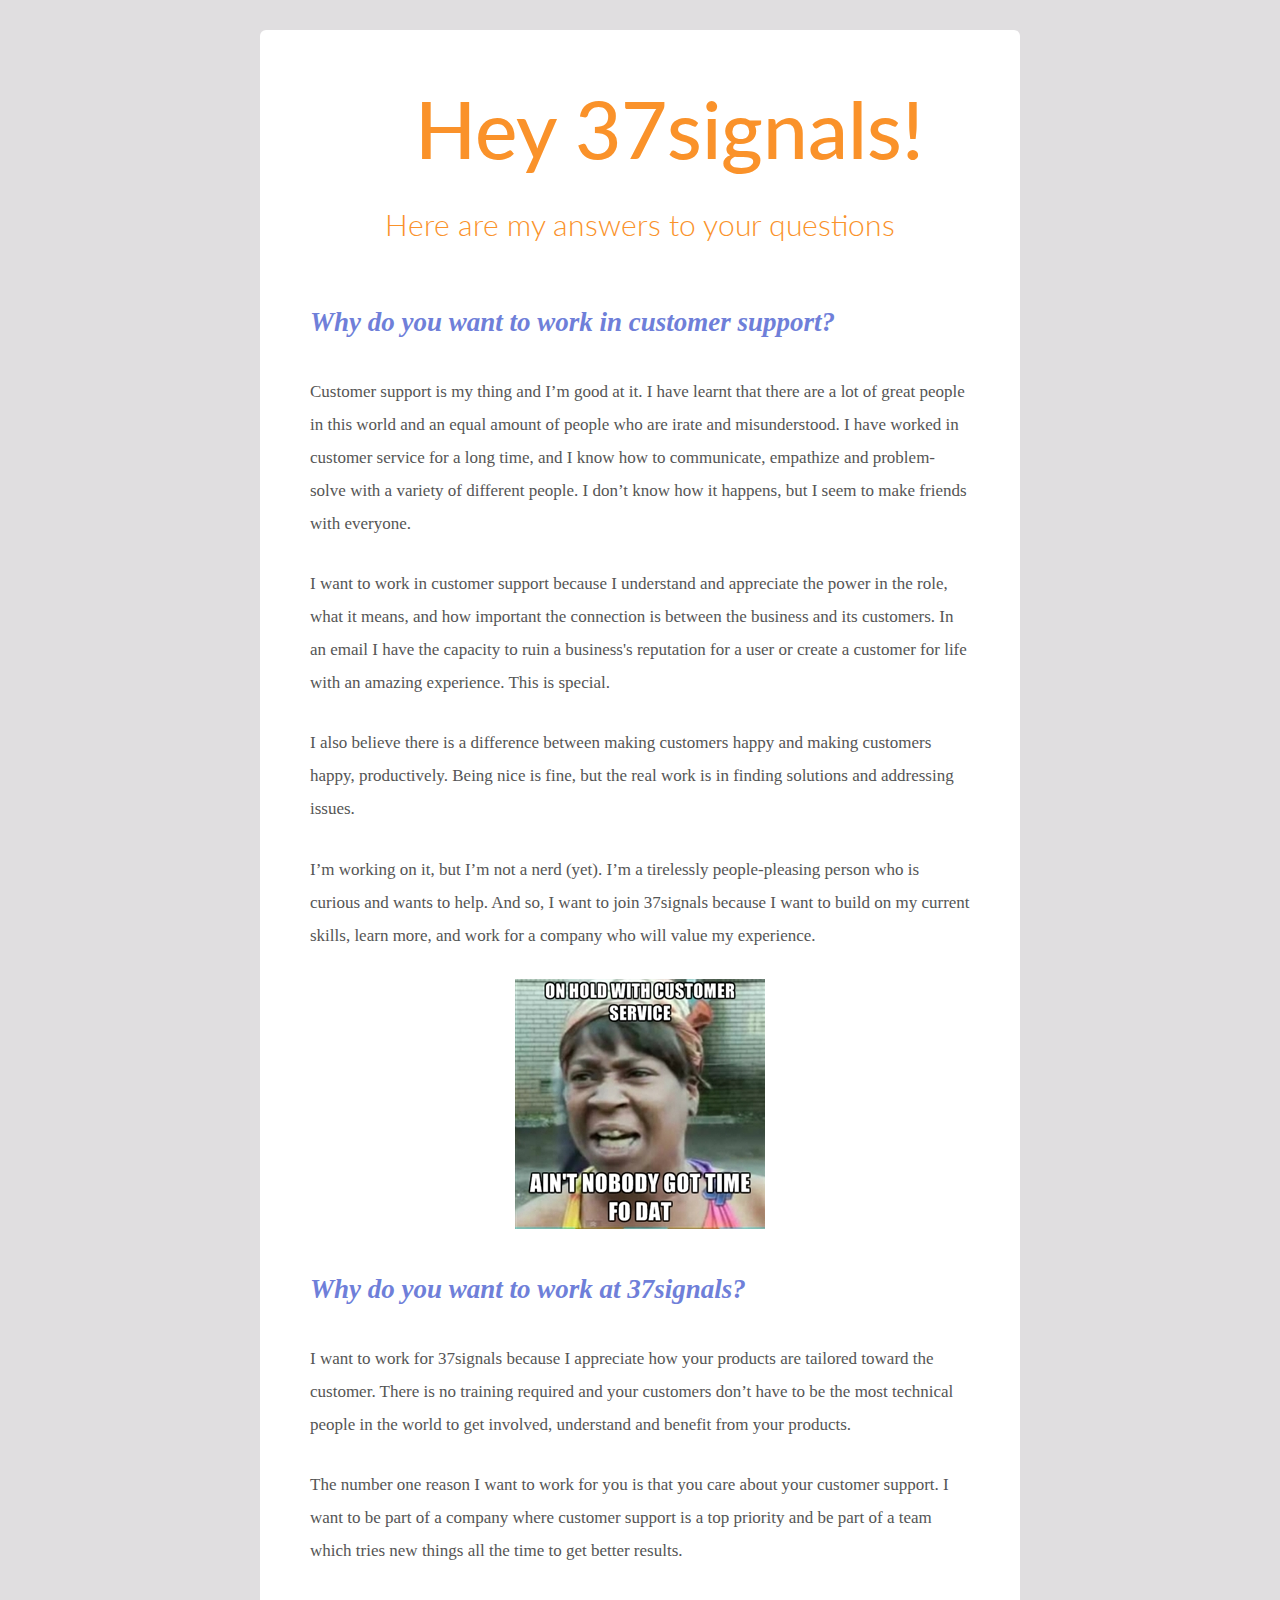
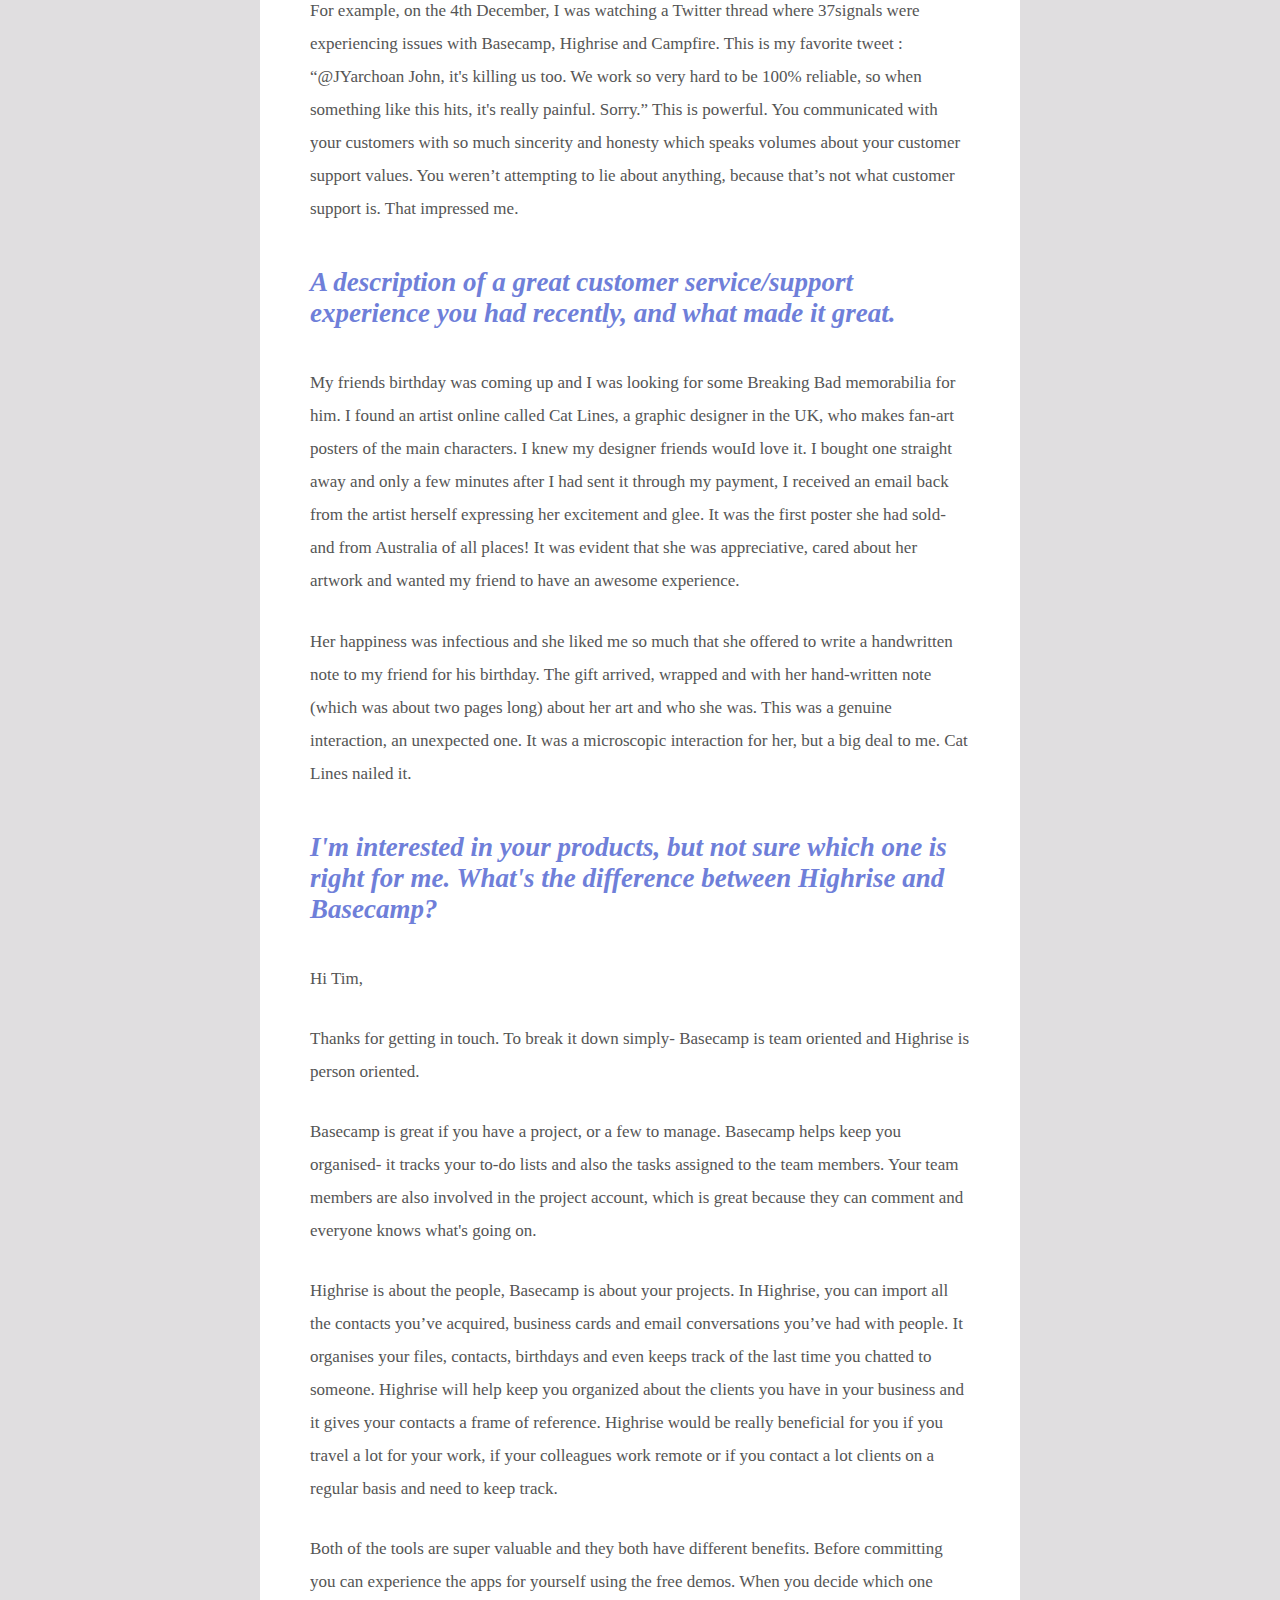
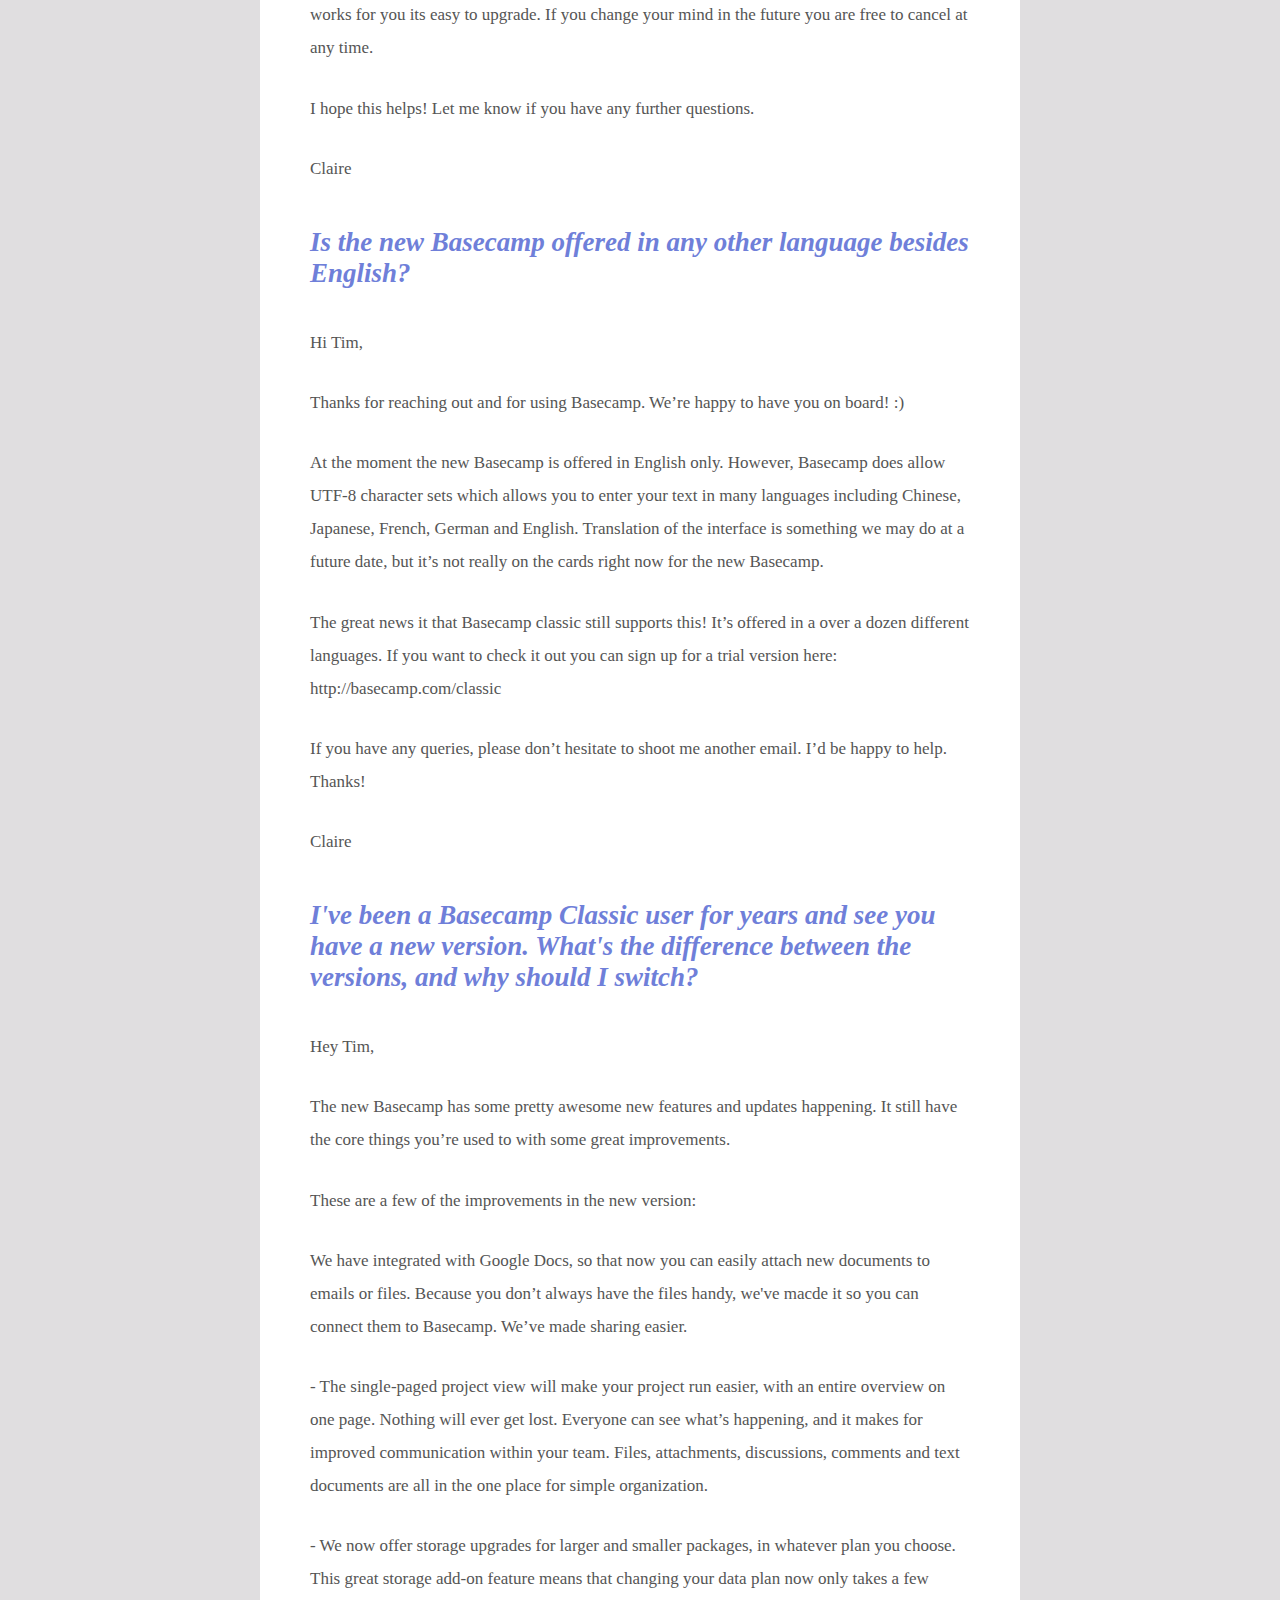
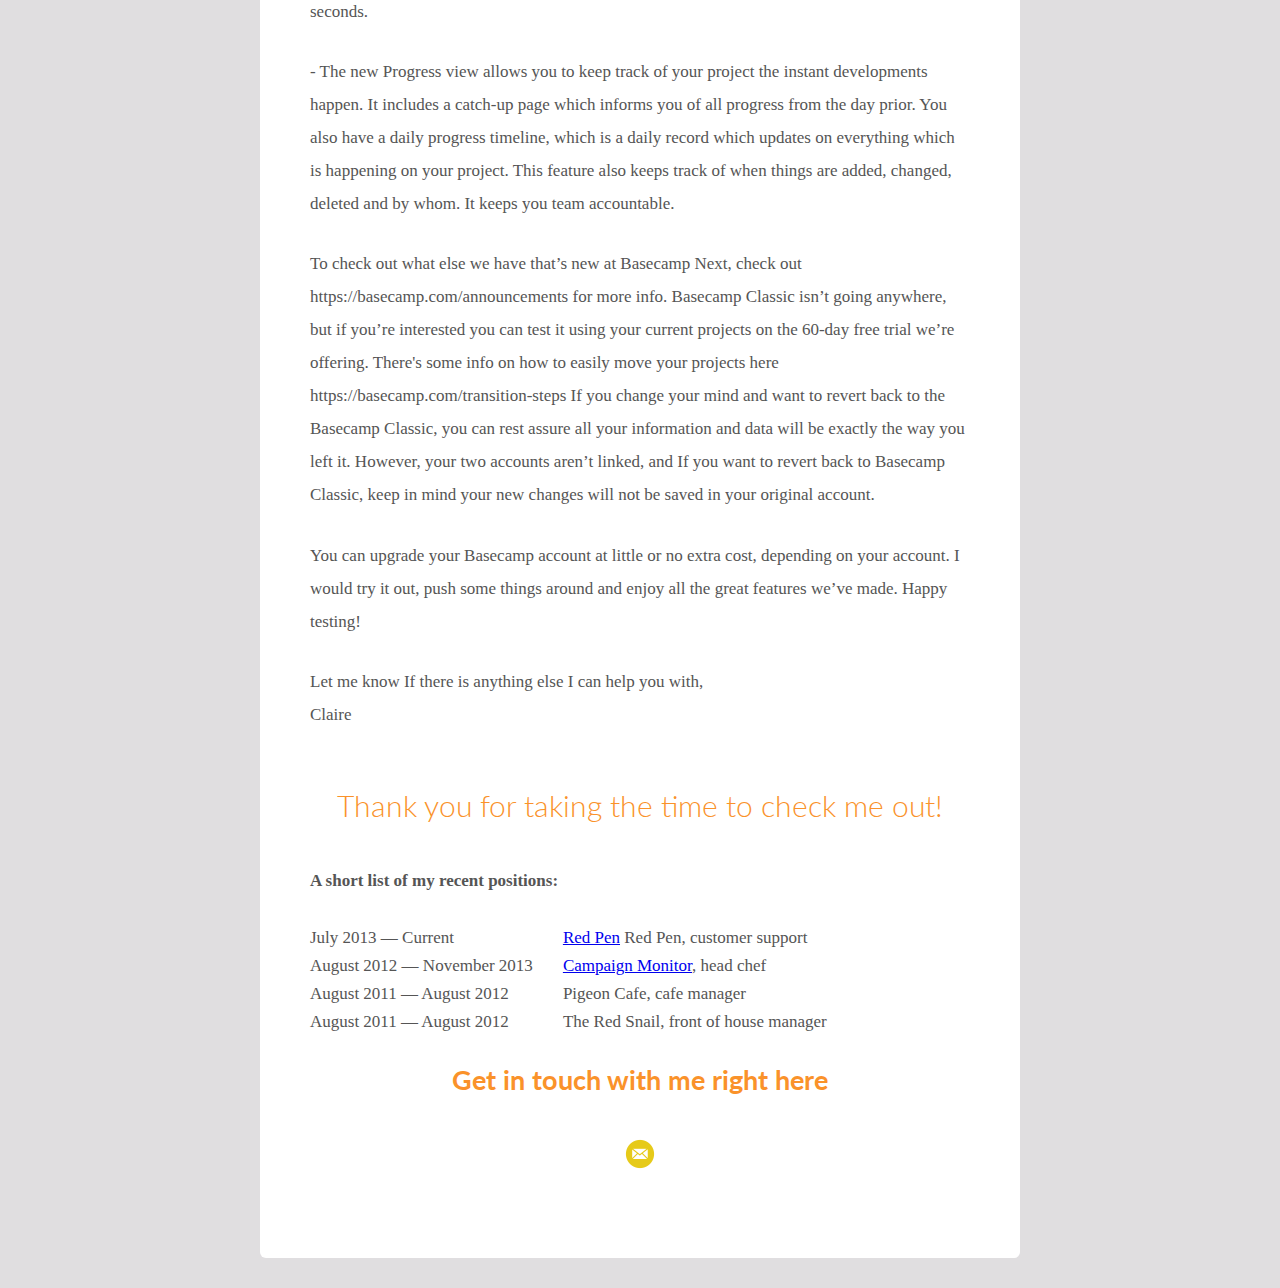
==== 37signals.html @ 6f064834 "flavicon in html" ====
<!DOCTYPE html>
<html>
	<head>

            <meta http-equiv="Content-Type" content="text/html; charset=utf-8"/>
            <title>Hi 37signals</title>

            <link rel="stylesheet" href="css/normalize.css" type="text/css" media="screen">

            <link rel="stylesheet" href="css/style.css" type="text/css" media="screen">
            <link href='http://fonts.googleapis.com/css?family=Lato:400,700,900|Gentium+Basic' rel='stylesheet' type='text/css'>
            <link rel="shortcut icon" type="image/x-icon" href="  http://clairemcclendon.com/img/flower_red.ico">

        



    </head>

  	<body class="signal-background">


  		<div class= "signal-container">

  		<h class="Hi37signals"> Hey 37signals!
  		</h>






		<div class="answer">

			<h3 class="second-header">
				Here are my answers to your questions
			</h3>

			<h2 class="signal-questions">
				Why do you want to work in customer support?
				
			</h2>

			<p>
				Customer support is my thing and I’m good at it. I have learnt that there are a lot of great people in this world and an equal amount of people who are irate and misunderstood. I have worked in customer service for a long time, and I know how to communicate,  empathize and problem-solve with a variety of different people. I don’t know how it happens, but I seem to make friends with everyone.
			</p>

			<p> 
				I want to work in customer support because I understand and appreciate the power in the role, what it means, and how important the connection is between the business and its customers. In an email I have the capacity to ruin a business's reputation for a user or create a customer for life with an amazing experience. This is special.
			</p>

			<p>
				I also believe there is a difference between making customers happy and making customers happy, productively. Being nice is fine, but the real work is in finding solutions and addressing issues. 
			</p>

			<p>
				I’m working on it, but I’m not a nerd (yet). I’m a tirelessly people-pleasing person who is curious and wants to help. And so, I want to join 37signals because I want to build on my current skills, learn more, and work for a company who will value my experience. 
			</p>
		</div>	


		<img class= "imageone" src= "img/customerservicememe.jpg" /> 


			

		<div class="answer">

			<h2 class="signal-questions">
			Why do you want to work at 37signals?

				
			</h2>


			

				<p>
				I want to work for 37signals because I appreciate how your products are tailored toward the customer. There is no training required and your customers don’t have to be the most technical people in the world to get involved, understand and benefit from your products.
				</p>
				
				<p>
				The number one reason I want to work for you is that you care about your customer support. I want to be part of a company where customer support is a top priority and be part of a team which tries new things all the time to get better results. 
				</p>

				<p>
				For example, on the 4th December, I was watching a Twitter thread where 37signals were experiencing issues with Basecamp, Highrise and Campfire. This is my favorite tweet : “@JYarchoan John, it's killing us too. We work so very hard to be 100% reliable, so when something like this hits, it's really painful. Sorry.” This is powerful. You communicated with your customers with so much sincerity and honesty which speaks volumes about your customer support values. You weren’t attempting to lie about anything, because that’s not what customer support is. That impressed me. 
				</p>
				 
			    


			</div>

			<div class="answer">

				<h2 class="signal-questions">
				A description of a great customer service/support experience you had recently, and what made it great.
				
				
				
				</h2>


				<p>
				My friends birthday was coming up and I was looking for some Breaking Bad memorabilia for him. I found an artist online called Cat Lines, a graphic designer in the UK, who makes fan-art posters of the main characters. I knew my designer friends wouId love it. I bought one straight away and only a few minutes after I had sent it through my payment, I received an email back from the artist herself expressing her excitement and glee. It was the first poster she had sold- and from Australia of all places! It was evident that she was appreciative, cared about her artwork and wanted my friend to have an awesome experience. 
				</p>
				<p>
				Her happiness was infectious and she liked me so much that she offered to write a handwritten note to my friend for his birthday. The gift arrived, wrapped and with her hand-written note (which was about two pages long) about her art and who she was.
				This was a genuine interaction, an unexpected one. It was a microscopic interaction for her, but a big deal to me.  Cat Lines nailed it. 
				</p>

			</div>
		


		<div class="answer">

			<h2 class="signal-questions">
			I'm interested in your products, but not sure which one is right for me. What's the difference between Highrise and Basecamp?
			

			</h2>

			<p>
			Hi Tim, 
			</p>

			<p>
			Thanks for getting in touch. To break it down simply- Basecamp is team oriented and Highrise is person oriented. 
			</p>
			<p>
			Basecamp is great if you have a project, or a few to manage. Basecamp helps keep you organised- it tracks your to-do lists and also the tasks assigned to the team members. Your team members are also involved in the project account, which is great because they can comment and everyone knows what's going on. 
			</p>

			<p>
			Highrise is about the people, Basecamp is about your projects. In Highrise, you can import all the contacts you’ve acquired, business cards and email conversations you’ve had with people. It organises your files, contacts, birthdays and even keeps track of the last time you chatted to someone. Highrise will help keep you organized about the clients you have in your business and it gives your contacts a frame of reference. Highrise would be really beneficial for you if you travel a lot for your work, if your colleagues work remote or if you contact a lot clients on a regular basis and need to keep track.
				</p>

			<p>
			Both of the tools are super valuable and they both have different benefits. Before committing you can experience the apps for yourself using the free demos. When you decide which one works for you its easy to upgrade. If you change your mind in the future you are free to cancel at any time. 
			</p>

			<p>
			I hope this helps!  Let me know if you have any further questions.  
			</p>

			<p>
			Claire
			</p> 


			</div>


		<div class="answer">


			<h2 class="signal-questions">
				Is the new Basecamp offered in any other language besides English?
				
			</h2>

			
				
				<p>
				Hi Tim,
				</p>
				<p>
				Thanks for reaching out and for using Basecamp. We’re happy to have you on board! :)
				</p>
				<p>
				At the moment the new Basecamp is offered in English only. However, Basecamp does allow UTF-8 character sets which allows you to enter your text in many languages including Chinese, Japanese, French, German and English. Translation of the interface is something we may do at a future date, but it’s not really on the cards right now for the new Basecamp. 
				</p>

				<p>
				The great news it that Basecamp classic still supports this! It’s offered in a over a dozen different languages. If you want to check it out you can sign up for a trial version here: http://basecamp.com/classic
				</p>

				<p>
				If you have any queries, please don’t hesitate to shoot me another email. I’d be happy to help. 
				Thanks!
				</p>

				<p>
				Claire 
				</p>

			</div>


			<div class="answer">


				<h2 class="signal-questions">
				I've been a Basecamp Classic user for years and see you have a new version. What's the difference between the versions, and why should I switch?
				
				
				</h2>

				<p>
				Hey Tim, 
				</p>

				<p>
				The new Basecamp has some pretty awesome new features and updates happening. It still have the core things you’re used to with some great improvements. 
				</p>

				<p>
				These are a few of the improvements in the new version: 
				</p>

				<p>
				We have integrated with Google Docs, so that now you can easily attach new documents to emails or files. Because you don’t always have the files handy, we've macde it so you can connect them to Basecamp. We’ve made sharing easier. 
				</p>
				<p>
-				 The single-paged project view will make your 					project run easier, with an entire overview on 					one page. Nothing will ever 	
				get lost. Everyone can see what’s happening, and it makes for improved communication 					within your team. Files, attachments, discussions, comments and text documents are all in the one place 				for simple organization. 
				</p>

				<p>
- 				We now offer storage upgrades for larger and smaller 	packages, in whatever plan you choose. This great 					storage add-on feature means that changing your data plan now only takes a few seconds. 
				</p>

				<p>
-  				The new Progress view allows you to keep track 	of your project the instant developments happen. It 						includes a catch-up page which informs you of all progress from the day prior. You also have a daily 					progress timeline, which is a daily record which updates on everything which is happening on your project.  				This feature also keeps track of when things are added, changed, deleted and by whom. It keeps you team 				accountable. 
				</p>

				<p>
				To check out what else we have that’s new at Basecamp Next,  check out https://basecamp.com/announcements for more info. Basecamp Classic isn’t going anywhere, but if you’re interested you can test it using your current projects on the 60-day free trial we’re offering. There's some info on how to easily move your projects here https://basecamp.com/transition-steps If you change your mind and want to revert back to the Basecamp Classic, you can rest assure all your information and data will be exactly the way you left it. However, your two accounts aren’t linked, and If you want to revert back to Basecamp Classic, keep in mind your new changes will not be saved in your original account. 
				</p>

				<p>
				You can upgrade your Basecamp account at little or no extra cost, depending on your account. I would try it out, push some things around and enjoy all the great features we’ve made. Happy testing!
				</p>

				<p>
				Let me know If there is anything else I can help you with, 
				<br>

				Claire <br><br>

				</p>

			</div>



	<div class= "conclusion2">

			<div class= "conclusion3">
				Thank you for taking the time to check me out! <br><br>
			</div>

				<p>
				
				<b>A short list of my recent positions:</b><br>


			<div class= "table">

				<table cellpadding= "0">
   				<tr>
      				<td>July 2013 &mdash; Current</TD>
      				<td class= "first">
      				<a href="https://redpen.io/">Red Pen</a>
      					Red Pen, customer support</TD>
   				</tr>
  				 <tr>
      				<td>August 2012 &mdash; November 2013</td>
      				<td class= "second">
      				<a href="http://www.campaignmonitor.com/">Campaign Monitor</a>, head chef</td>
   				</tr>
   				<tr>
     				 <td>August 2011 &mdash; August 2012</td>
      				<td class= "third">Pigeon Cafe, cafe manager</td>
   				</tr>
   				<tr>	
   					<td>August 2011 &mdash; August 2012</td>
   					<td class= "fourth">The Red Snail, front of house manager</td>


				</table>
		</div>


		<div class= "contactdetails">

				<p>
					<b>Get in touch with me right here</b>
				</p>

		</div>


			<img class= "imagetwo" src= "img/email-hover.png"> 


			

			<span class="icon" id= "email">
				




				

			</div>
				
 


		</div>

			


  			
   	    </div> <!-- this is the closing div for background -->



  	</body>     



        
</html>
---- css/style.css ----
#bg-img-index{
	background-image: url('../img/background_3.jpg') ;
	background-color: black;
	background-attachment:fixed

}

.signal-background{
	background-color: #E0DEE0;

}

.signal-container{
	background-color: white;
	width: 660px;
	margin: 30px auto;
	padding: 50px;
	display: block;
	border-radius: 6px;
    -moz-border-radius: 6px;
    -webkit-border-radius: 6px;


}

.container{
	width: 500px;
	font-family: Tisa OT;
	font-size: 20px;
	text-shadow:  0px 4px 5px rgba(0,0,0,.6);
	color: rgba(255,255,255,0.7);
	margin-left: 100px;
	padding-left: 50px;
	padding-right: 50px;
	background-color: rgba(0,0,0,0.3);
	padding-bottom: 50px;
}



.fade{
	
    animation: opacity 2s ease-in; 
}




.intro{
	text-align: left;


}

#conclusion{

	
	width: 500px;
	color: rgba(255,255,255,0.65);
	font-family: Tisa OT;

}

.contact{

	margin: auto;
	padding-bottom: 25px; 
}



h1{

	font-weight: 500;
	font-family: 'Lato', sans-serif;
	font-size: 55px;
	color: #F4F5EB;
	margin-left: 31px;
	padding-top: 50px;
	
}

h2 {

	font-family: Tisa OT;
	font-size: 35px;
	color: #F4F5EB;
	font-style: italic;
	margin: 11px 60px;
	padding-top: 00px;
	text-align: center;


}



html{

	background-attachment: fixed;
	background-size: cover; 
	

}

#footer{
	margin: auto;
	width: 500px;
	color: #777777;
	font-family: Tisa OT;
	width: 100%;
	padding: 10px 0;
	text-align: center;
	background-color: #333; 
	-webkit-font-smoothing: antialiased;

}
p {	
	line-height: 33px;
	margin-bottom: 1.6em;
	-webkit-font-smoothing: antialiased;



}


.social-links li {
	margin-bottom: 20px;

}

.social-links li a {

	text-decoration: none;
	color: rgba(255,255,255,0.65);
	-webkit-font-smoothing: antialiased;

}

.social-links li a:hover{
	color: #E6CA19; 


}

.social-links li a:hover #email {
	
	background: url('../img/email-hover.png');
}

#email{

	background: url('../img/email.png');
	position:relative;
	top: 6px;
}

.social-links li a:hover #twitter {

	background: url('../img/twitter-hover.png');
}

#twitter{

	background: url('../img/twitter.png');
	position:relative;
	top: 6px;
}


.social-links li a:hover #instagram {

	background: url('../img/instagram-hover.png');
}


#instagram{

	background: url('../img/instagram.png');
	position:relative;
	top: 6px;

}




.icon {
	width: 30px;
	height: 30px;
	display: inline-block; 
	margin-right: 8px;



}

li {

	list-style: none;
}



.answer {
	
}

.answer p {
	color: #555;
	font-family: Tisa OT;
	font-size: 17px;


}

.signal-questions{
	color: #6F7FD9;
	padding-bottom: 20px;
	font-size: 27px;
	padding-top: 15px;
	text-align: left;
	margin: 0 0; 



}

.Hi37signals{
	font-weight: 500;
	font-family: 'Lato', sans-serif;
	font-size: 80px;
	color: #FA922A;
	padding-left: 105px;
}

.second-header{
	font-weight: 300;
	font-family: 'Lato', sans-serif;
	font-size: 30px;
	color: #FA922A;
	text-align: center;
	padding-bottom: 50px;


}




.table {

	border: none;
	width: 100%;

}

.first{
	padding-left: 30px;
}

.second{
	padding-left: 30px;

}

.third{
	padding-left: 30px;

}

.fourth{
	padding-left: 30px;
}



.imageone{
	display: block;
    margin-left: auto;
    margin-right: auto;
    max-height: 350px;
	max-width: 250px;
	width: 350px;
	height: 250px;
	padding-bottom: 30px;


}

.imagetwo{

	display: block;
    margin-left: auto;
    margin-right: auto;
}

.conclusion2 {

	font-family: Tisa OT;
	font-size: 17px;
	line-height: 28px;
	font-weight: normal;
	color: #555;

}

.conclusion3 {

	color: #FA922A;
	text-align: center;
	font-size: 30px;
	font-weight: 300;
	font-family: 'Lato', sans-serif;

}

.contactdetails { 

	color: #FA922A;
	text-align: center;
	font-size: 27px;
	font-weight: ;
	font-family: 'Lato', sans-serif;
}
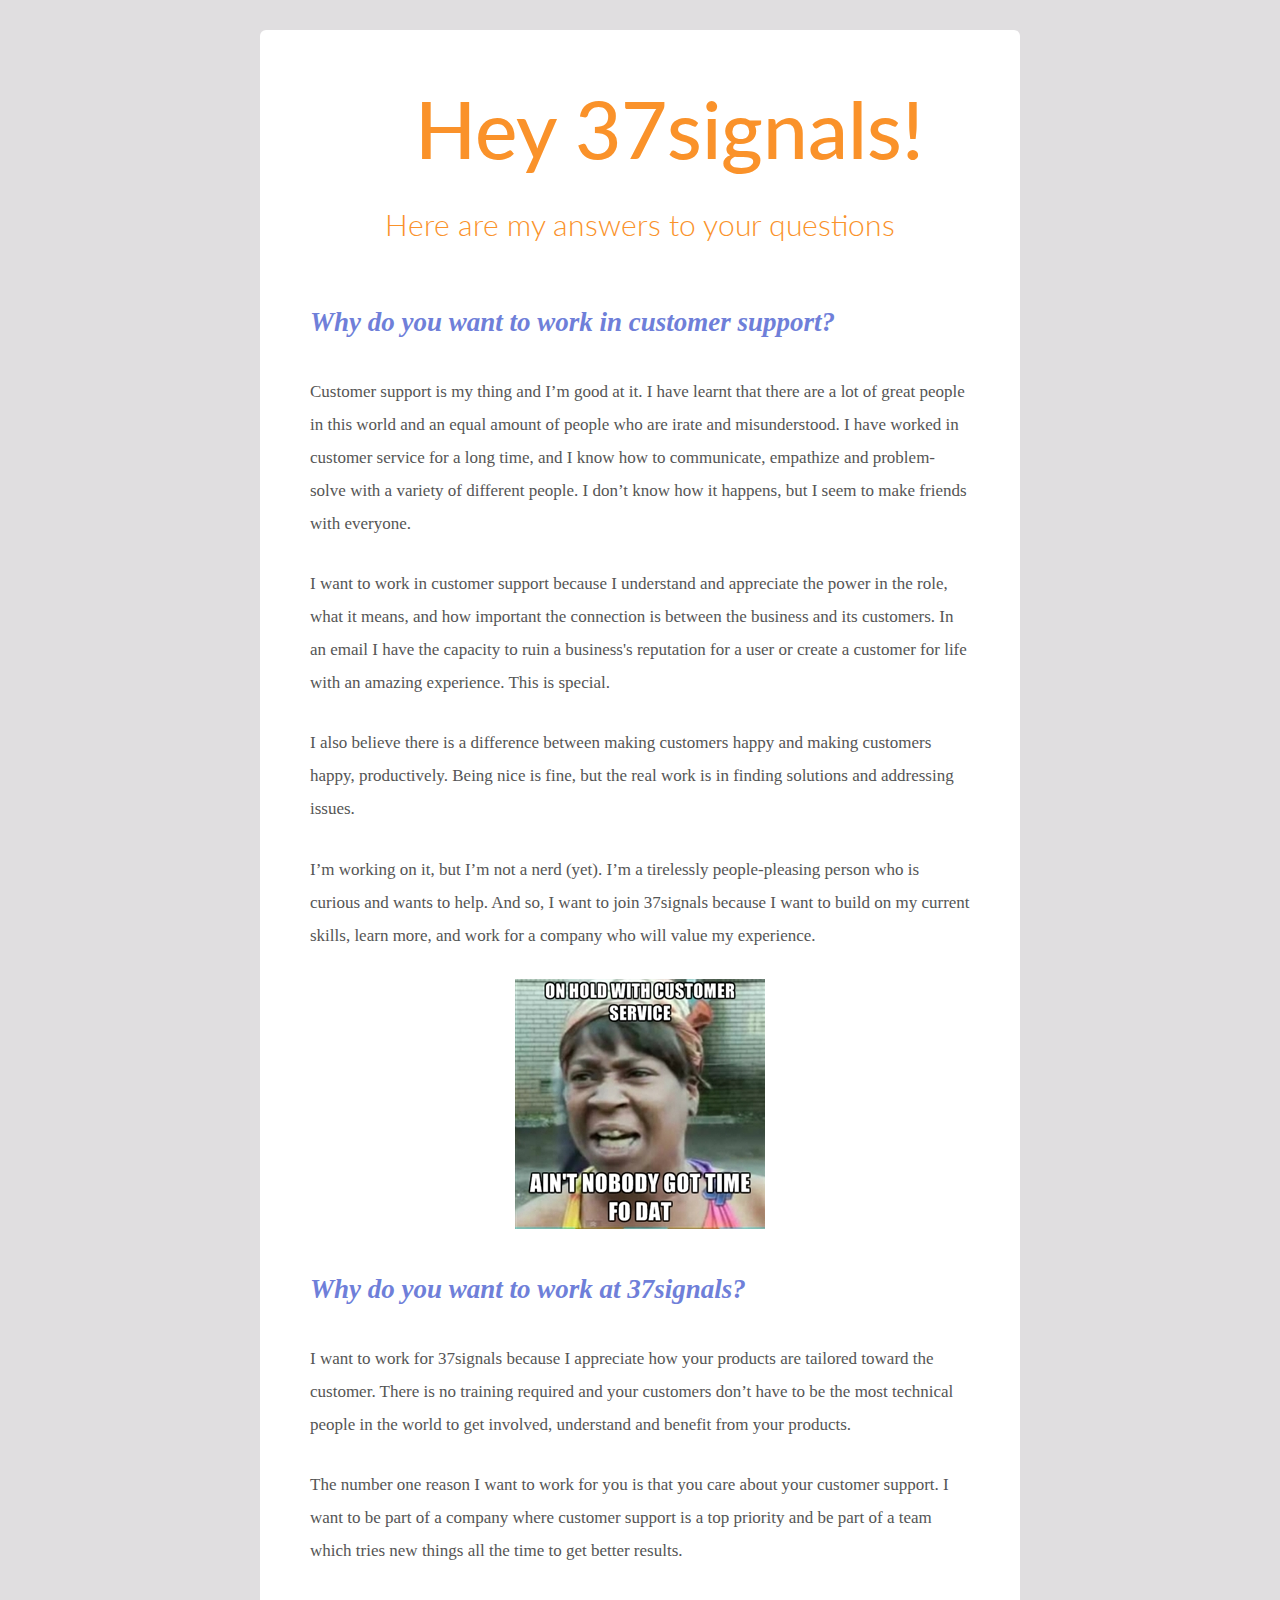
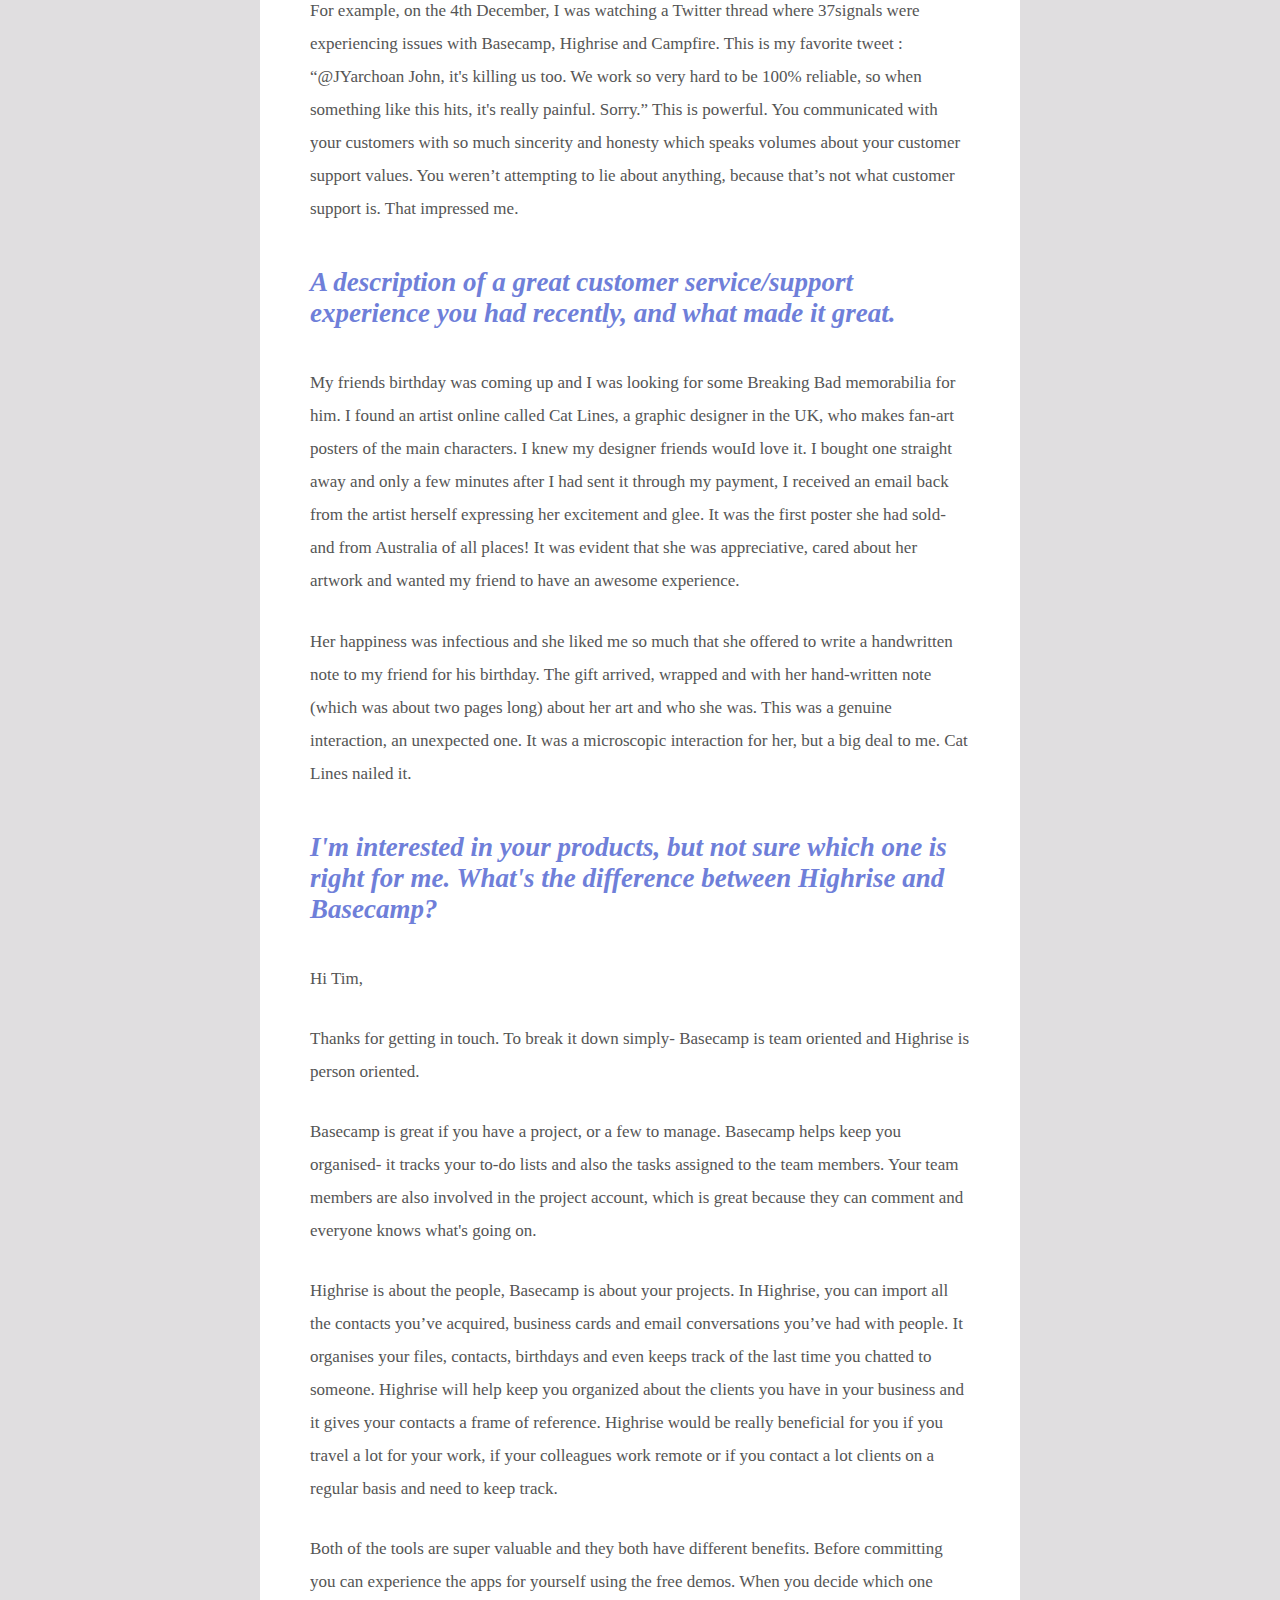
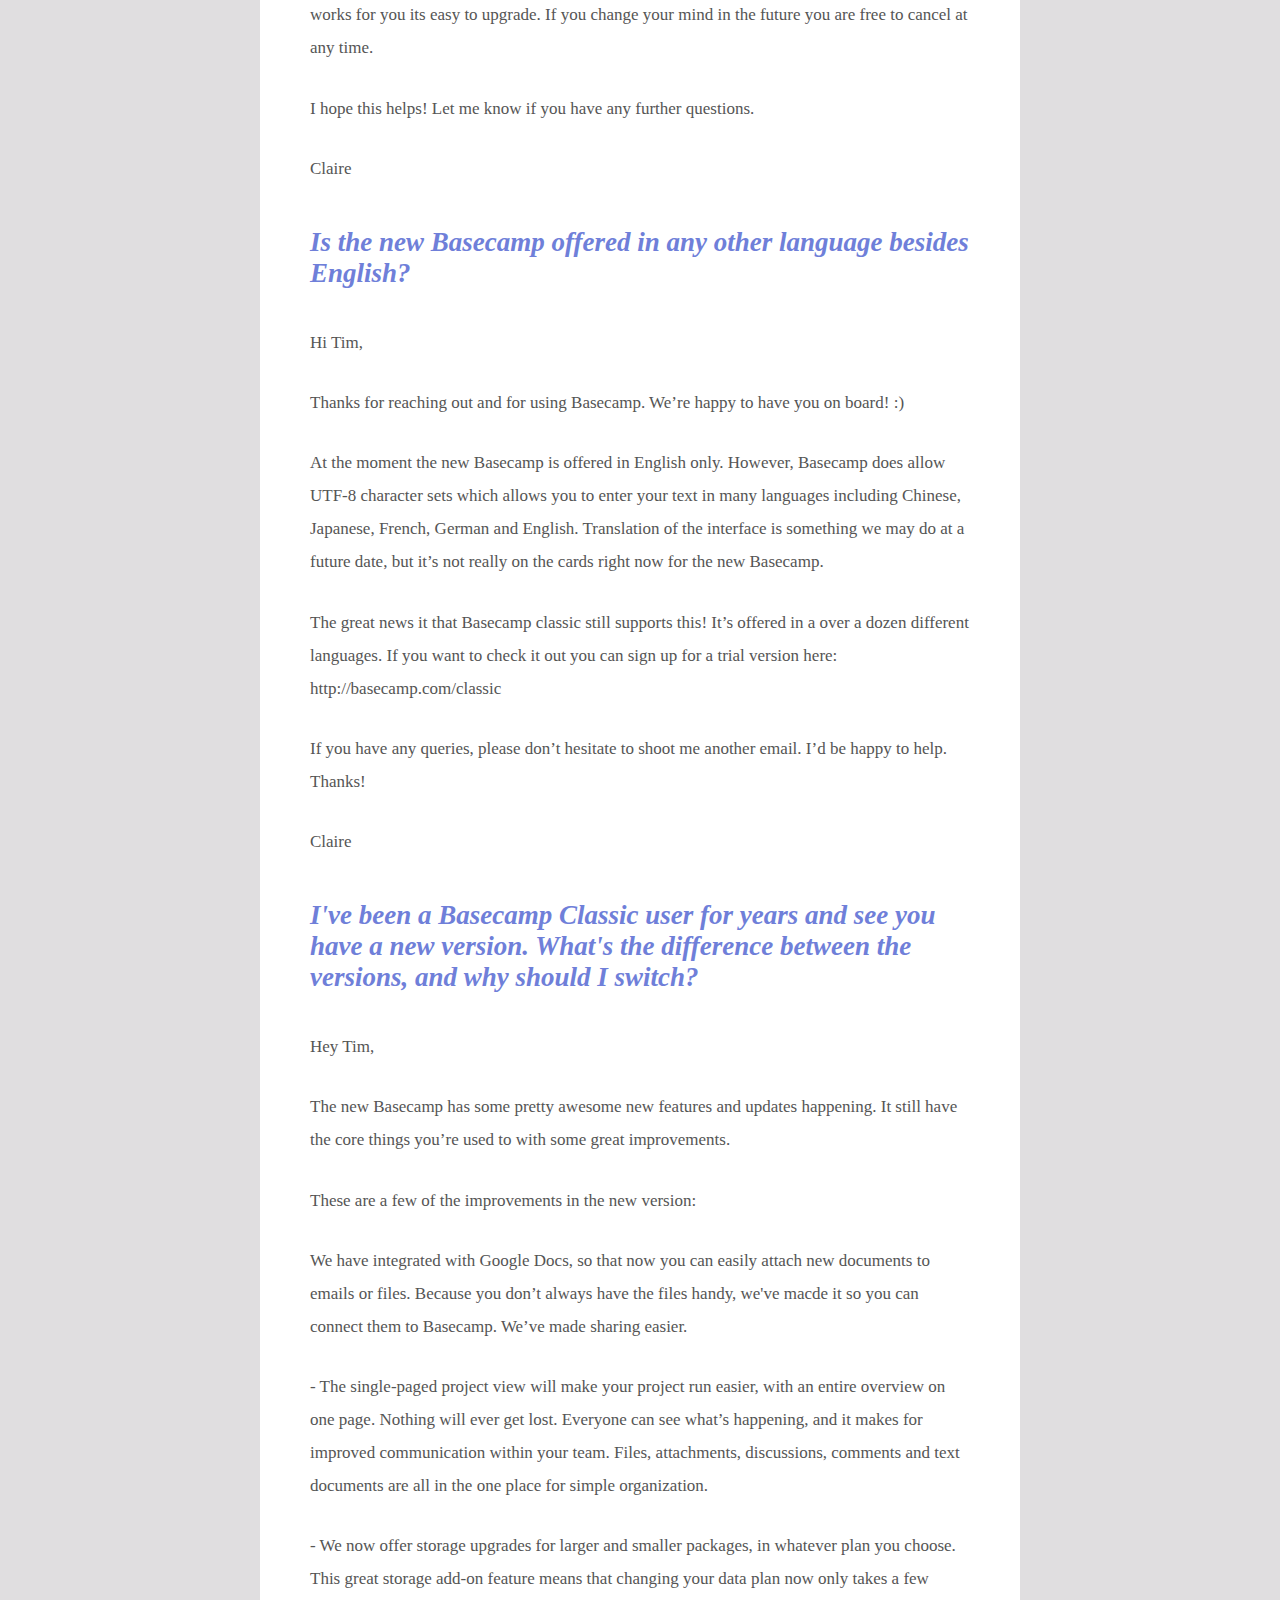
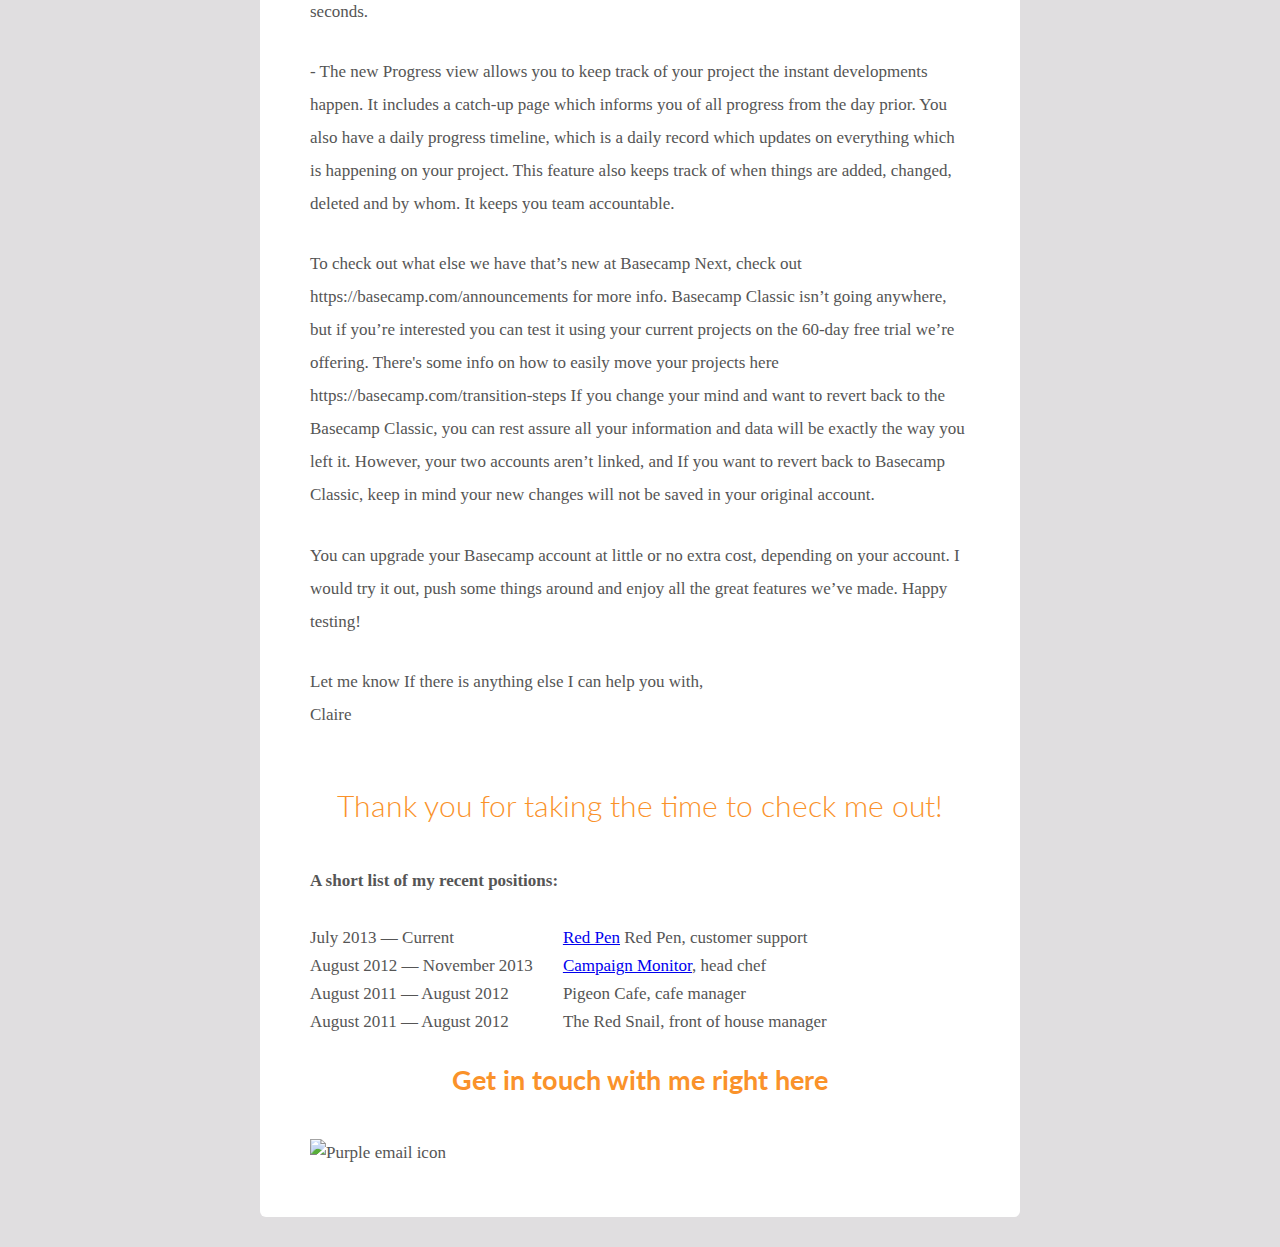
==== commit 94d644cf: "varoius changes" ====
--- a/37signals.html
+++ b/37signals.html
@@ -9,6 +9,7 @@
 
             <link rel="stylesheet" href="css/style.css" type="text/css" media="screen">
             <link href='http://fonts.googleapis.com/css?family=Lato:400,700,900|Gentium+Basic' rel='stylesheet' type='text/css'>
+            
             <link rel="shortcut icon" type="image/x-icon" href="  http://clairemcclendon.com/img/flower_red.ico">
 
         
@@ -246,7 +247,7 @@
 
 
 
-	<div class= "conclusion2">
+		<div class= "conclusion2">
 
 			<div class= "conclusion3">
 				Thank you for taking the time to check me out! <br><br>
@@ -293,12 +294,13 @@
 		</div>
 
 
-			<img class= "imagetwo" src= "img/email-hover.png"> 
-
-
-			
-
-			<span class="icon" id= "email">
+		<div class= "imagethree">
+				<img src= "email-icon-60.png" alt="Purple email icon">
+		</div>
+
+
+			
+
 				
 
 
--- a/css/style.css
+++ b/css/style.css
@@ -1,7 +1,10 @@
 #bg-img-index{
-	background-image: url('../img/background_3.jpg') ;
 	background-color: black;
-	background-attachment:fixed
+	background: url('../img/background_3.jpg') no-repeat center center fixed; 
+  -webkit-background-size: cover;
+  -moz-background-size: cover;
+  -o-background-size: cover;
+  background-size: cover;
 
 }
 
@@ -34,6 +37,7 @@
 	padding-right: 50px;
 	background-color: rgba(0,0,0,0.3);
 	padding-bottom: 50px;
+
 }
 
 
@@ -296,6 +300,14 @@
     margin-right: auto;
 }
 
+ 
+.imagethree{
+
+	display: block;margin-left: auto;
+    margin-right: auto;
+    margin-left: auto;
+}
+
 .conclusion2 {
 
 	font-family: Tisa OT;
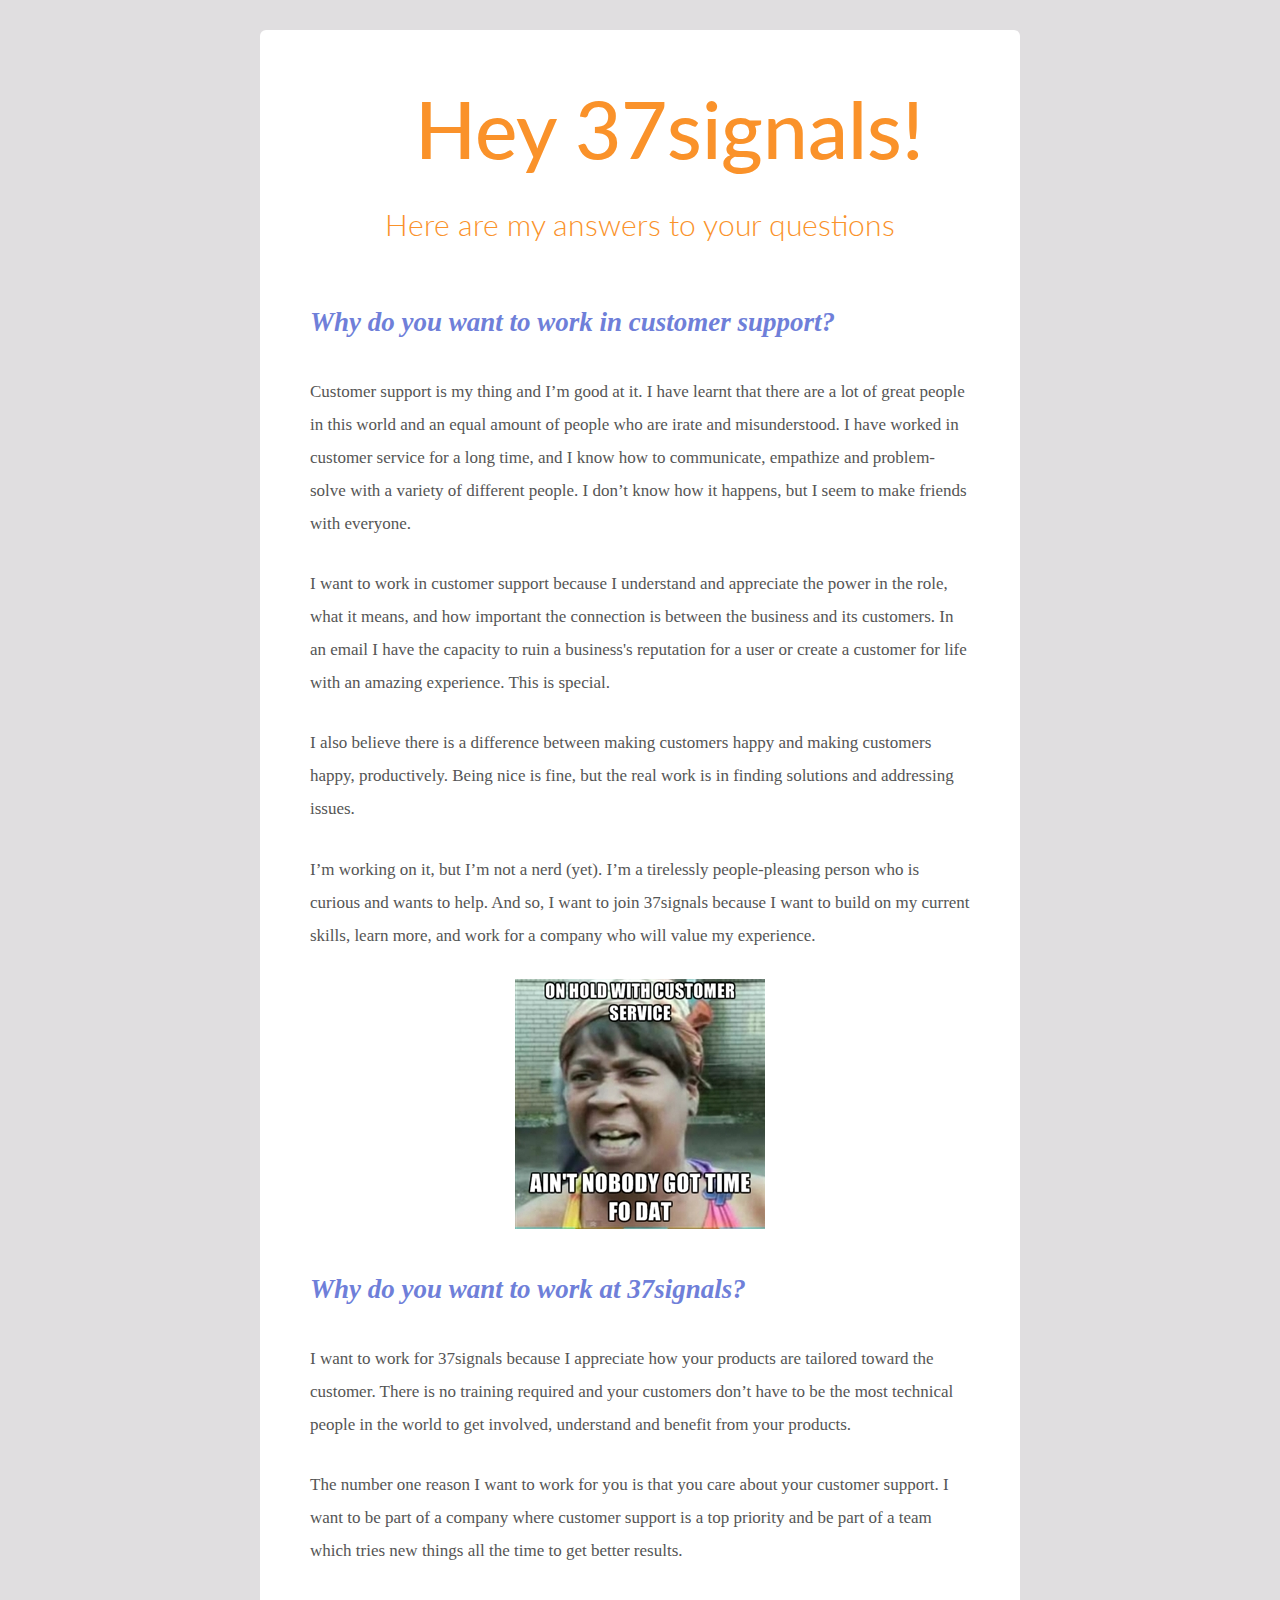
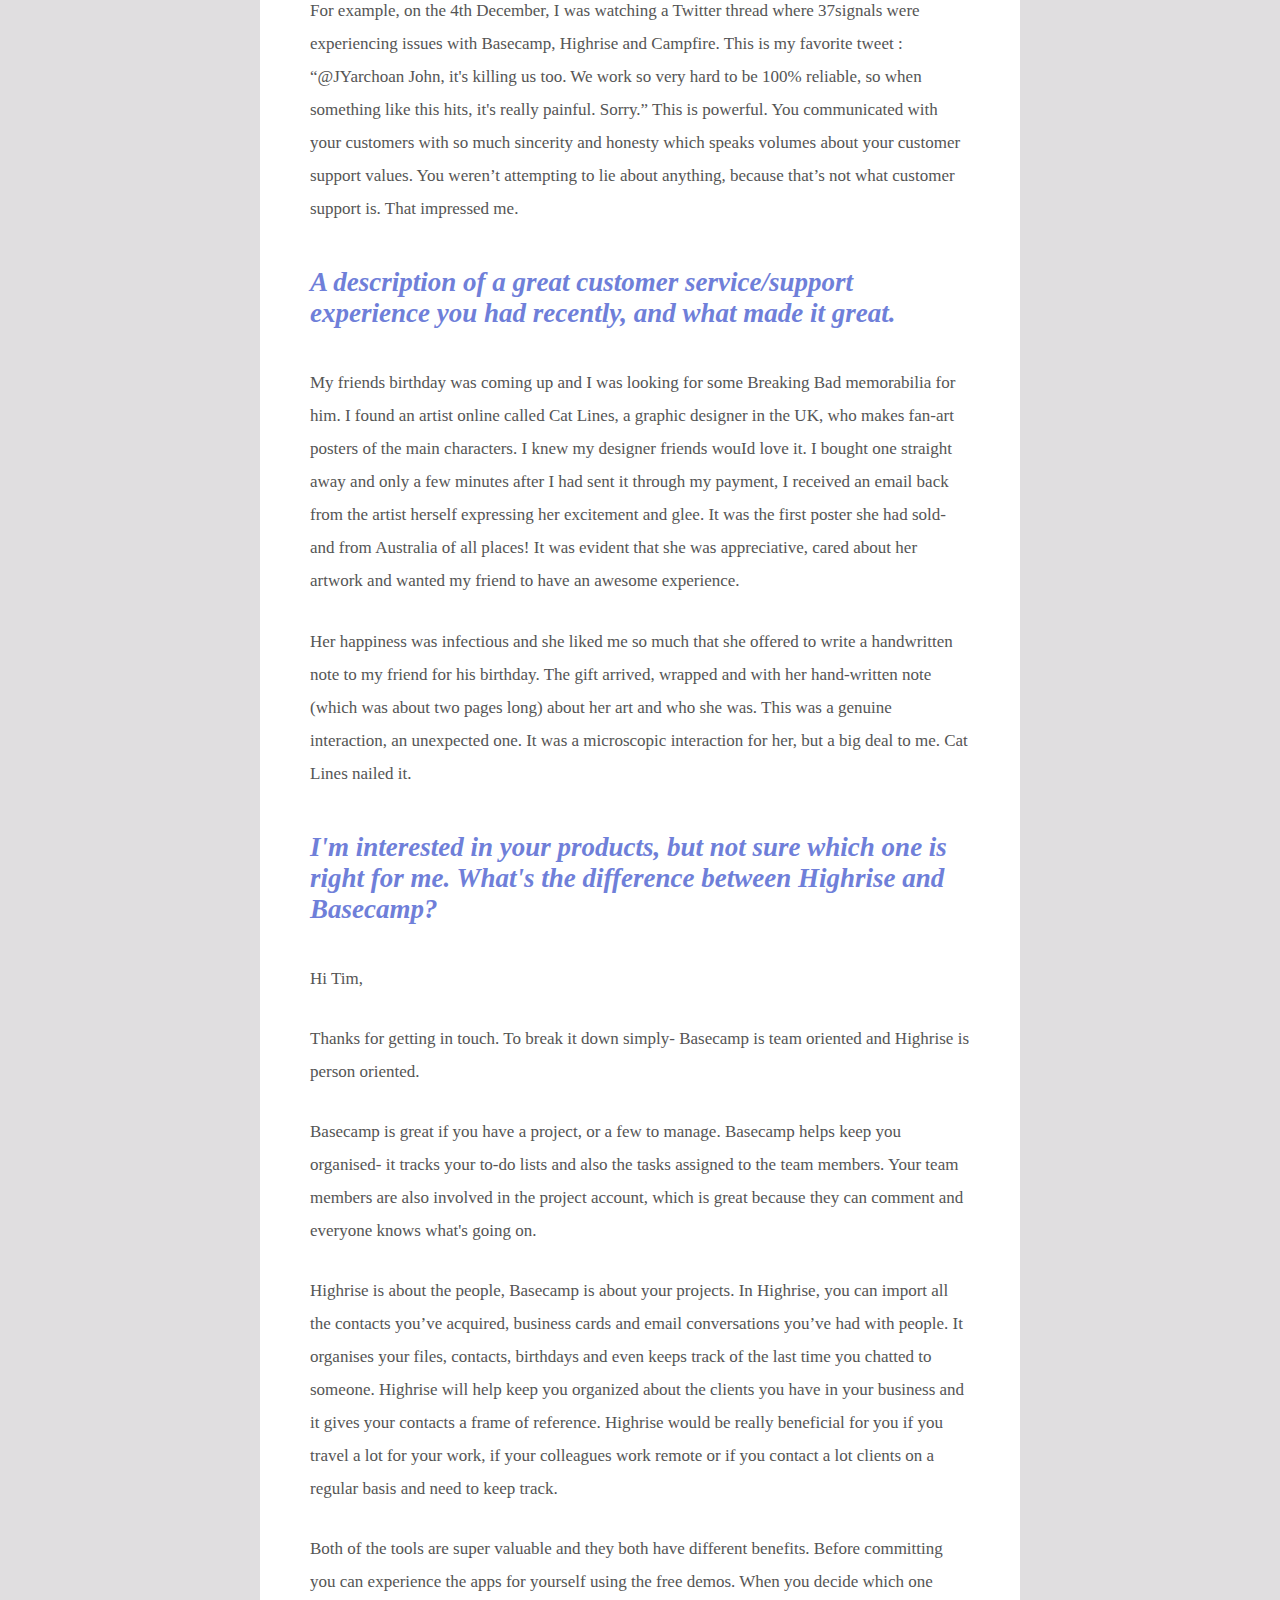
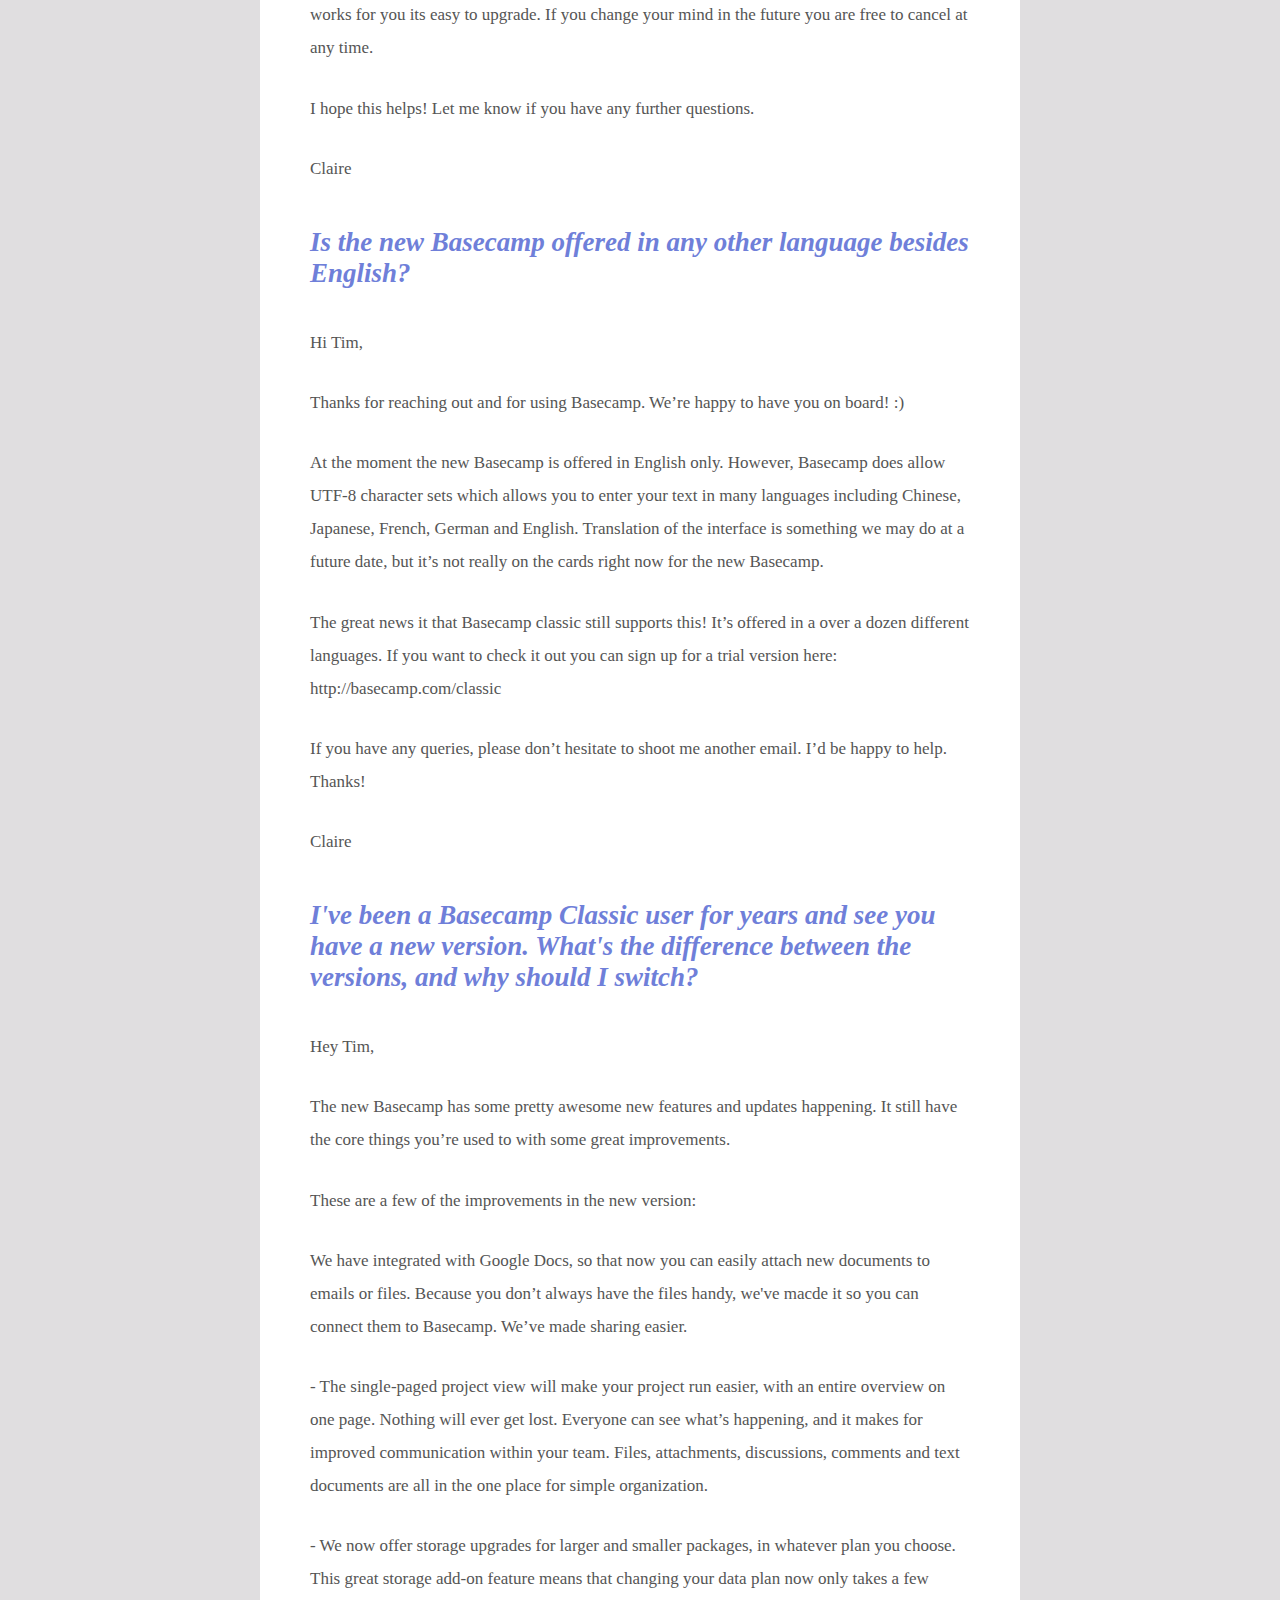
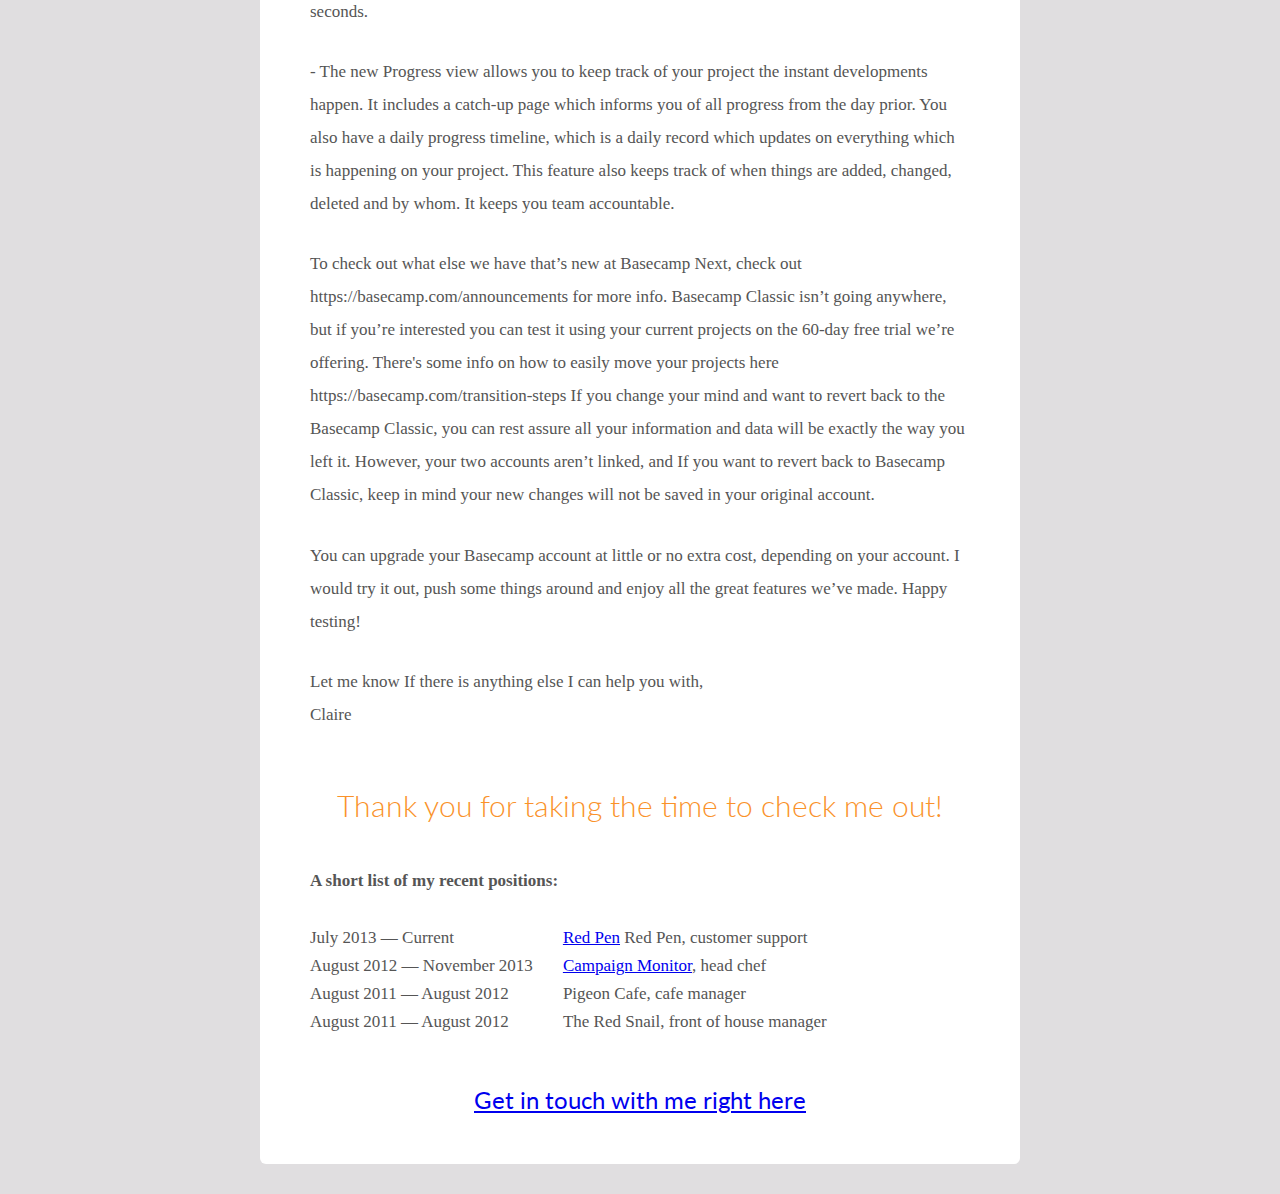
==== commit 0eb545da: "finishing comtact detauks" ====
--- a/37signals.html
+++ b/37signals.html
@@ -285,19 +285,16 @@
 		</div>
 
 
-		<div class= "contactdetails">
-
-				<p>
-					<b>Get in touch with me right here</b>
-				</p>
-
-		</div>
-
-
-		<div class= "imagethree">
-				<img src= "email-icon-60.png" alt="Purple email icon">
-		</div>
-
+			<div class= "contactdetails">
+
+				
+
+				<a href="mailto:hi@clairemcclendon.com">Get in touch with me right here</a>
+
+			</div>
+
+
+		
 
 			
 
--- a/css/style.css
+++ b/css/style.css
@@ -303,9 +303,7 @@
  
 .imagethree{
 
-	display: block;margin-left: auto;
-    margin-right: auto;
-    margin-left: auto;
+	padding-left: 250px;
 }
 
 .conclusion2 {
@@ -330,56 +328,57 @@
 
 .contactdetails { 
 
-	color: #FA922A;
-	text-align: center;
-	font-size: 27px;
+	color: #555;
+	text-align: center;
+	font-size: 24px;
 	font-weight: ;
 	font-family: 'Lato', sans-serif;
-}
-
-
-
-
-
-
-	
-
-
-
-
-
-
-
-
-
-
-
-
-
-
-
-
-
-
-
-
-
-
-
-
-
-
-
-
-
-
-
-
-
-
-
-
-
-
-
-
+	padding-top: 50px;
+}
+
+
+
+
+
+
+	
+
+
+
+
+
+
+
+
+
+
+
+
+
+
+
+
+
+
+
+
+
+
+
+
+
+
+
+
+
+
+
+
+
+
+
+
+
+
+
+
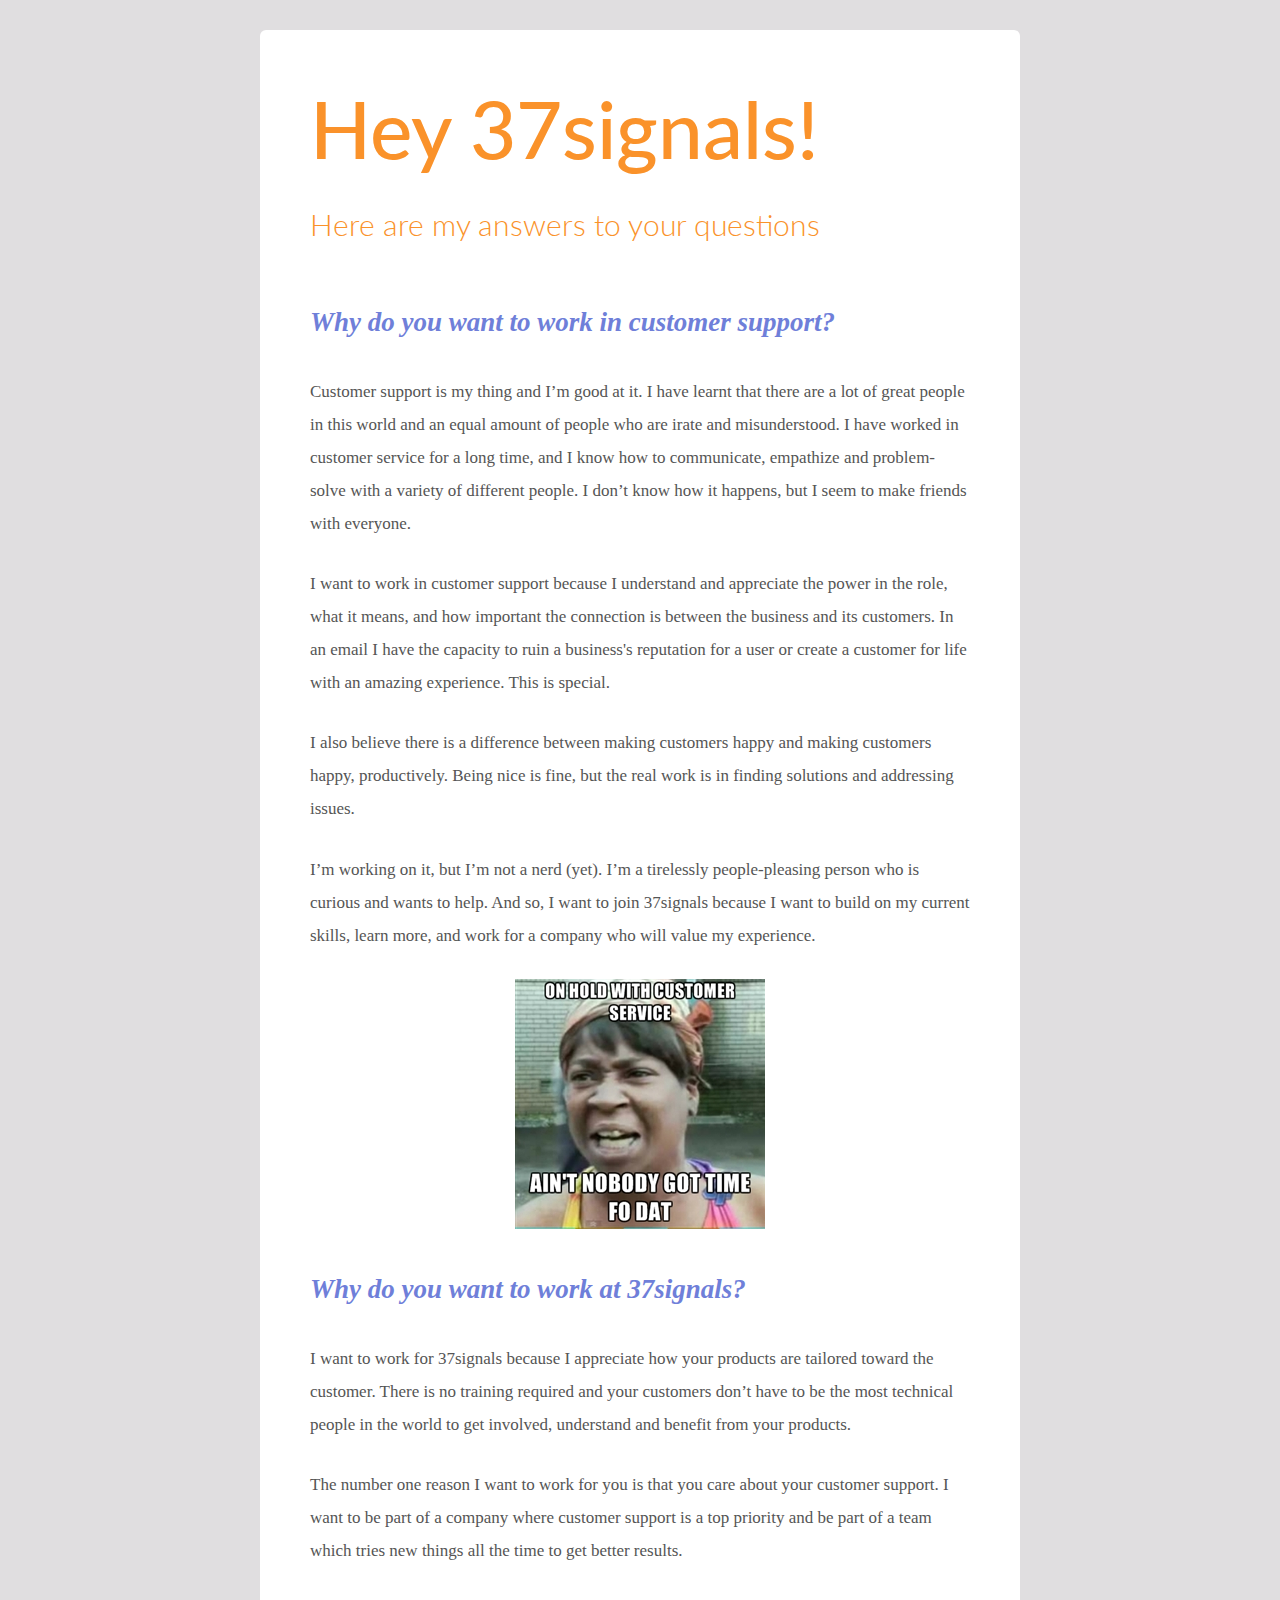
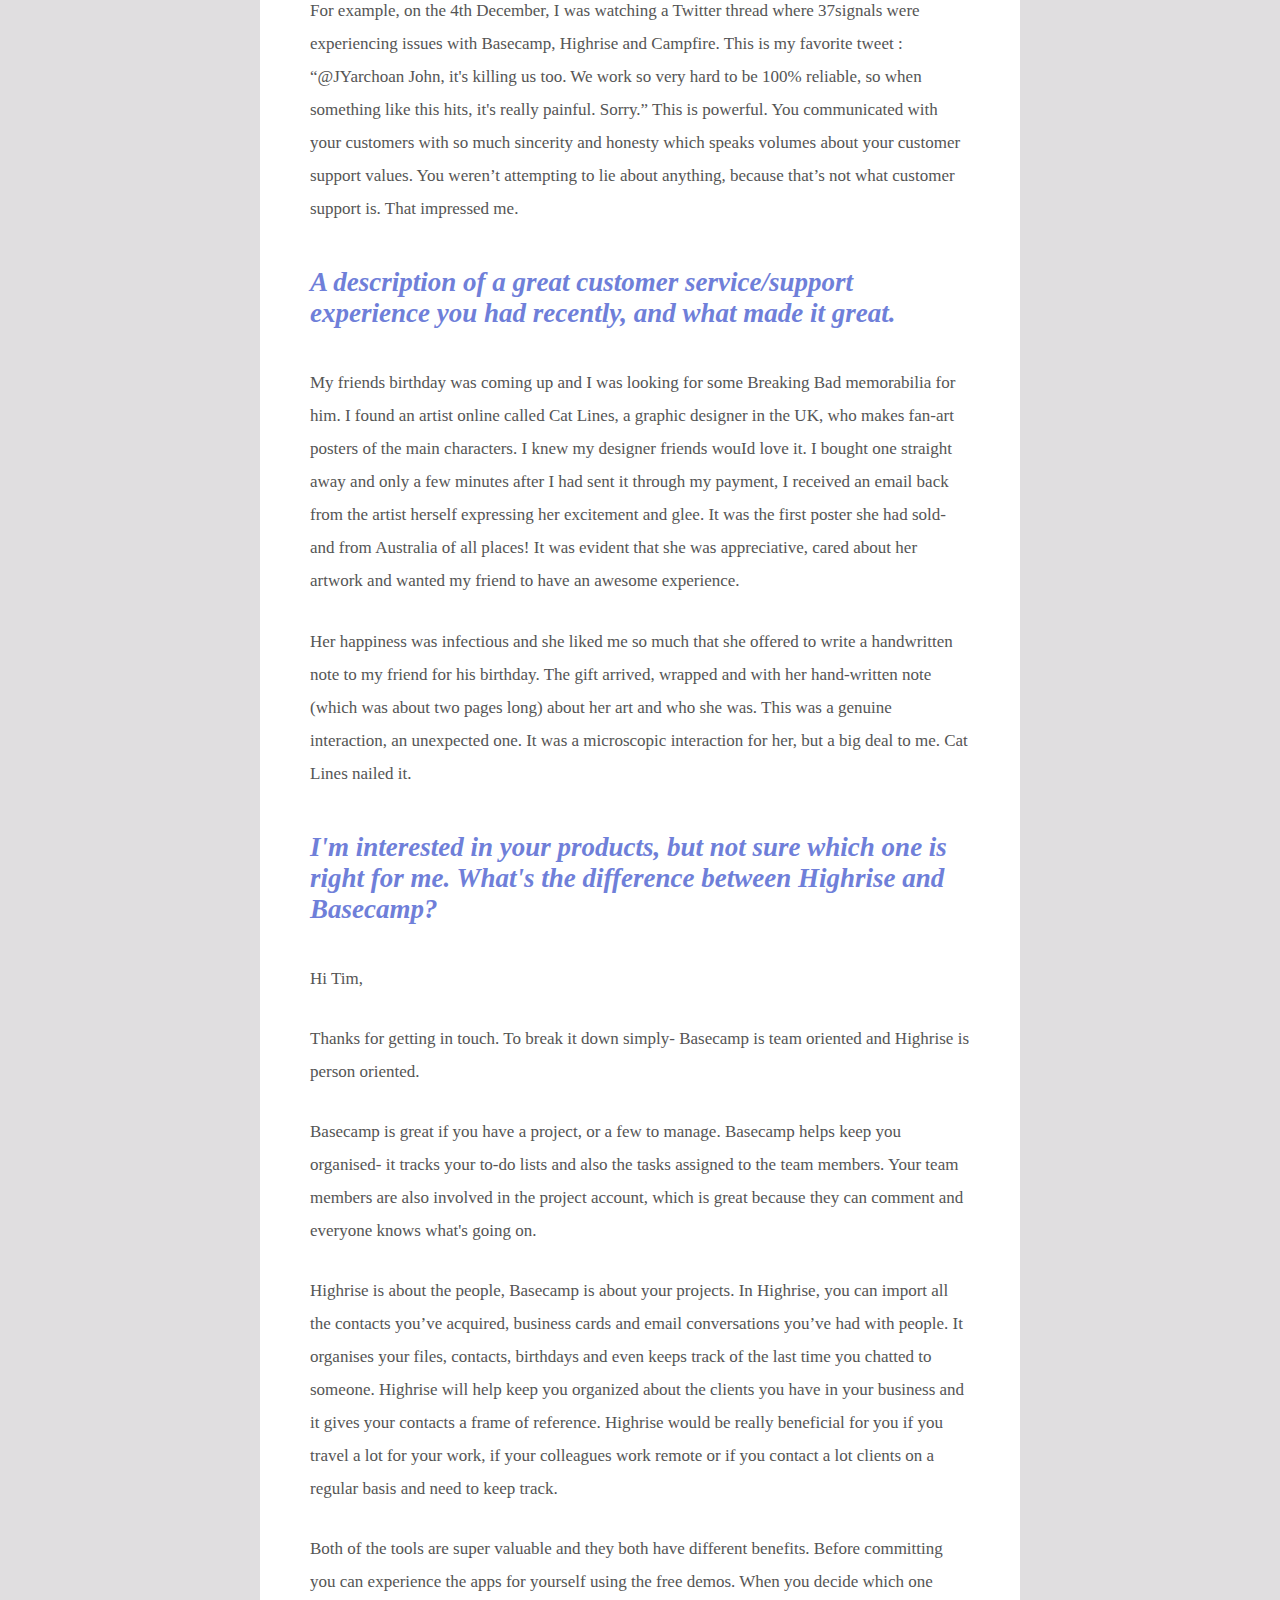
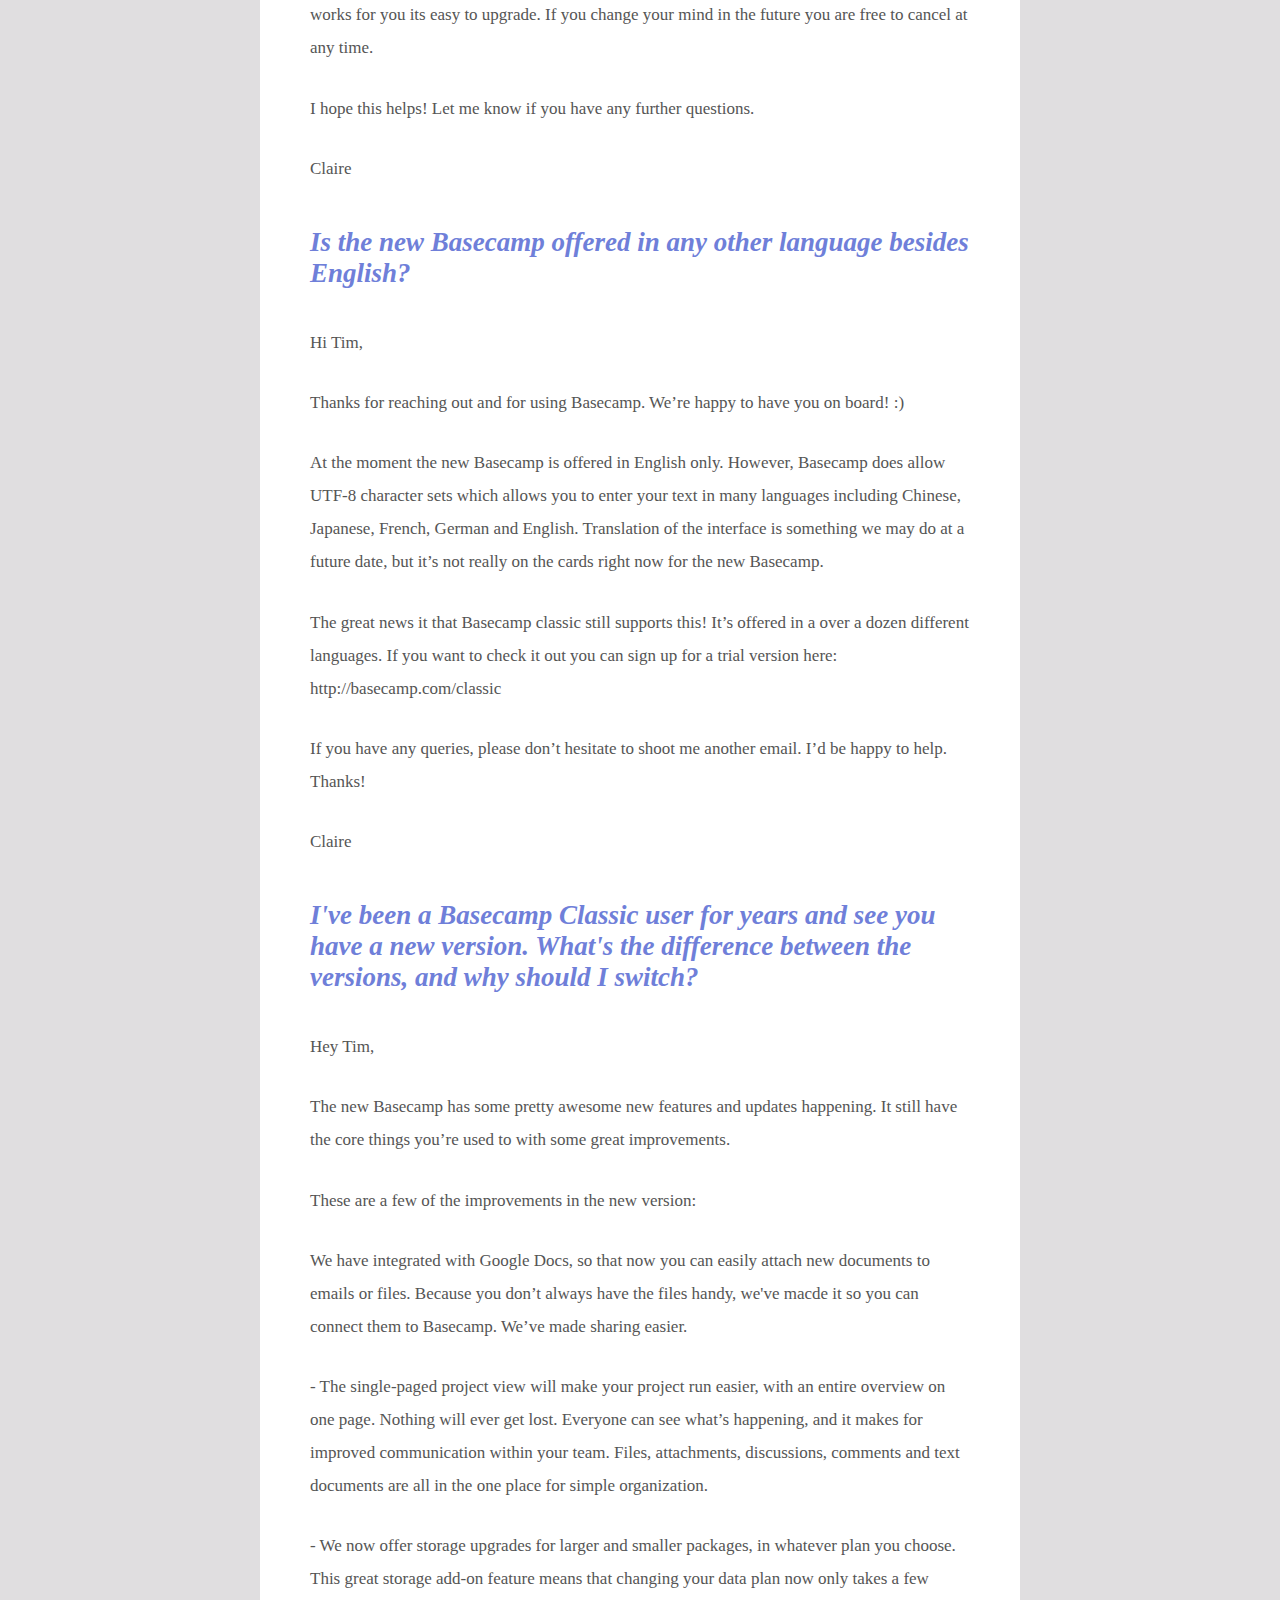
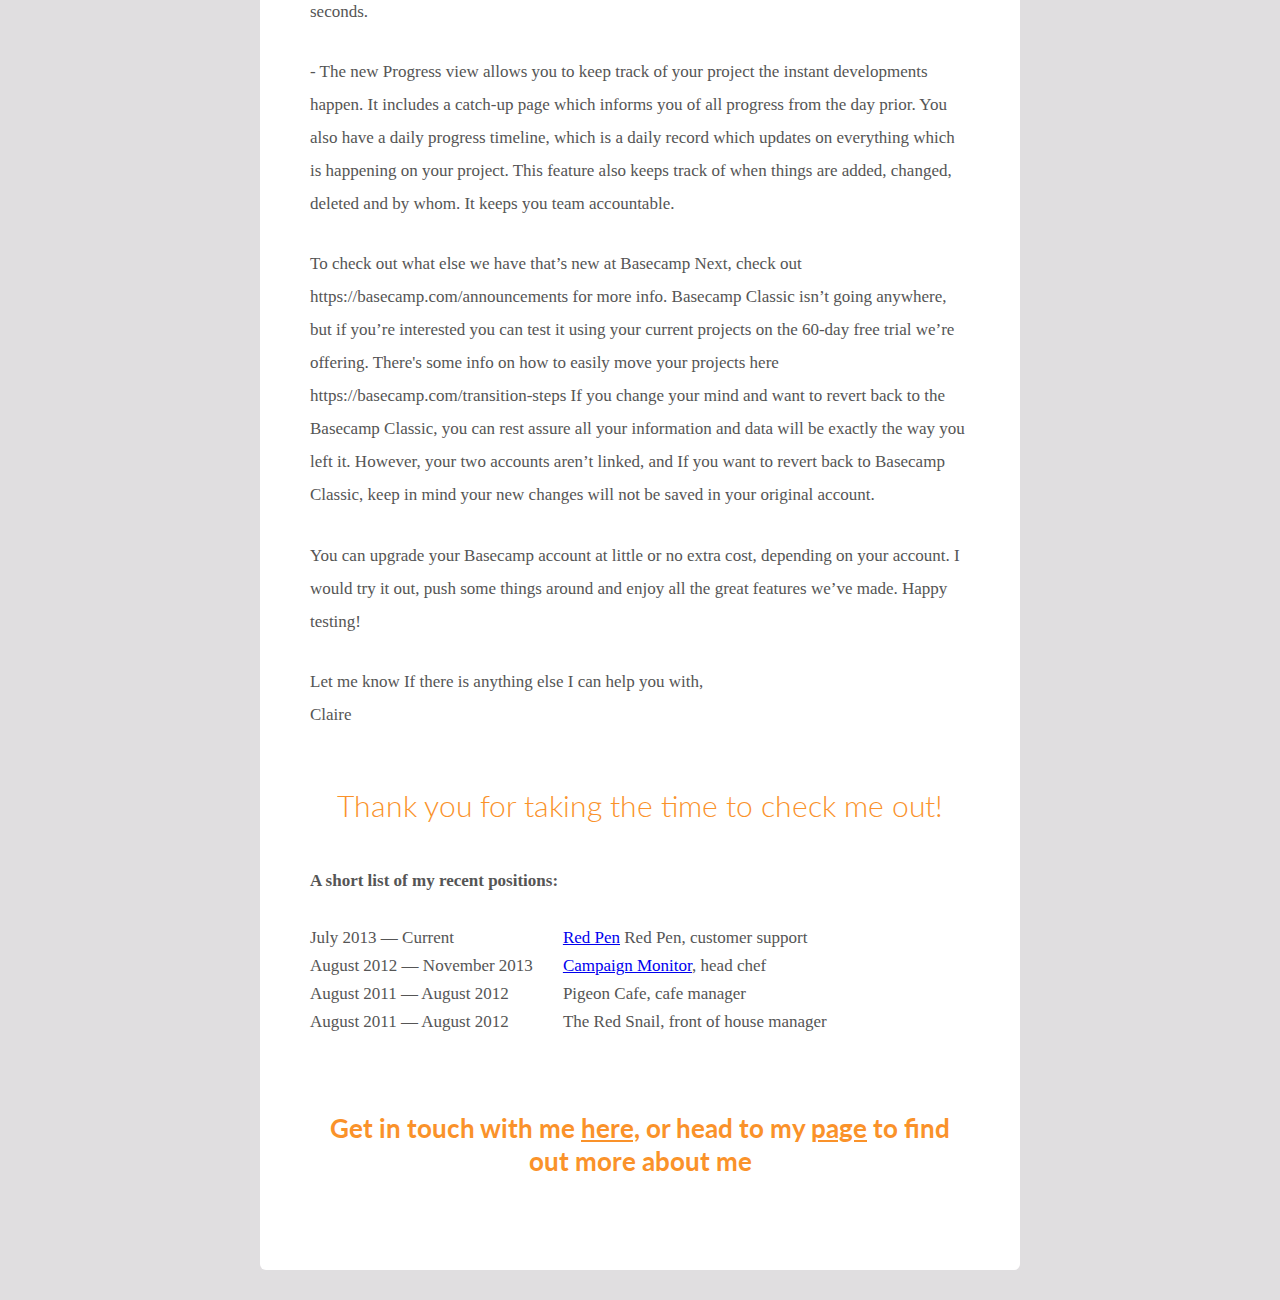
==== commit e46344f8: "Conclusion change, h1 h2 change" ====
--- a/37signals.html
+++ b/37signals.html
@@ -289,9 +289,17 @@
 
 				
 
-				<a href="mailto:hi@clairemcclendon.com">Get in touch with me right here</a>
-
-			</div>
+				<p>
+				<b>Get in touch with me
+				<a href="mailto:hi@clairemcclendon.com">here,</a>
+				or head to my <a href="http://clairemcclendon.com/">page</a>
+				to find out more about me
+				</b></p>
+
+
+			</div>
+
+		
 
 
 		
--- a/css/style.css
+++ b/css/style.css
@@ -236,7 +236,7 @@
 	font-family: 'Lato', sans-serif;
 	font-size: 80px;
 	color: #FA922A;
-	padding-left: 105px;
+	
 }
 
 .second-header{
@@ -244,7 +244,7 @@
 	font-family: 'Lato', sans-serif;
 	font-size: 30px;
 	color: #FA922A;
-	text-align: center;
+	
 	padding-bottom: 50px;
 
 
@@ -326,59 +326,64 @@
 
 }
 
-.contactdetails { 
-
-	color: #555;
+.contactdetails{ 
+
+	color: #FA922A;
 	text-align: center;
-	font-size: 24px;
+	font-size: 26px;
 	font-weight: ;
 	font-family: 'Lato', sans-serif;
 	padding-top: 50px;
 }
 
-
-
-
-
-
-	
-
-
-
-
-
-
-
-
-
-
-
-
-
-
-
-
-
-
-
-
-
-
-
-
-
-
-
-
-
-
-
-
-
-
-
-
-
-
-
-
+.contactdetails a{
+	color: #FA922A;
+
+}
+
+
+
+
+
+
+	
+
+
+
+
+
+
+
+
+
+
+
+
+
+
+
+
+
+
+
+
+
+
+
+
+
+
+
+
+
+
+
+
+
+
+
+
+
+
+
+
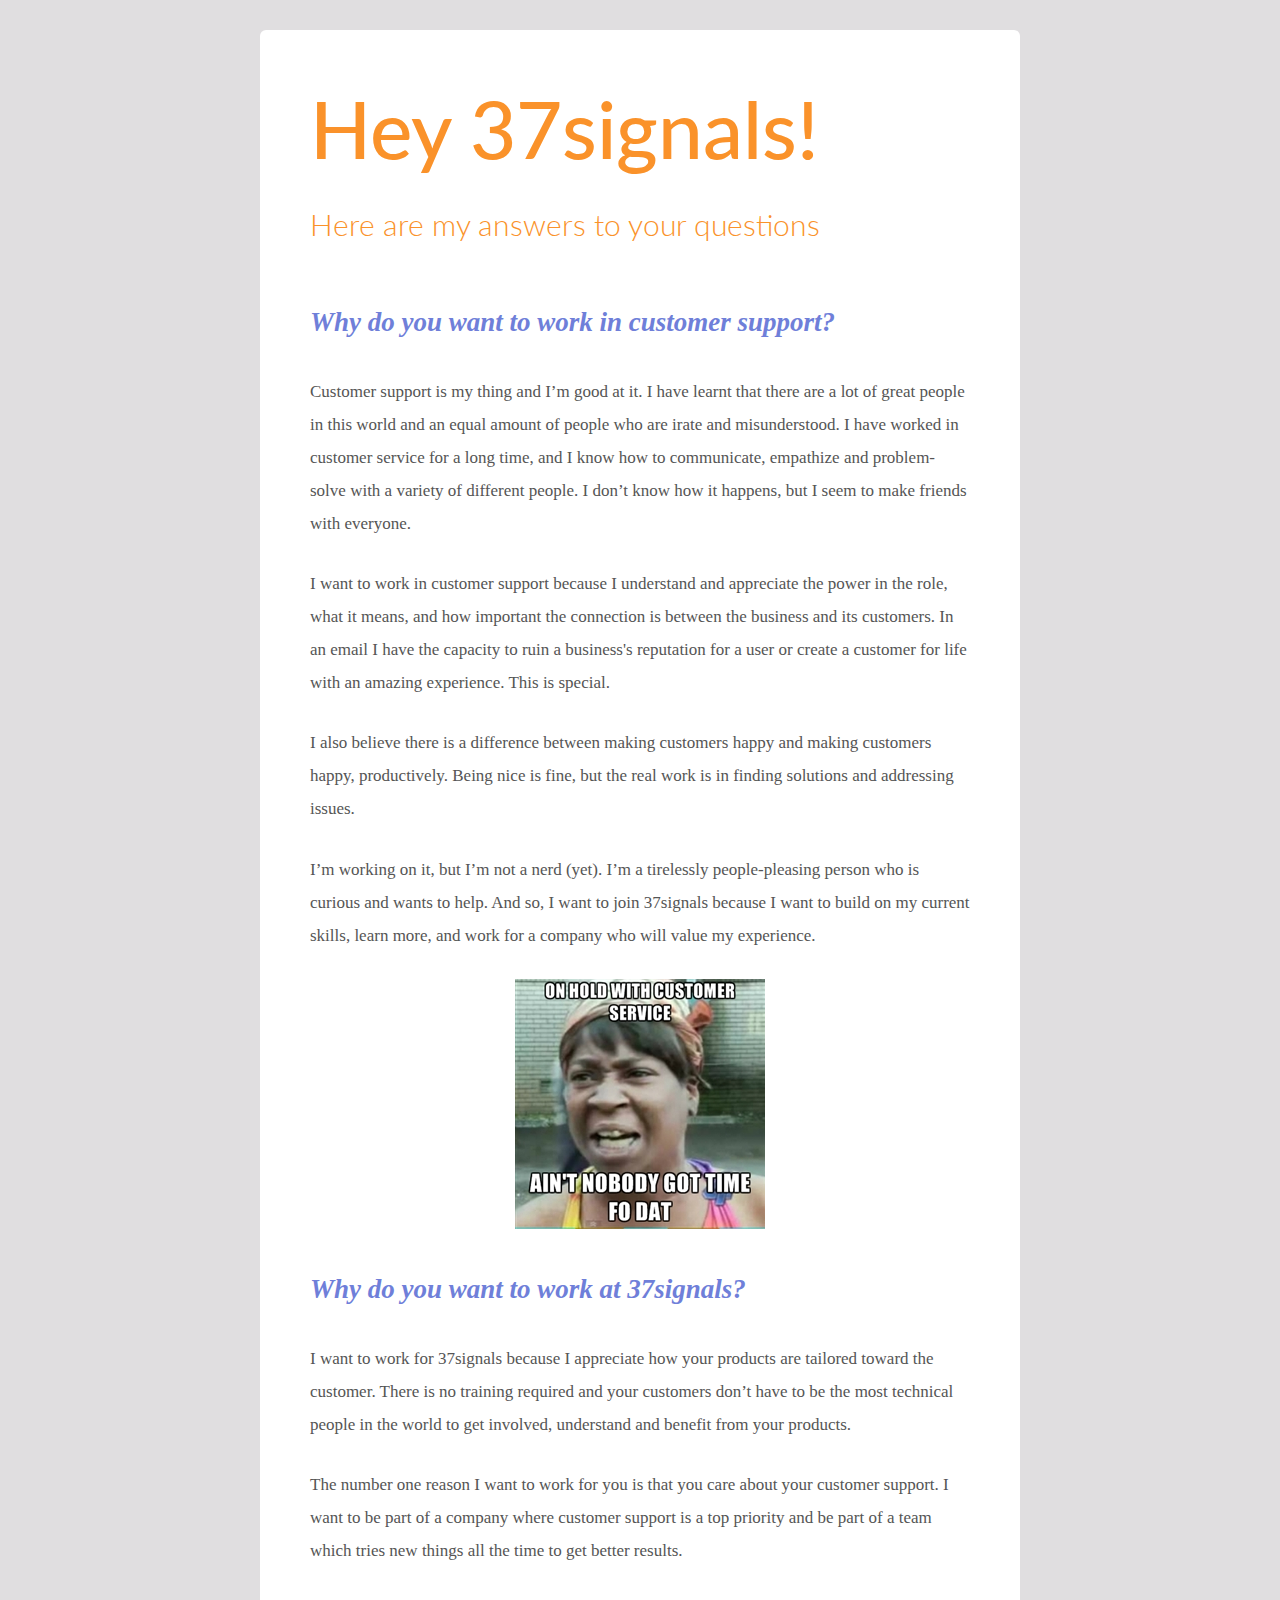
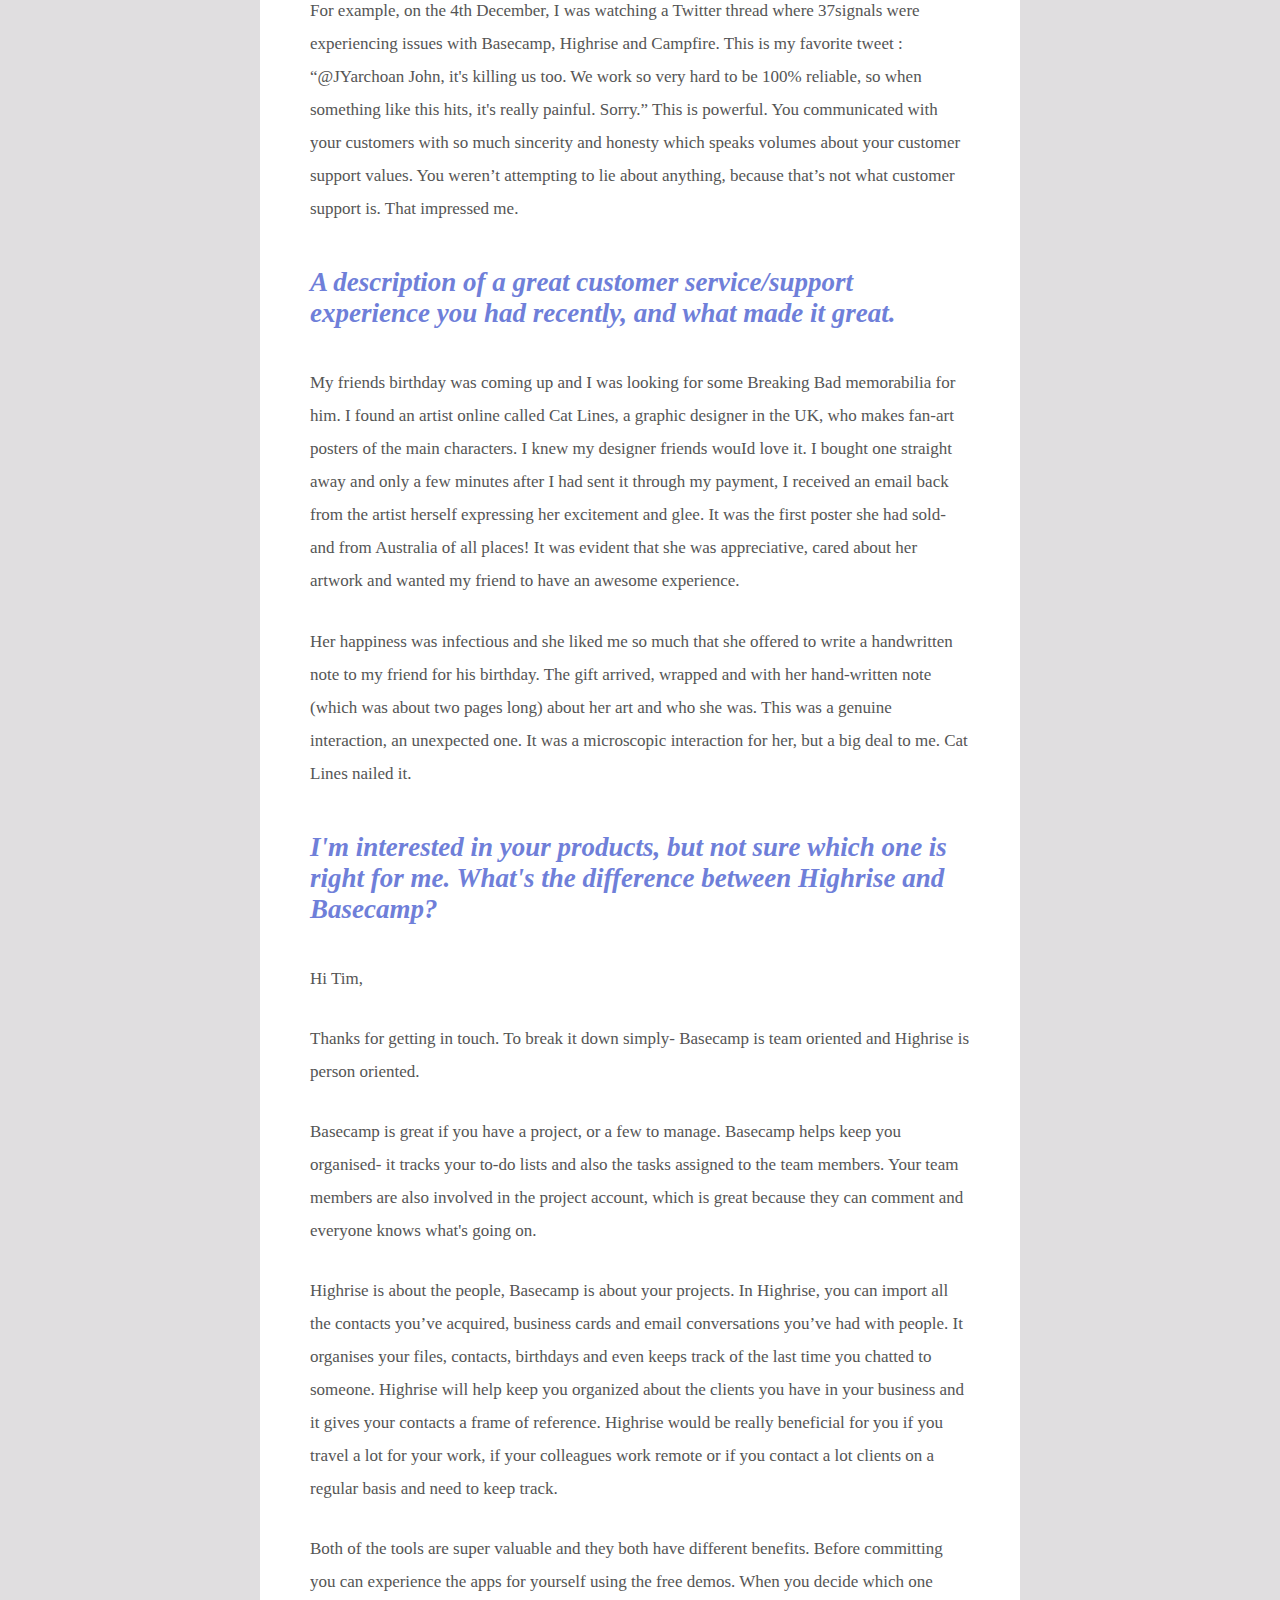
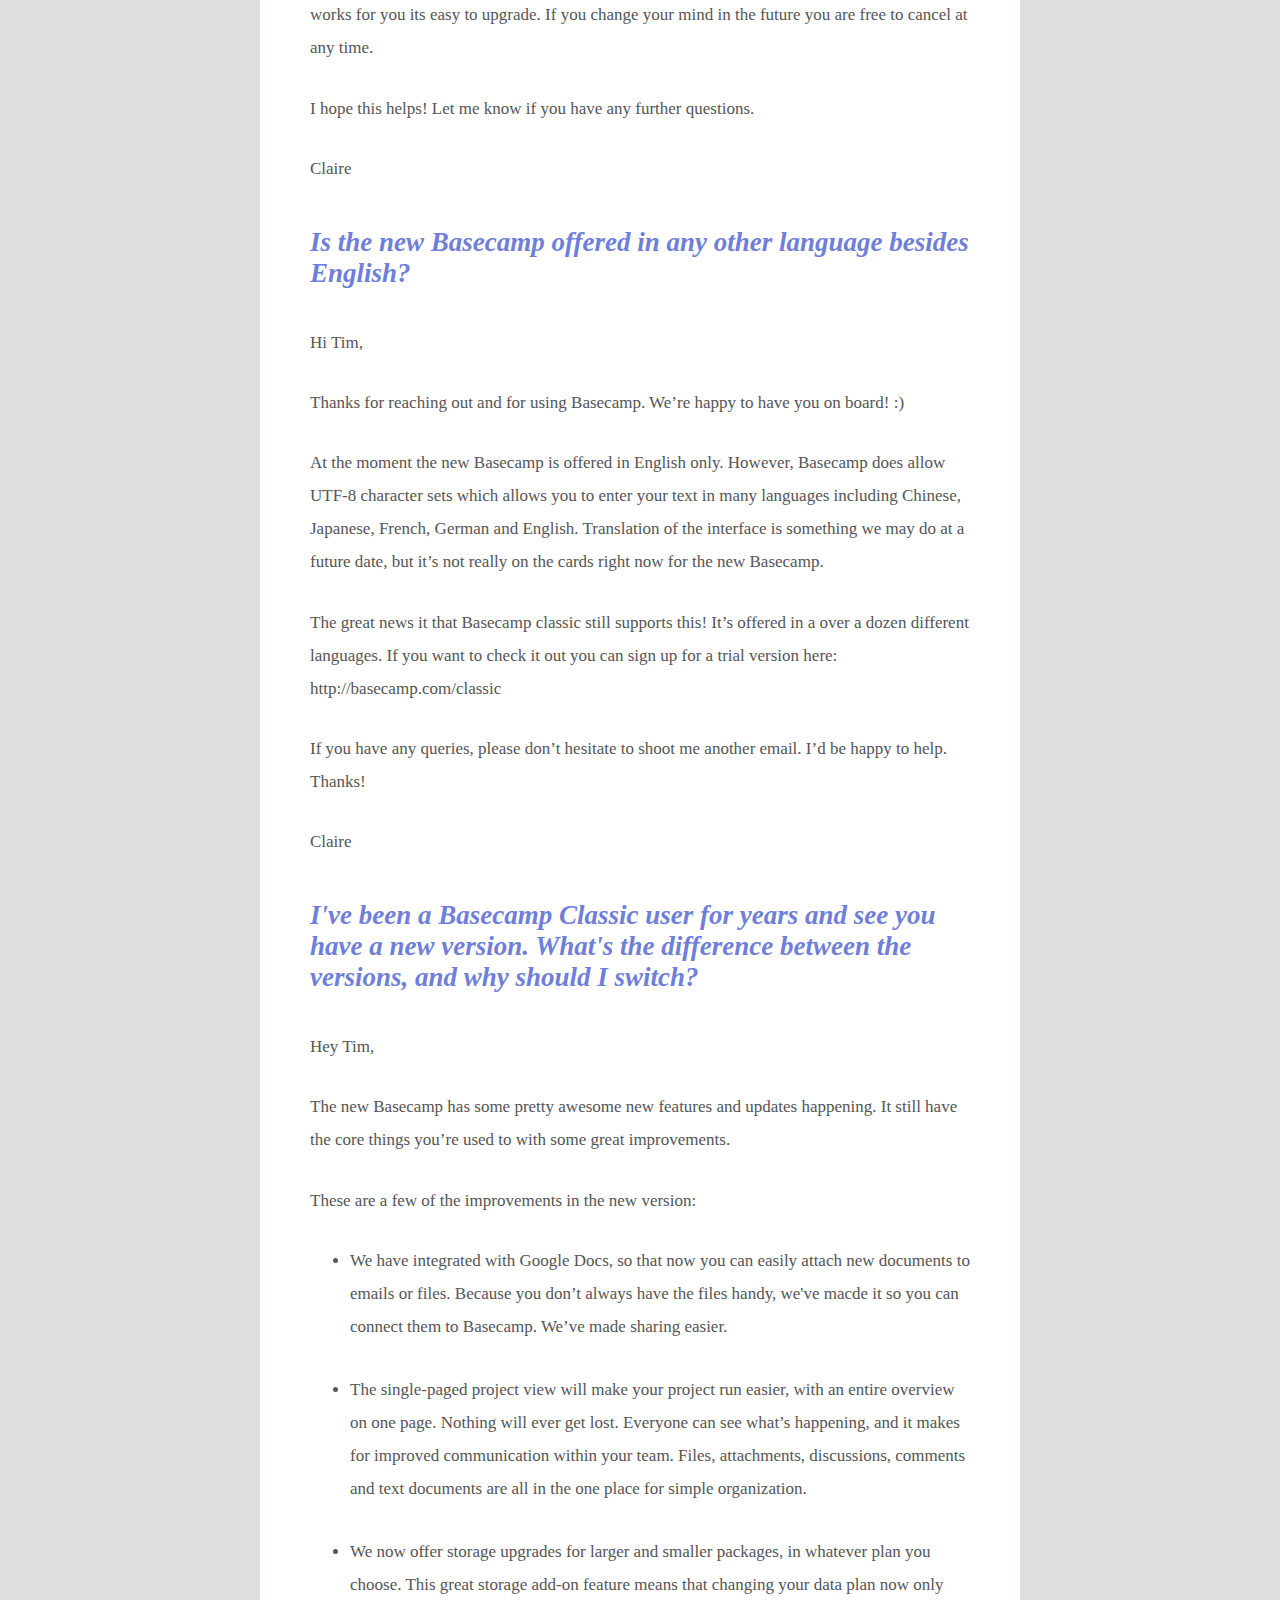
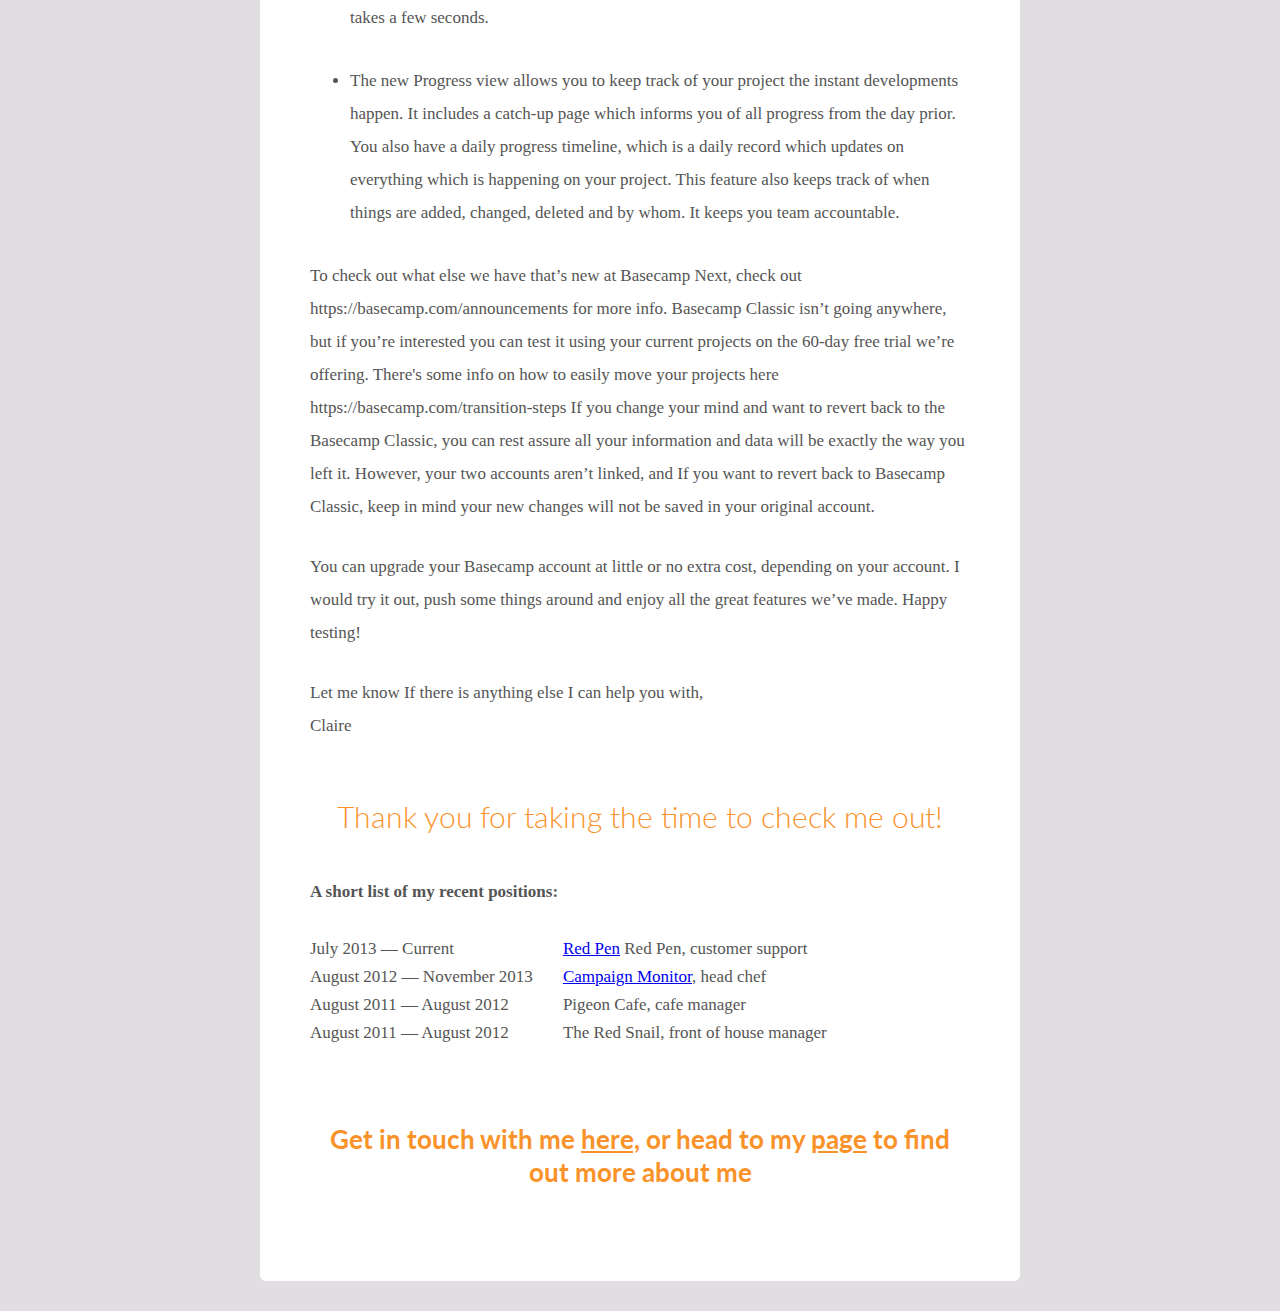
==== commit 221ec66f: "fuck ups" ====
--- a/37signals.html
+++ b/37signals.html
@@ -211,21 +211,33 @@
 				These are a few of the improvements in the new version: 
 				</p>
 
-				<p>
-				We have integrated with Google Docs, so that now you can easily attach new documents to emails or files. Because you don’t always have the files handy, we've macde it so you can connect them to Basecamp. We’ve made sharing easier. 
-				</p>
-				<p>
--				 The single-paged project view will make your 					project run easier, with an entire overview on 					one page. Nothing will ever 	
-				get lost. Everyone can see what’s happening, and it makes for improved communication 					within your team. Files, attachments, discussions, comments and text documents are all in the one place 				for simple organization. 
-				</p>
-
-				<p>
-- 				We now offer storage upgrades for larger and smaller 	packages, in whatever plan you choose. This great 					storage add-on feature means that changing your data plan now only takes a few seconds. 
-				</p>
-
-				<p>
--  				The new Progress view allows you to keep track 	of your project the instant developments happen. It 						includes a catch-up page which informs you of all progress from the day prior. You also have a daily 					progress timeline, which is a daily record which updates on everything which is happening on your project.  				This feature also keeps track of when things are added, changed, deleted and by whom. It keeps you team 				accountable. 
-				</p>
+
+
+				
+			<ul class= "bullet-answers">
+
+				<li>We have integrated with Google Docs, so that now you can easily attach new documents to emails or files. Because you don’t always have the files handy, we've macde it so you can connect them to Basecamp. We’ve made sharing easier. </li>
+				
+				
+
+				
+				
+				<li> The single-paged project view will make your 					project run easier, with an entire overview on 					one page. Nothing will ever 	
+				get lost. Everyone can see what’s happening, and it makes for improved communication 					within your team. Files, attachments, discussions, comments and text documents are all in the one place 				for simple organization. </li>
+				
+				
+
+				
+				<li>We now offer storage upgrades for larger and smaller 	packages, in whatever plan you choose. This great 					storage add-on feature means that changing your data plan now only takes a few seconds. </li>
+				
+				
+
+				
+  				<li>The new Progress view allows you to keep track 	of your project the instant developments happen. It 						includes a catch-up page which informs you of all progress from the day prior. You also have a daily 					progress timeline, which is a daily record which updates on everything which is happening on your project.  				This feature also keeps track of when things are added, changed, deleted and by whom. It keeps you team 				accountable. </li>
+  				
+
+			</ul>
+				
 
 				<p>
 				To check out what else we have that’s new at Basecamp Next,  check out https://basecamp.com/announcements for more info. Basecamp Classic isn’t going anywhere, but if you’re interested you can test it using your current projects on the 60-day free trial we’re offering. There's some info on how to easily move your projects here https://basecamp.com/transition-steps If you change your mind and want to revert back to the Basecamp Classic, you can rest assure all your information and data will be exactly the way you left it. However, your two accounts aren’t linked, and If you want to revert back to Basecamp Classic, keep in mind your new changes will not be saved in your original account. 
--- a/css/style.css
+++ b/css/style.css
@@ -74,11 +74,10 @@
 
 
 h1{
-
 	font-weight: 500;
 	font-family: 'Lato', sans-serif;
 	font-size: 55px;
-	color: #F4F5EB;
+	color: #E6CA19;
 	margin-left: 31px;
 	padding-top: 50px;
 	
@@ -88,7 +87,7 @@
 
 	font-family: Tisa OT;
 	font-size: 35px;
-	color: #F4F5EB;
+	color: #E6CA19;
 	font-style: italic;
 	margin: 11px 60px;
 	padding-top: 00px;
@@ -131,6 +130,7 @@
 
 .social-links li {
 	margin-bottom: 20px;
+	list-style: none;
 
 }
 
@@ -200,16 +200,6 @@
 
 }
 
-li {
-
-	list-style: none;
-}
-
-
-
-.answer {
-	
-}
 
 .answer p {
 	color: #555;
@@ -218,6 +208,28 @@
 
 
 }
+
+ul .bullet-answers {
+
+	list-style-type: circle;
+}
+
+.bullet-answers li{
+
+	
+	font-family: Tisa OT;
+	font-size: 17px;
+	line-height: 33px;
+	font-weight: normal;
+	color: #555;
+	-webkit-font-smoothing: antialiased;
+	margin-bottom: 30px;
+
+	
+
+}
+
+
 
 .signal-questions{
 	color: #6F7FD9;
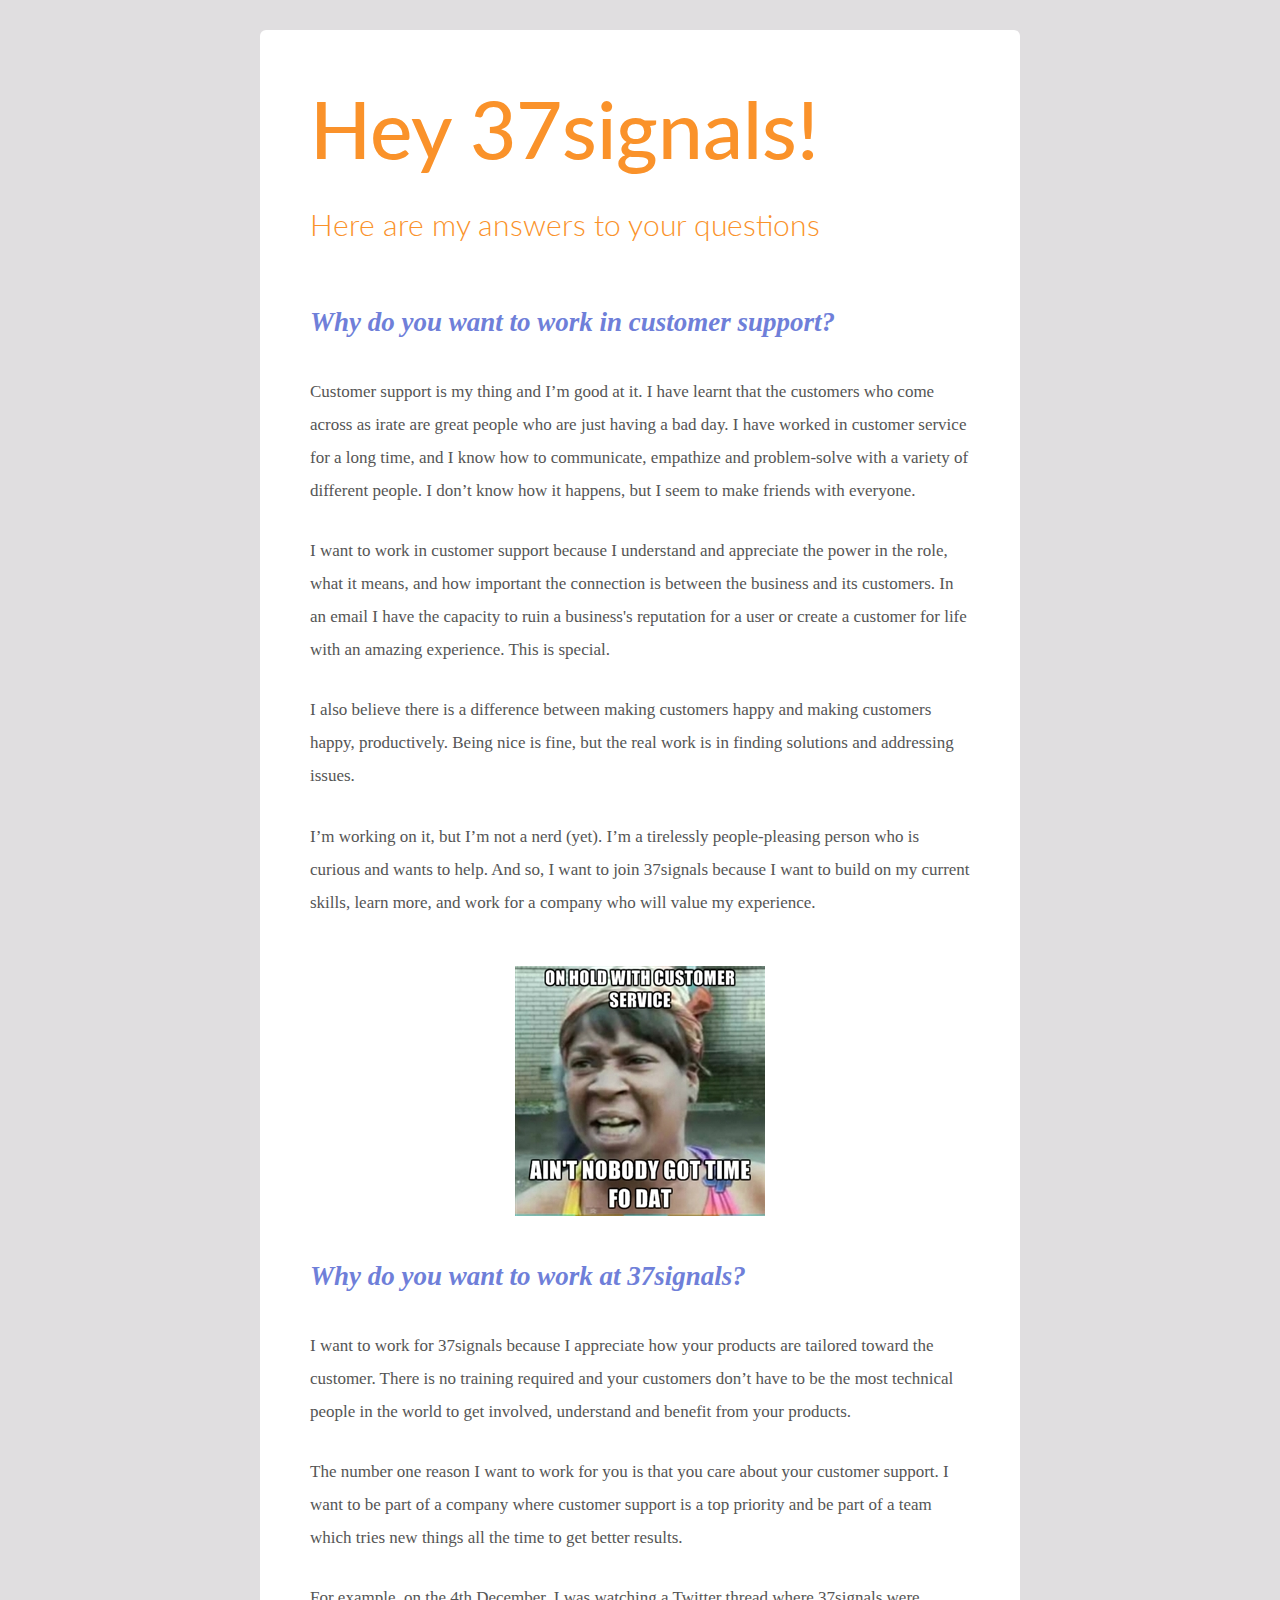
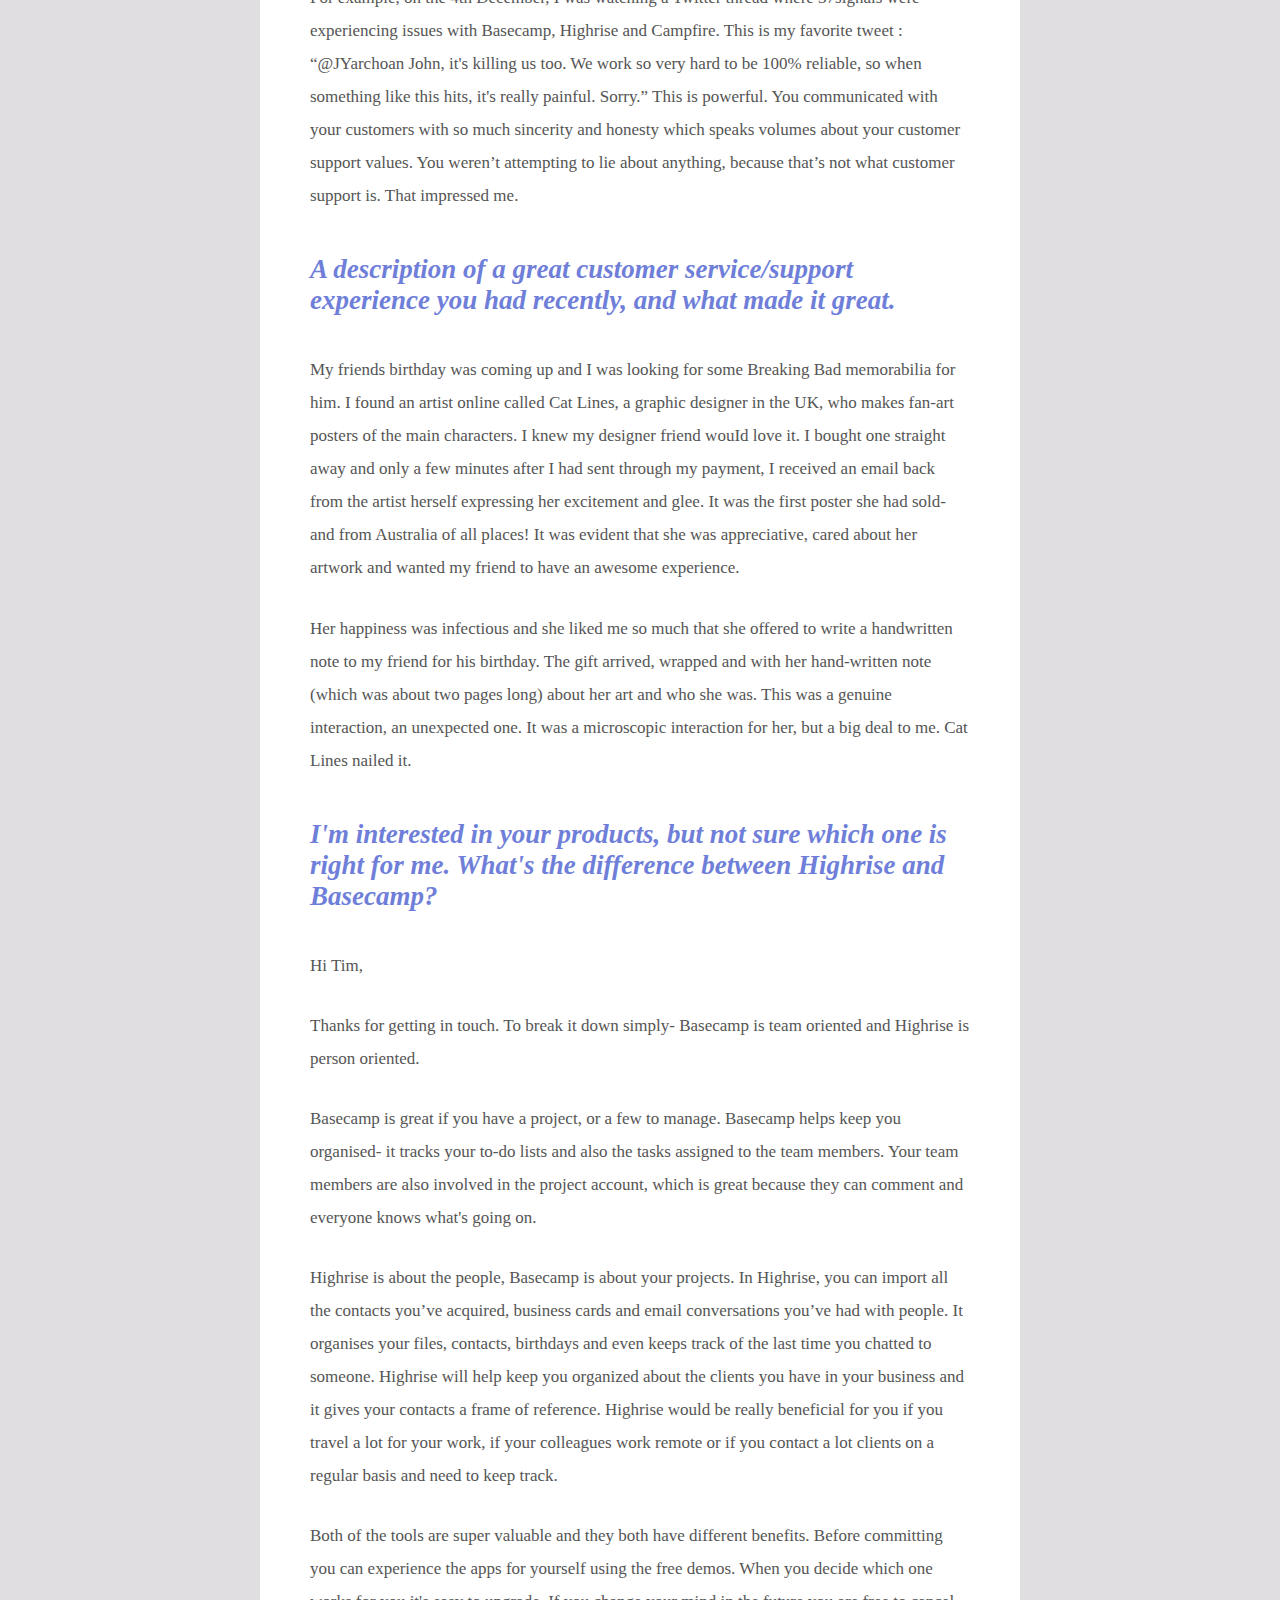
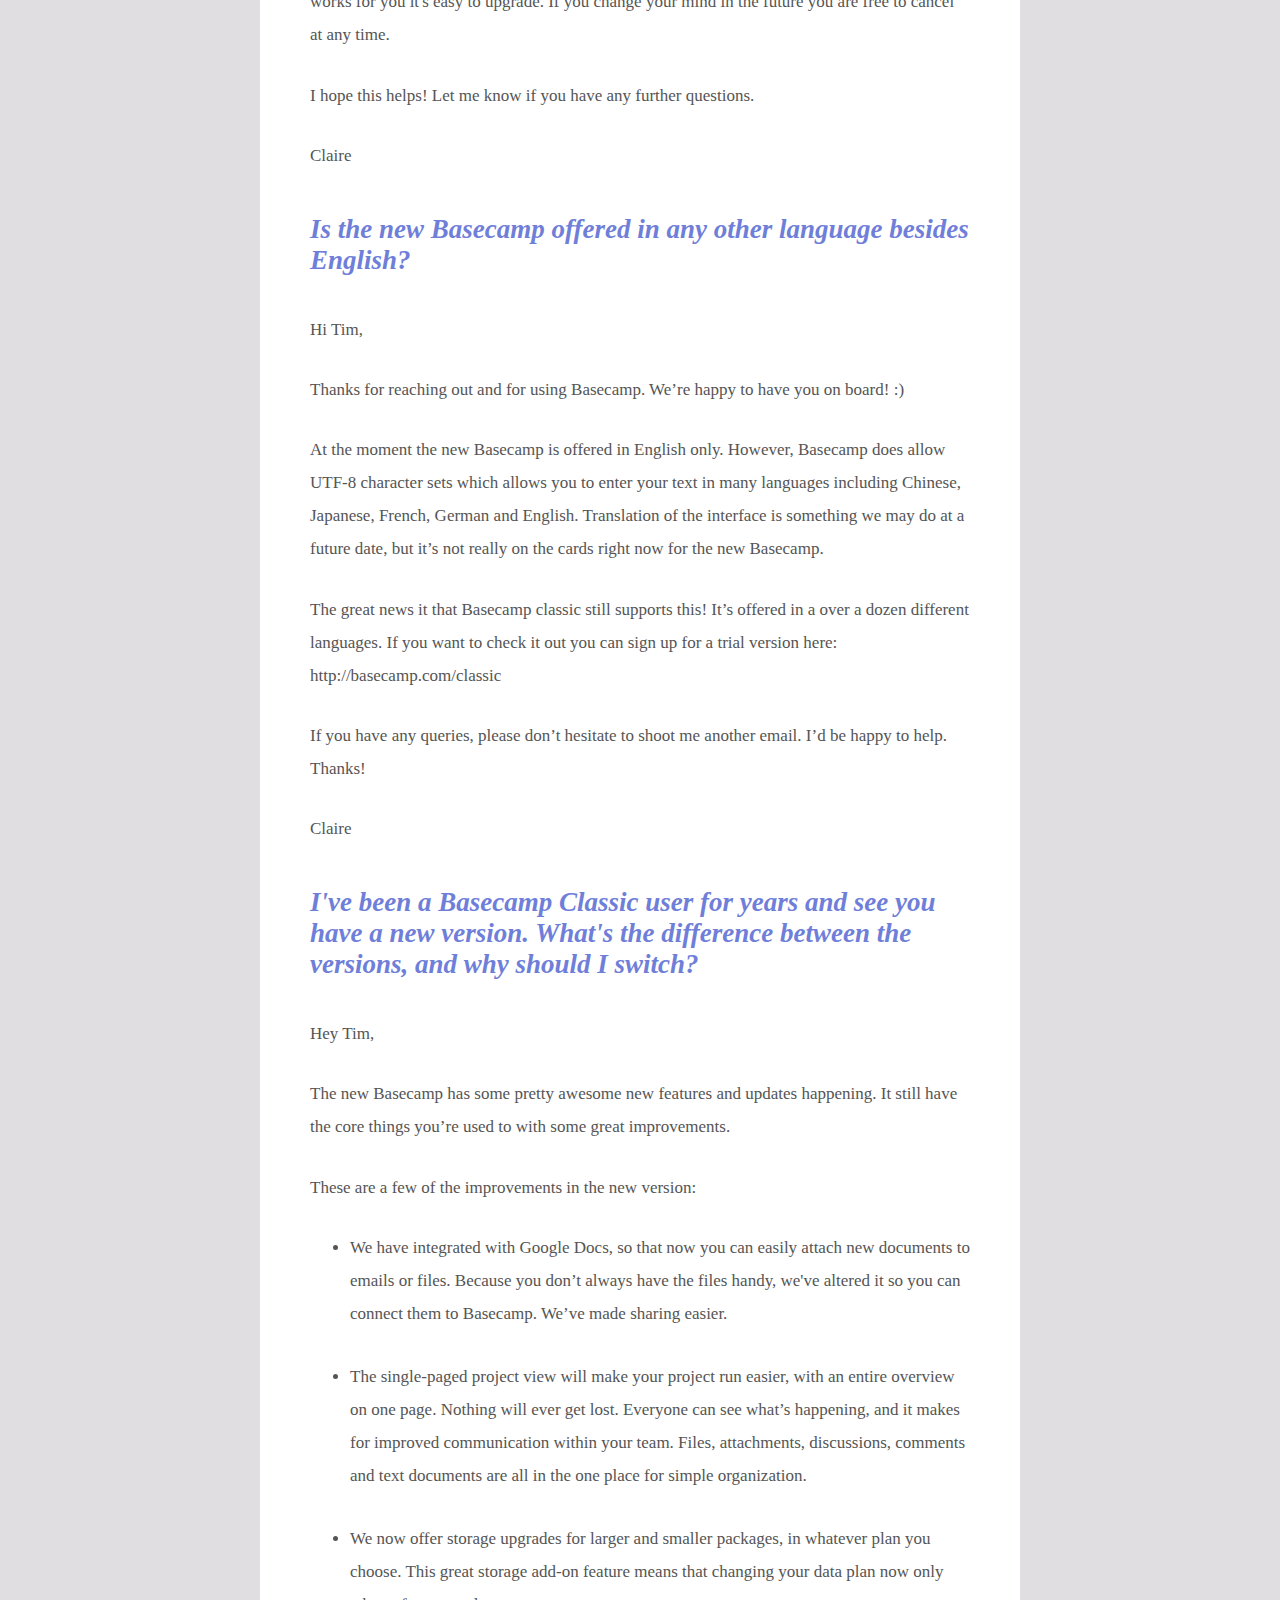
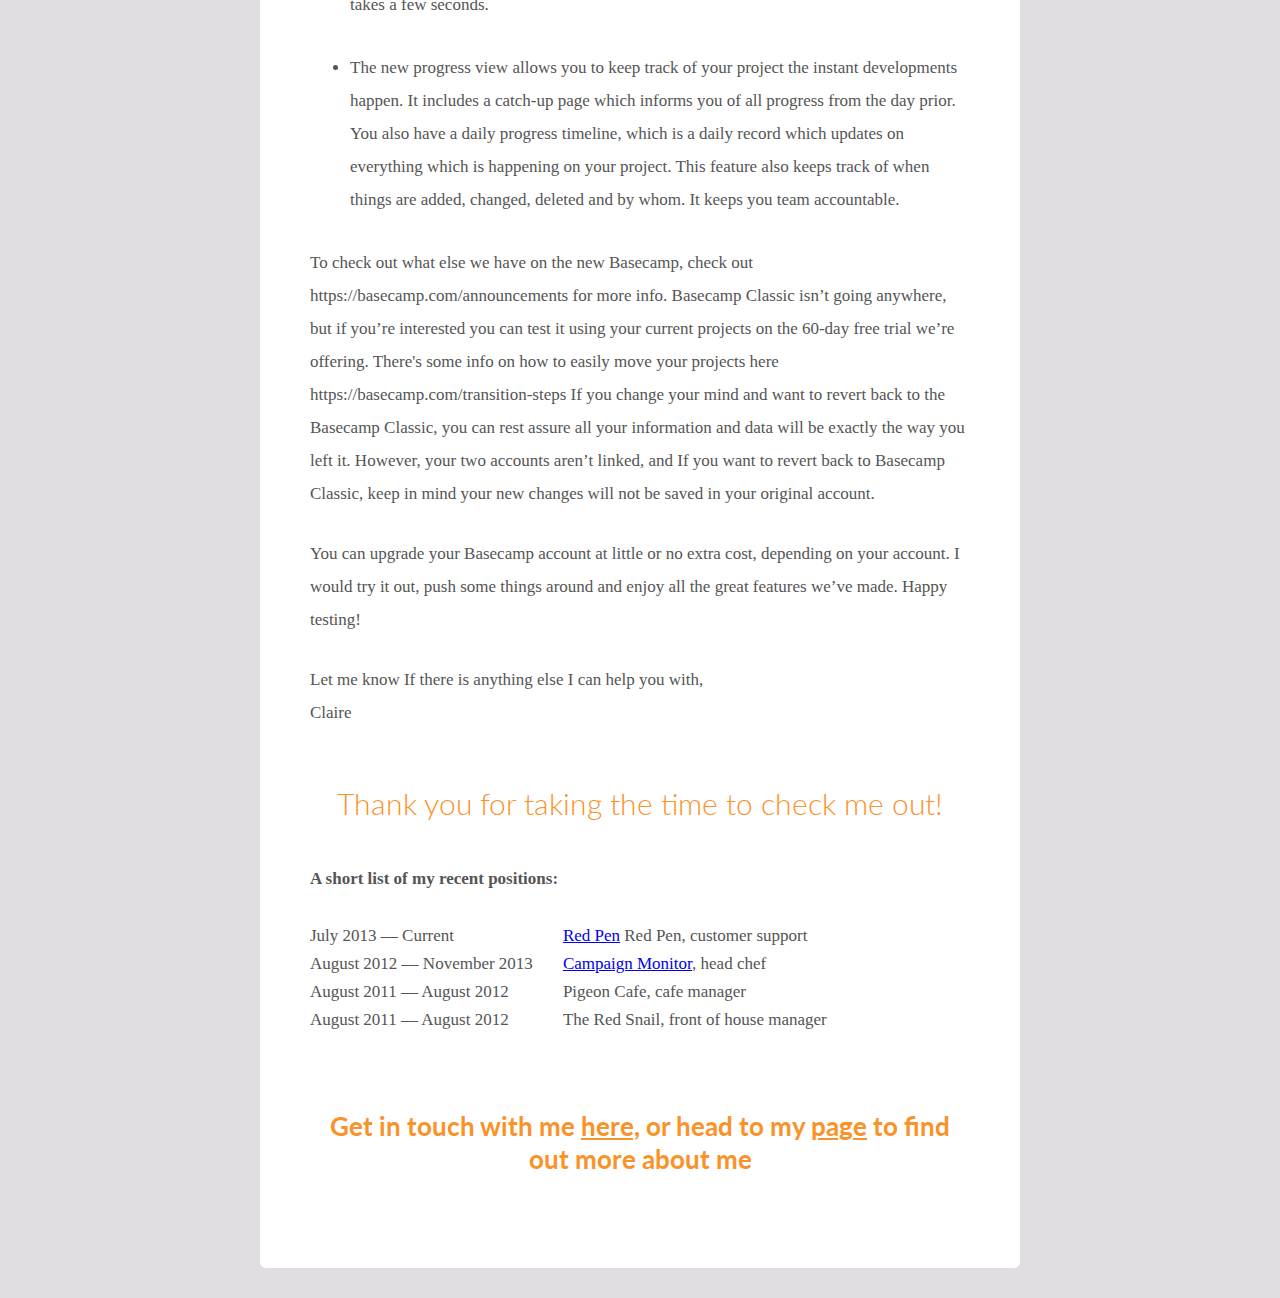
==== commit 17c72216: "Type errors" ====
--- a/37signals.html
+++ b/37signals.html
@@ -43,7 +43,8 @@
 			</h2>
 
 			<p>
-				Customer support is my thing and I’m good at it. I have learnt that there are a lot of great people in this world and an equal amount of people who are irate and misunderstood. I have worked in customer service for a long time, and I know how to communicate,  empathize and problem-solve with a variety of different people. I don’t know how it happens, but I seem to make friends with everyone.
+				Customer support is my thing and I’m good at it. I have learnt that the customers who come across as irate are great people who are just having a bad day.
+				 I have worked in customer service for a long time, and I know how to communicate,  empathize and problem-solve with a variety of different people. I don’t know how it happens, but I seem to make friends with everyone.
 			</p>
 
 			<p> 
@@ -104,7 +105,7 @@
 
 
 				<p>
-				My friends birthday was coming up and I was looking for some Breaking Bad memorabilia for him. I found an artist online called Cat Lines, a graphic designer in the UK, who makes fan-art posters of the main characters. I knew my designer friends wouId love it. I bought one straight away and only a few minutes after I had sent it through my payment, I received an email back from the artist herself expressing her excitement and glee. It was the first poster she had sold- and from Australia of all places! It was evident that she was appreciative, cared about her artwork and wanted my friend to have an awesome experience. 
+				My friends birthday was coming up and I was looking for some Breaking Bad memorabilia for him. I found an artist online called Cat Lines, a graphic designer in the UK, who makes fan-art posters of the main characters. I knew my designer friend wouId love it. I bought one straight away and only a few minutes after I had sent through my payment, I received an email back from the artist herself expressing her excitement and glee. It was the first poster she had sold- and from Australia of all places! It was evident that she was appreciative, cared about her artwork and wanted my friend to have an awesome experience. 
 				</p>
 				<p>
 				Her happiness was infectious and she liked me so much that she offered to write a handwritten note to my friend for his birthday. The gift arrived, wrapped and with her hand-written note (which was about two pages long) about her art and who she was.
@@ -139,11 +140,11 @@
 				</p>
 
 			<p>
-			Both of the tools are super valuable and they both have different benefits. Before committing you can experience the apps for yourself using the free demos. When you decide which one works for you its easy to upgrade. If you change your mind in the future you are free to cancel at any time. 
-			</p>
-
-			<p>
-			I hope this helps!  Let me know if you have any further questions.  
+			Both of the tools are super valuable and they both have different benefits. Before committing you can experience the apps for yourself using the free demos. When you decide which one works for you it's easy to upgrade. If you change your mind in the future you are free to cancel at any time. 
+			</p>
+
+			<p>
+			I hope this helps! Let me know if you have any further questions.  
 			</p>
 
 			<p>
@@ -216,7 +217,7 @@
 				
 			<ul class= "bullet-answers">
 
-				<li>We have integrated with Google Docs, so that now you can easily attach new documents to emails or files. Because you don’t always have the files handy, we've macde it so you can connect them to Basecamp. We’ve made sharing easier. </li>
+				<li>We have integrated with Google Docs, so that now you can easily attach new documents to emails or files. Because you don’t always have the files handy, we've altered it so you can connect them to Basecamp. We’ve made sharing easier. </li>
 				
 				
 
@@ -233,14 +234,14 @@
 				
 
 				
-  				<li>The new Progress view allows you to keep track 	of your project the instant developments happen. It 						includes a catch-up page which informs you of all progress from the day prior. You also have a daily 					progress timeline, which is a daily record which updates on everything which is happening on your project.  				This feature also keeps track of when things are added, changed, deleted and by whom. It keeps you team 				accountable. </li>
+  				<li>The new progress view allows you to keep track 	of your project the instant developments happen. It 						includes a catch-up page which informs you of all progress from the day prior. You also have a daily 					progress timeline, which is a daily record which updates on everything which is happening on your project.  				This feature also keeps track of when things are added, changed, deleted and by whom. It keeps you team 				accountable. </li>
   				
 
 			</ul>
 				
 
 				<p>
-				To check out what else we have that’s new at Basecamp Next,  check out https://basecamp.com/announcements for more info. Basecamp Classic isn’t going anywhere, but if you’re interested you can test it using your current projects on the 60-day free trial we’re offering. There's some info on how to easily move your projects here https://basecamp.com/transition-steps If you change your mind and want to revert back to the Basecamp Classic, you can rest assure all your information and data will be exactly the way you left it. However, your two accounts aren’t linked, and If you want to revert back to Basecamp Classic, keep in mind your new changes will not be saved in your original account. 
+				To check out what else we have on the new Basecamp,  check out https://basecamp.com/announcements for more info. Basecamp Classic isn’t going anywhere, but if you’re interested you can test it using your current projects on the 60-day free trial we’re offering. There's some info on how to easily move your projects here https://basecamp.com/transition-steps If you change your mind and want to revert back to the Basecamp Classic, you can rest assure all your information and data will be exactly the way you left it. However, your two accounts aren’t linked, and If you want to revert back to Basecamp Classic, keep in mind your new changes will not be saved in your original account. 
 				</p>
 
 				<p>
--- a/css/style.css
+++ b/css/style.css
@@ -301,6 +301,8 @@
 	width: 350px;
 	height: 250px;
 	padding-bottom: 30px;
+	padding-top: 20px;
+
 
 
 }
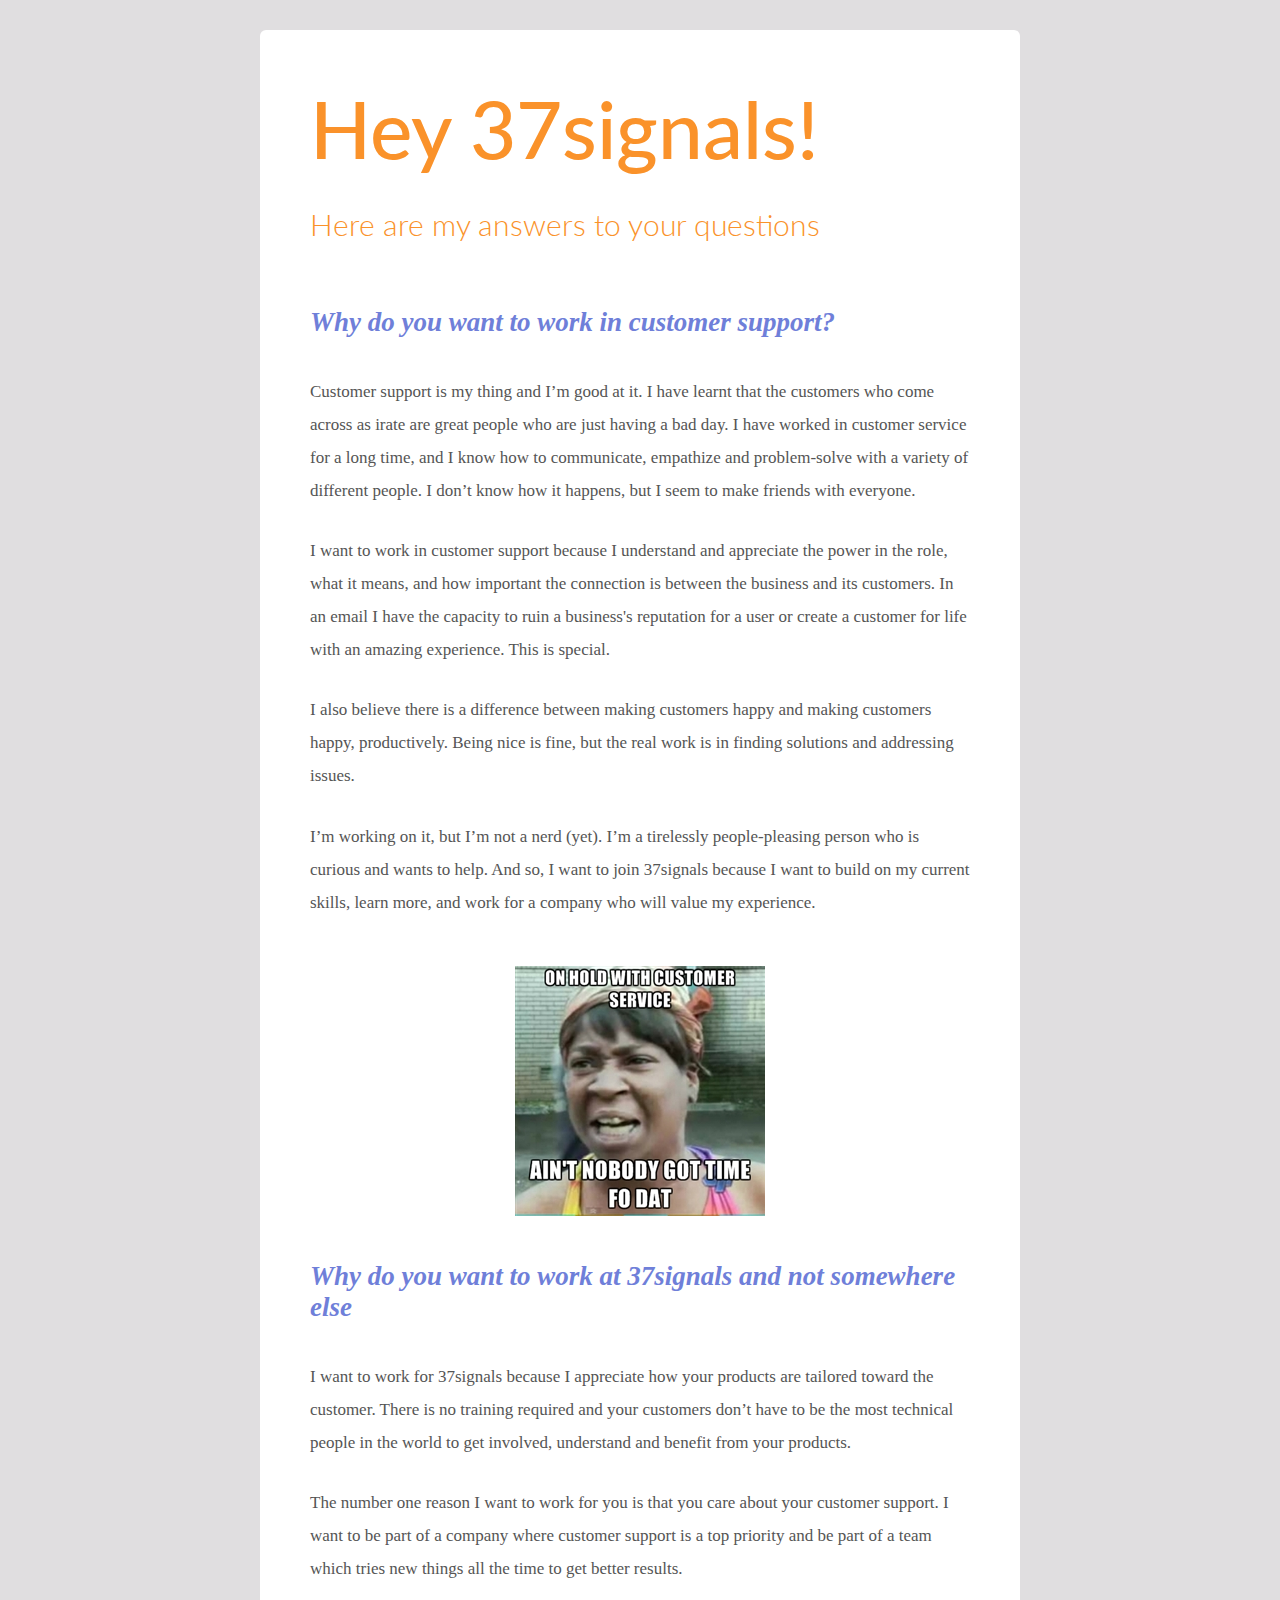
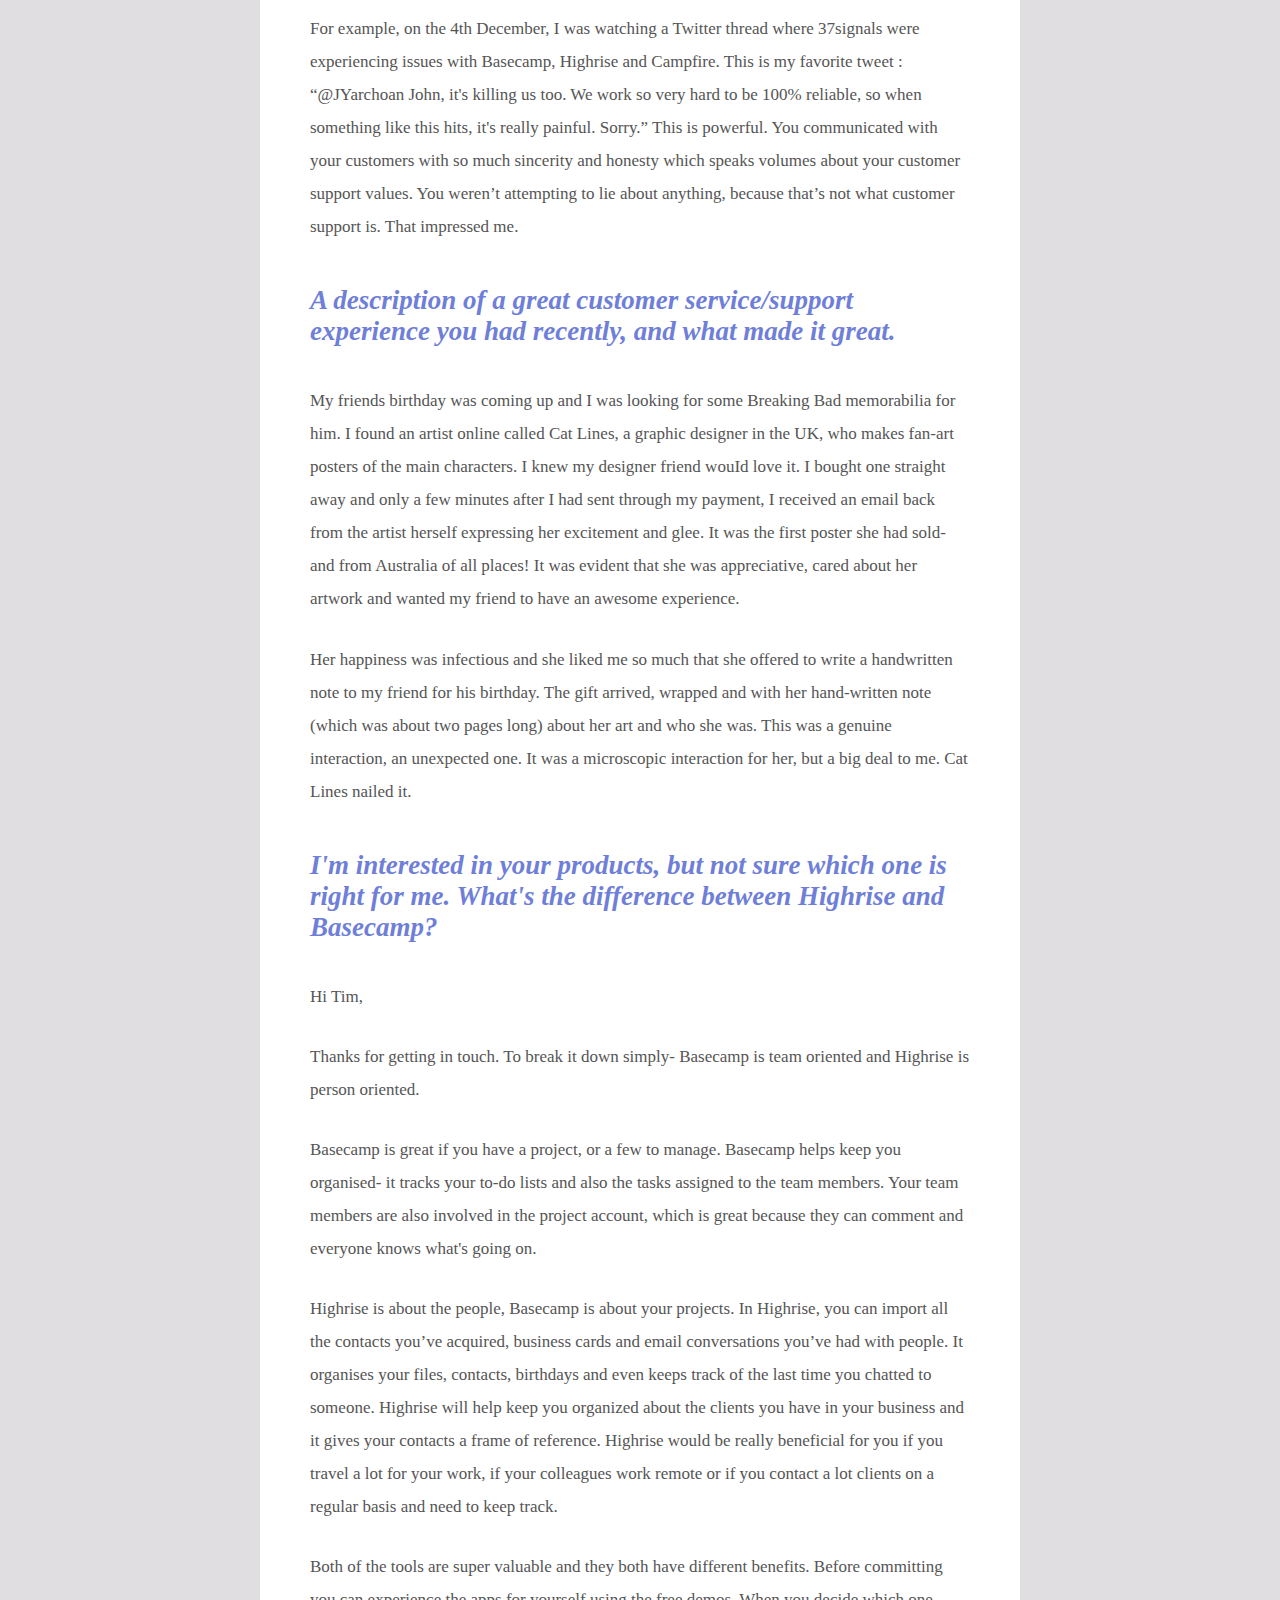
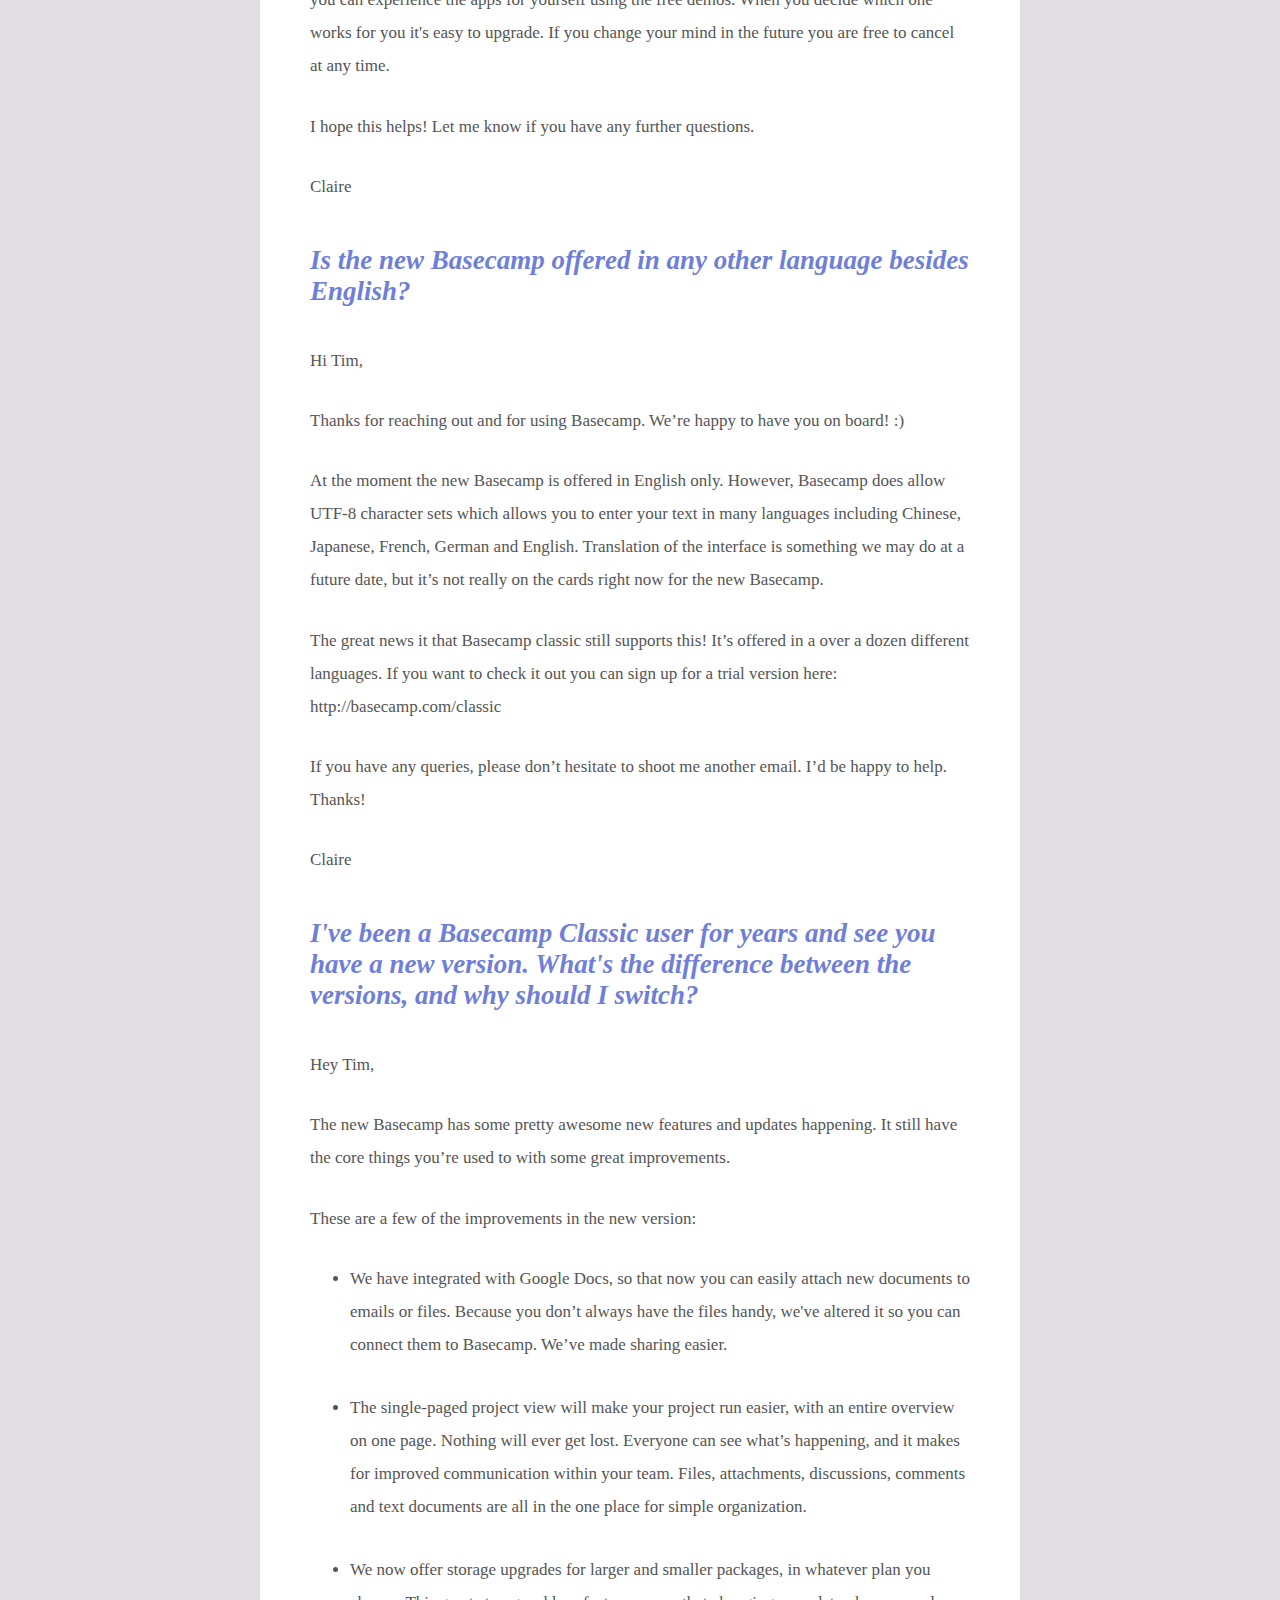
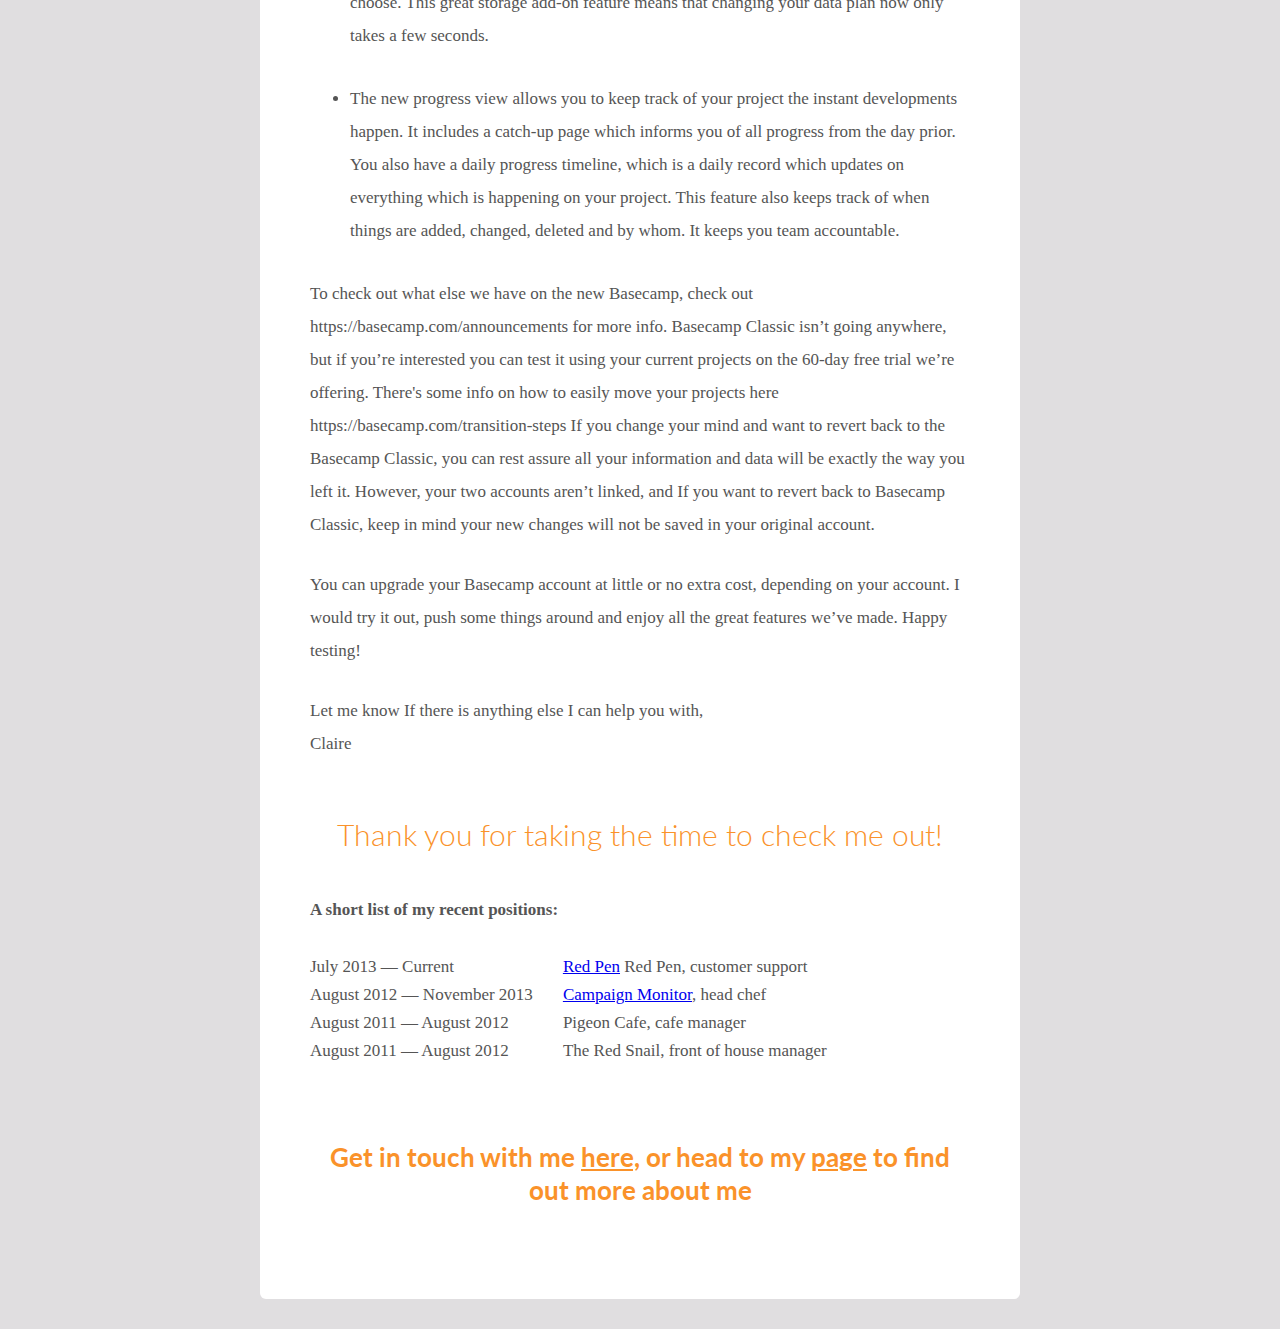
==== commit 08a09401: "typos" ====
--- a/37signals.html
+++ b/37signals.html
@@ -69,7 +69,7 @@
 		<div class="answer">
 
 			<h2 class="signal-questions">
-			Why do you want to work at 37signals?
+			Why do you want to work at 37signals and not somewhere else
 
 				
 			</h2>
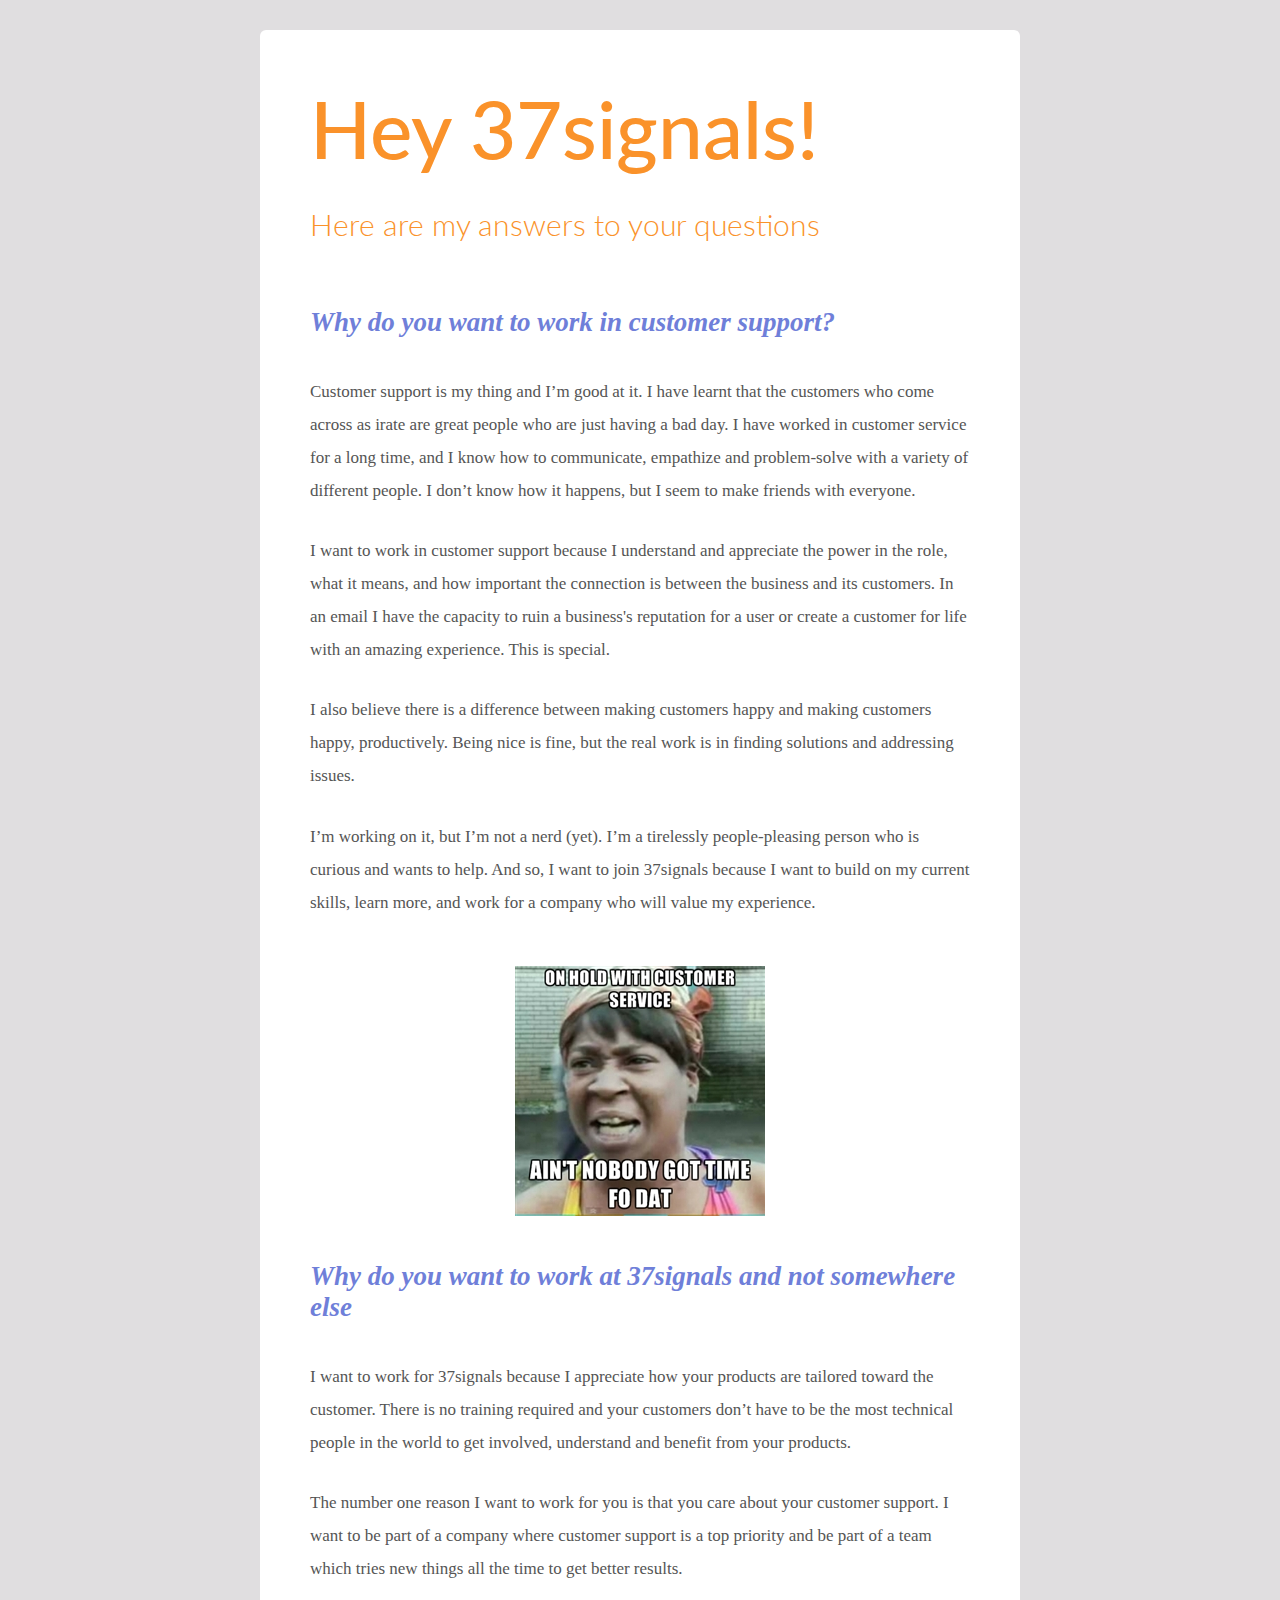
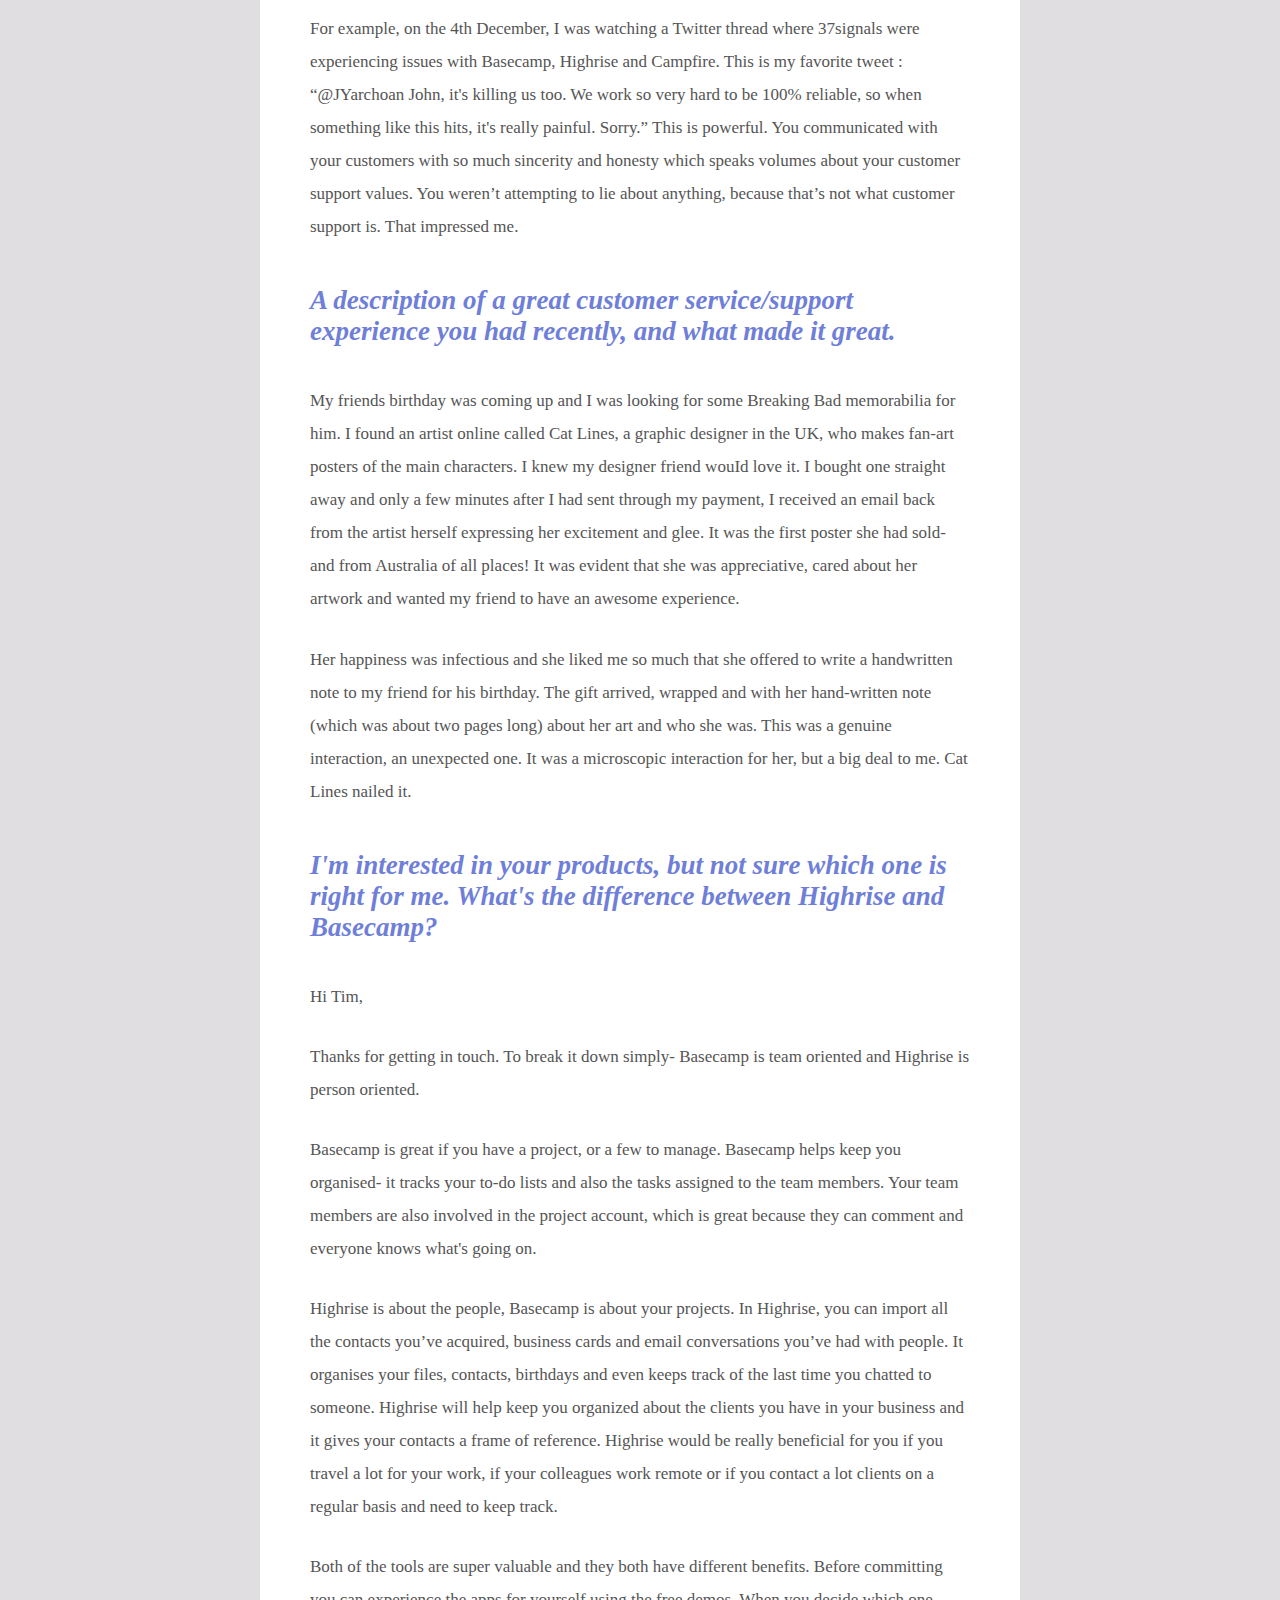
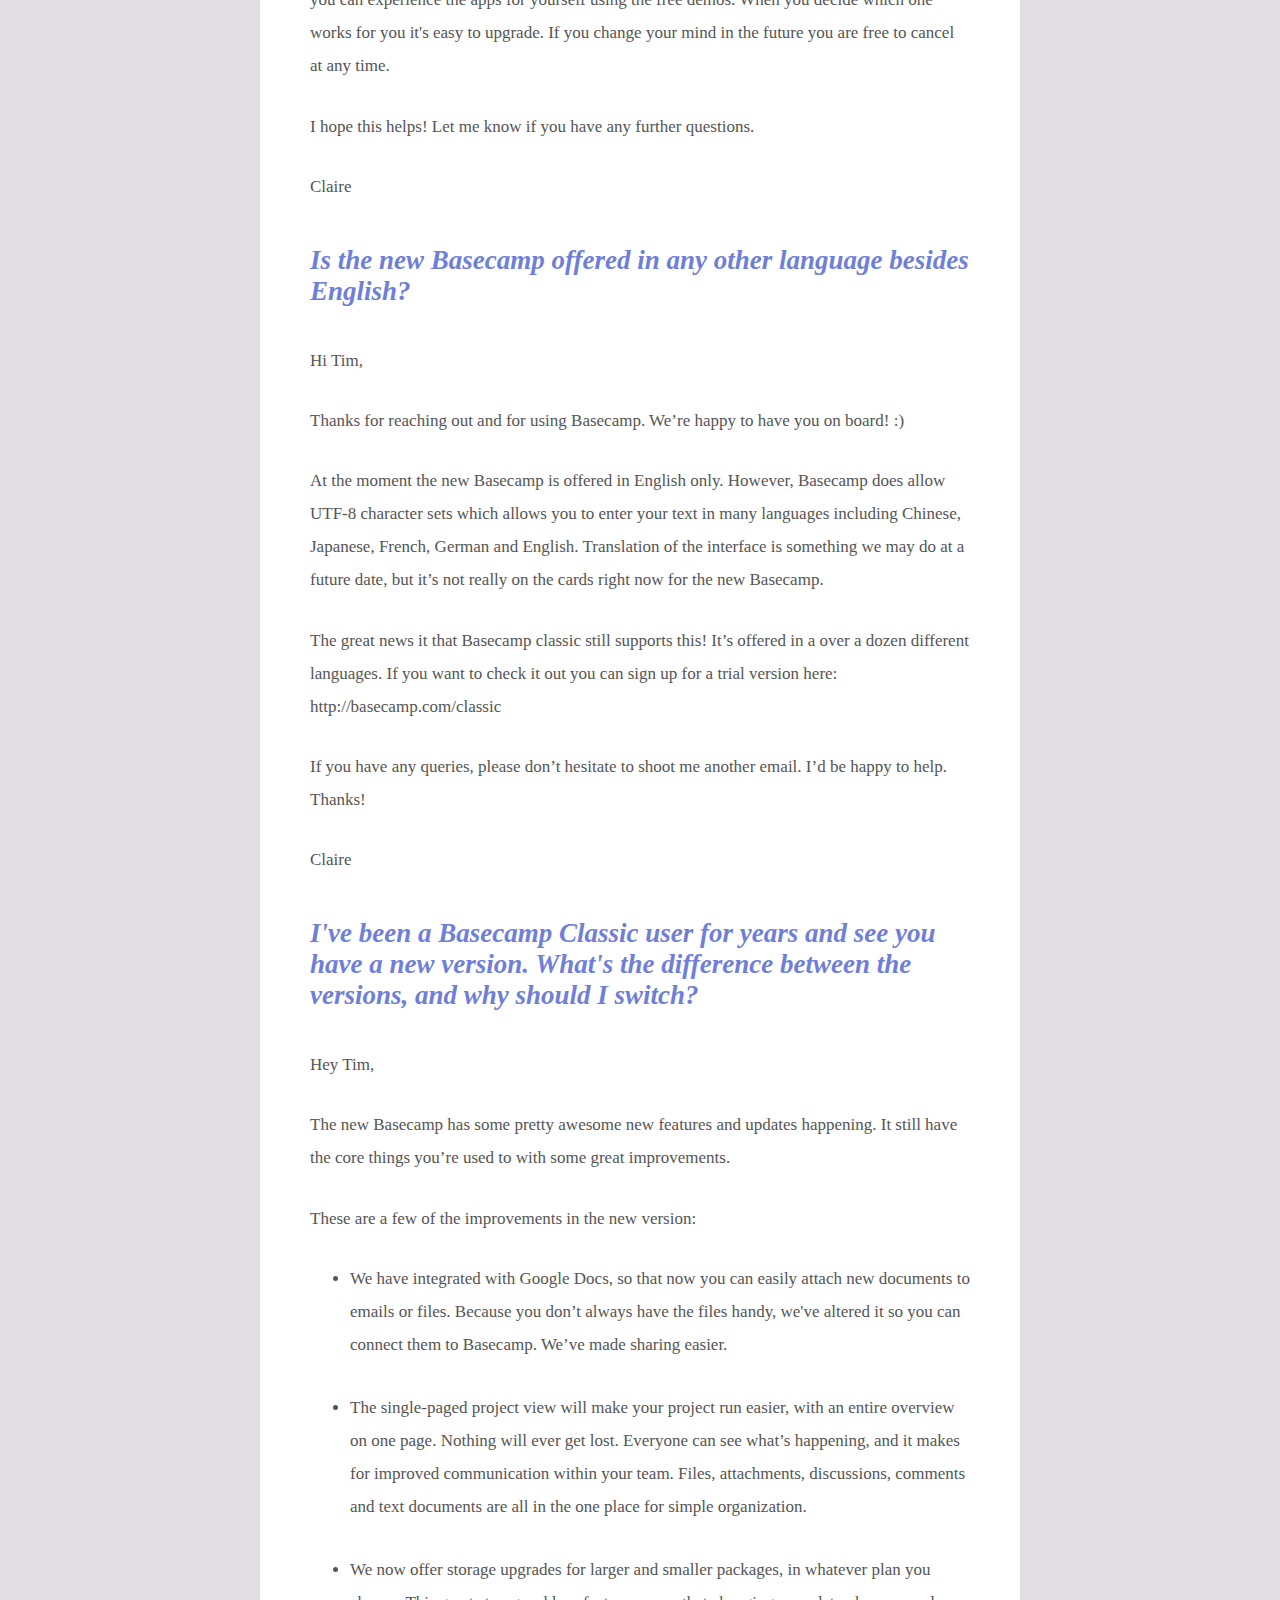
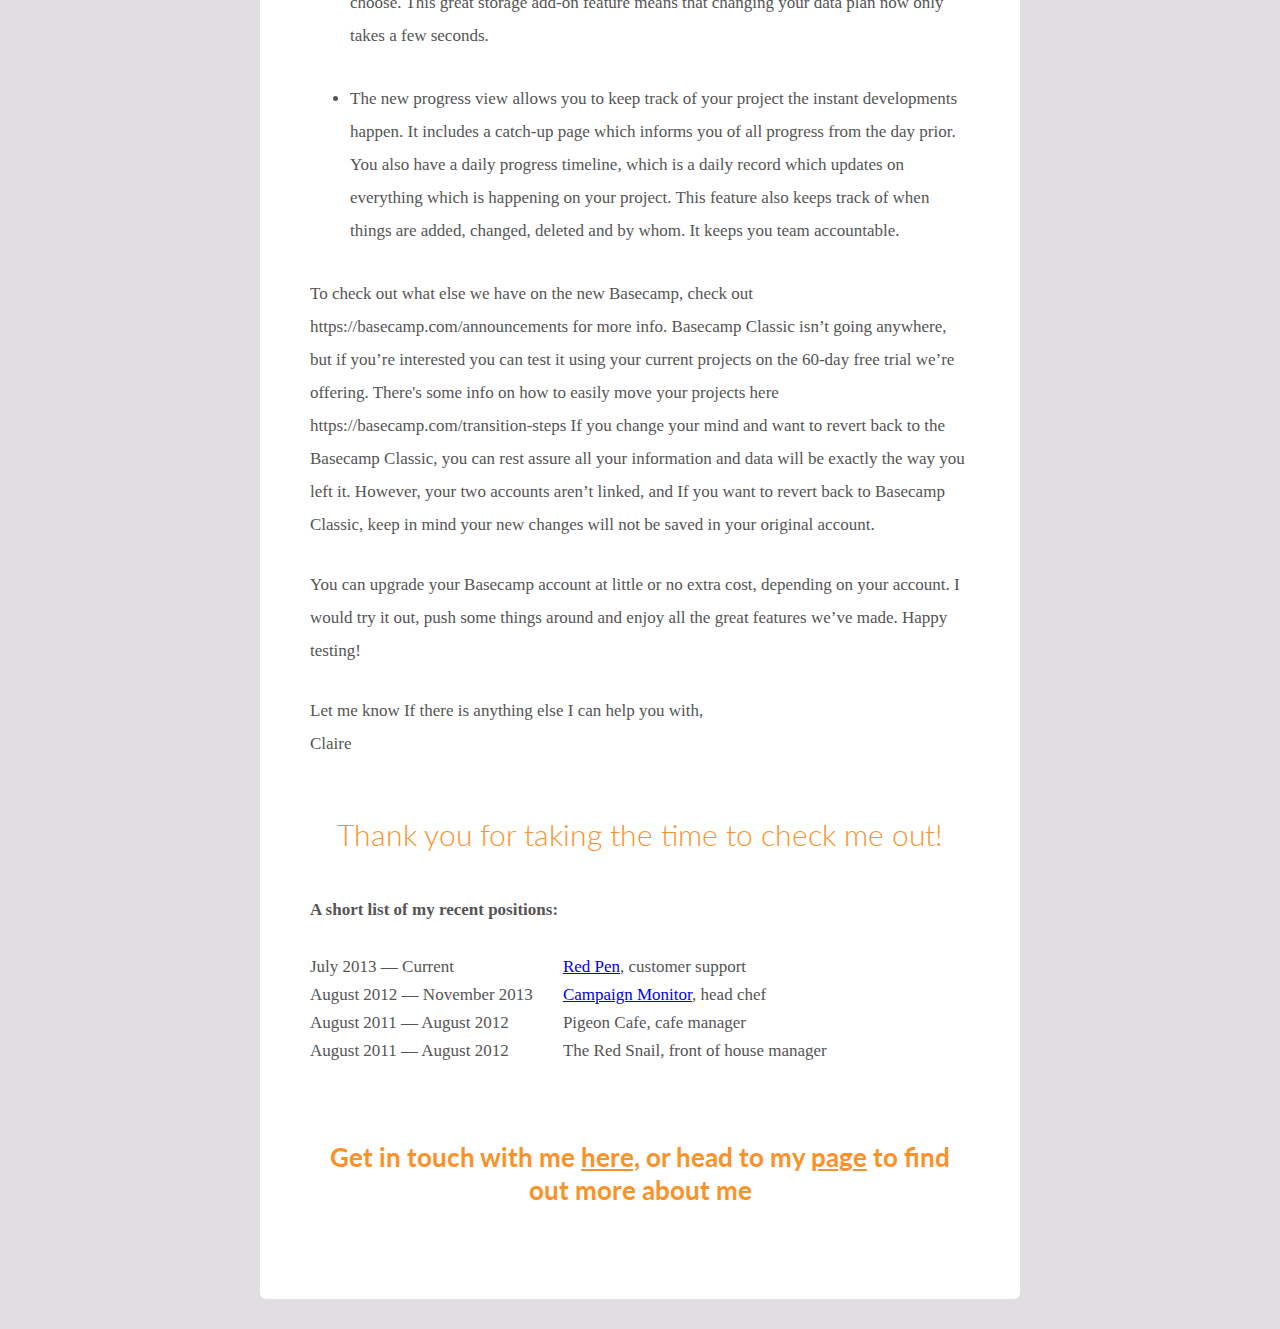
==== commit a9718fe5: "Red pen double" ====
--- a/37signals.html
+++ b/37signals.html
@@ -277,8 +277,7 @@
    				<tr>
       				<td>July 2013 &mdash; Current</TD>
       				<td class= "first">
-      				<a href="https://redpen.io/">Red Pen</a>
-      					Red Pen, customer support</TD>
+      				<a href="https://redpen.io/">Red Pen</a>, customer support</TD>
    				</tr>
   				 <tr>
       				<td>August 2012 &mdash; November 2013</td>
